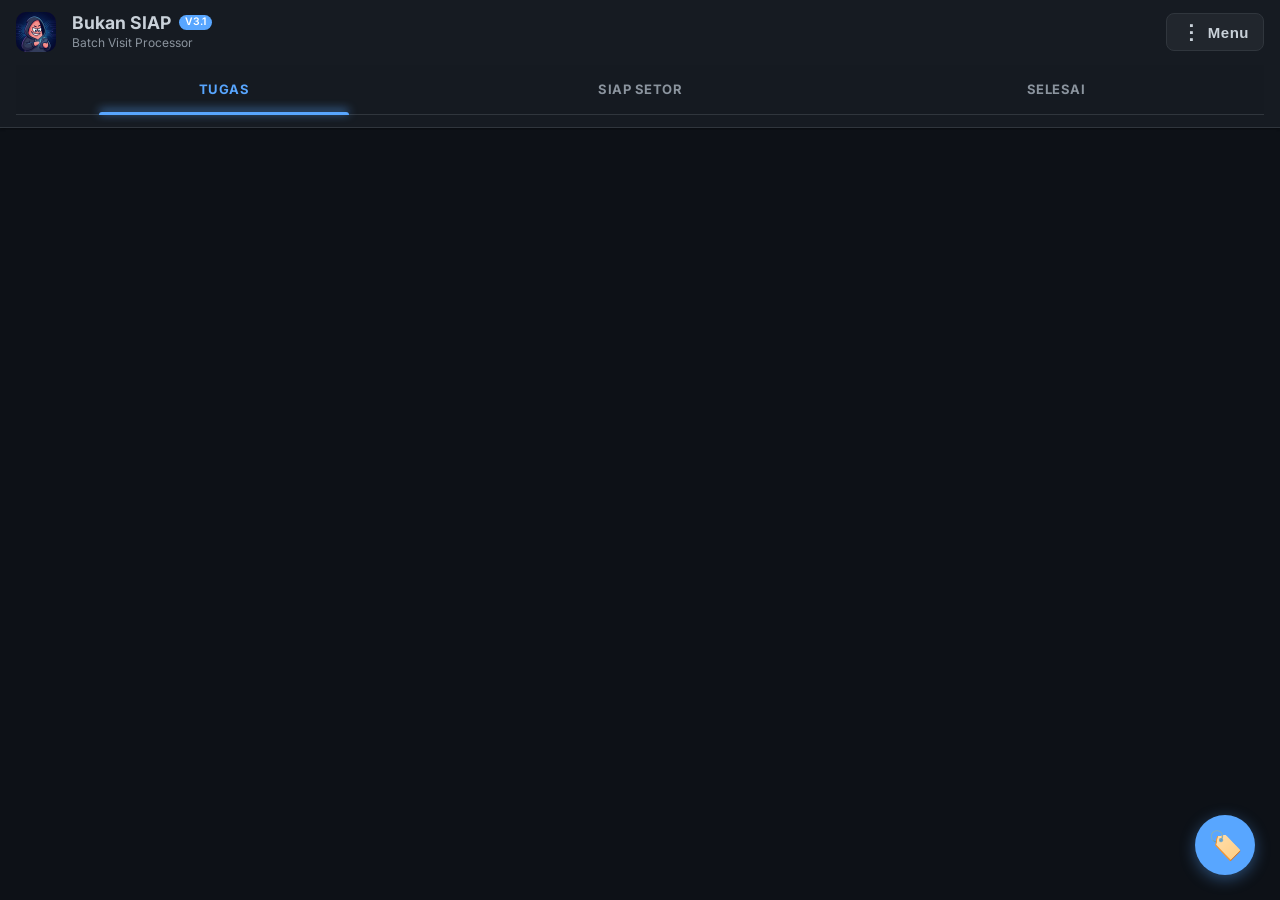
==== index.html @ 113cae0e "Add files via upload" ====
<!DOCTYPE html>
<html lang="en">
<head>
    <meta charset="UTF-8">
    <meta name="viewport" content="width=device-width, initial-scale=1.0">
    <meta name="color-scheme" content="dark">
    <title>Bukan SIAP V3.1</title>
    <link rel="stylesheet" href="style.css">
    <link rel="preconnect" href="https://fonts.googleapis.com">
    <link rel="preconnect" href="https://fonts.gstatic.com" crossorigin>
    <link href="https://fonts.googleapis.com/css2?family=Inter:wght@400;500;600;700&display=swap" rel="stylesheet">
    <!-- Leaflet JS (Maps) -->
    <link rel="stylesheet" href="https://unpkg.com/leaflet@1.9.4/dist/leaflet.css" integrity="sha256-p4NxAoJBhIIN+hmNHrzRCf9tD/miZyoHS5obTRR9BMY=" crossorigin=""/>
    <script src="https://unpkg.com/leaflet@1.9.4/dist/leaflet.js" integrity="sha256-20nQCchB9co0qIjJZRGuk2/Z9VM+kNiyxNV1lvTlZBo=" crossorigin=""></script>
    <!-- JsBarcode CDN -->
    <script src="https://cdn.jsdelivr.net/npm/jsbarcode@3.11.5/dist/JsBarcode.all.min.js"></script>

    <!-- PWA -->
    <link rel="manifest" href="manifest.json">
    <meta name="theme-color" content="#4a9eff">
    <meta name="mobile-web-app-capable" content="yes">
    <meta name="apple-mobile-web-app-status-bar-style" content="black-translucent">
    <link rel="apple-touch-icon" href="icons/icon-192.png">
</head>
<body>
    <script>
        // Register Service Worker with auto-update
        if ('serviceWorker' in navigator) {
            navigator.serviceWorker.register('./sw.js')
                .then(reg => {
                    console.log('[PWA] SW registered:', reg.scope);
                    // Check for updates every time page loads
                    reg.update();
                })
                .catch(err => console.log('[PWA] SW failed:', err));
        }
    </script>

    <!-- Global Loading Overlay -->
    <div id="global-loader" class="global-loader hidden">
        <div class="loader-content">
            <div class="loader-spinner"></div>
            <h3 id="loader-title">Proses Sync Data...</h3>
            <p id="loader-text">Tunggu bang lagi, lagi proses sync data produk yang main di toko ini.</p>
            
            <div class="progress-bar-container">
                <div id="loader-progress-bar" class="progress-bar-fill"></div>
            </div>
            <div id="loader-progress-text" class="progress-text">0%</div>
        </div>
    </div>

    <div class="app-container">
        <!-- Fixed Header -->
        <header class="app-header">
            <div class="header-top">
                <div class="header-left">
                    <img src="icons/logo.png" alt="Logo" class="app-logo">
                    <div class="header-text">
                        <h1 class="app-title">Bukan SIAP <span class="version-badge">V3.1</span></h1>
                        <p class="app-subtitle">Batch Visit Processor</p>
                    </div>
                </div>
                <div class="header-right">
                    <input type="file" id="file-input" accept=".json, text/plain" style="display: none;">
                    
                    <!-- Single Action Menu -->
                    <div class="action-menu-wrapper" id="action-menu-wrapper">
                        <button class="btn-action-menu" id="btn-action-menu" onclick="toggleActionMenu(event)" title="Menu Aksi">
                            <span class="btn-icon action-menu-icon">⋮</span>
                            <span class="mobile-hidden">Menu</span>
                        </button>
                        
                        <div class="action-menu-dropdown hidden" id="action-menu-dropdown">
                            <button class="action-menu-item" onclick="closeActionMenu(); document.getElementById('file-input').click()">
                                <span class="ami-icon">📂</span>
                                <div class="ami-text">
                                    <span class="ami-title">Pilih File</span>
                                    <span class="ami-sub">Load RKM lokal</span>
                                </div>
                            </button>
                            <button class="action-menu-item" onclick="closeActionMenu(); loadDailyRKM()">
                                <span class="ami-icon">☁️</span>
                                <div class="ami-text">
                                    <span class="ami-title">Download RKM</span>
                                    <span class="ami-sub" id="ami-account-hint">Tarik RKM dari DMS</span>
                                </div>
                            </button>
                            <button class="action-menu-item" onclick="closeActionMenu(); openExtraCallModal()">
                                <span class="ami-icon">➕</span>
                                <div class="ami-text">
                                    <span class="ami-title">Tambah Toko</span>
                                    <span class="ami-sub">Cari toko di luar RKM</span>
                                </div>
                            </button>
                            <div class="action-menu-divider"></div>
                            <button class="action-menu-item" onclick="closeActionMenu(); openEmailModal()">
                                <span class="ami-icon">👤</span>
                                <div class="ami-text">
                                    <span class="ami-title">Akun DMS</span>
                                    <span class="ami-sub" id="ami-email-display">Belum di-setup</span>
                                </div>
                            </button>
                        </div>
                    </div>
                </div>
            </div>
            <div id="daily-status" class="header-status hidden"></div>
            
            <!-- Live Search Bar -->
            <div class="search-bar-container" id="search-bar-container" style="display:none;">
                <div class="search-bar-inner">
                    <span class="search-icon">🔍</span>
                    <input 
                        type="text" 
                        id="live-store-search" 
                        class="search-input" 
                        placeholder="Cari kode atau nama toko..."
                        oninput="filterStores(this.value)"
                        autocomplete="off"
                        autocorrect="off"
                        autocapitalize="off"
                        spellcheck="false"
                    >
                    <button class="search-clear-btn" id="search-clear-btn" onclick="clearSearch()" title="Hapus Pencarian">✕</button>
                </div>
            </div>

            <!-- ===== TAB NAVIGATION ===== -->
            <nav class="tab-navigation">
                <div class="tab-item active" onclick="switchTab('tasks')">
                    Tugas <span id="badge-tasks" class="tab-badge"></span>
                </div>
                <div class="tab-item" onclick="switchTab('ready')">
                    Siap Setor <span id="badge-ready" class="tab-badge"></span>
                </div>
                <div class="tab-item" onclick="switchTab('history')">
                    Selesai <span id="badge-history" class="tab-badge"></span>
                </div>
            </nav>
        </header>

        <!-- Scrollable Main Content -->
        <main class="app-main custom-scrollbar">
            <div id="stores-container" class="stores-container hidden">
                <!-- Store cards will be dynamically generated here -->
            </div>
        </main>

        <!-- Fixed Footer -->
        <footer class="app-footer">
            <div class="footer-left">
                <div id="upload-progress" class="upload-status-footer hidden"></div>
            </div>
            <div class="footer-right">
                <!-- Server Verify Action (Moved to Footer) -->
                <div id="verify-action-container" class="verify-action-container hidden">
                    <button id="btn-sync-server" class="btn-verify-server btn-success btn-large" onclick="syncServerVerification()">
                        <span class="btn-icon">🔄</span> Cek Verifikasi Server
                    </button>
                </div>

                <button class="btn-success btn-large" id="btn-upload">
                    <span class="btn-icon">🚀</span> Upload Laporan
                </button>
            </div>
        </footer>
    </div>

    <!-- ===== EMAIL SETUP MODAL ===== -->
    <div id="email-modal" class="modal-overlay input-modal hidden">
        <div class="modal-container" style="max-width: 380px;">
            <div class="modal-header">
                <div>
                    <div class="modal-title">☁️ Akun Server DMS</div>
                    <div class="modal-store-name" id="email-modal-subtitle">Masukkan email akun DMS kamu</div>
                </div>
                <button class="modal-close-btn" onclick="document.getElementById('email-modal').classList.add('hidden')">✕</button>
            </div>
            <div style="padding: 20px;">
                <div class="form-group">
                    <label for="input-user-email" id="email-modal-label" style="font-size:13px; color: var(--text-secondary); margin-bottom: 8px; display:block;">Email Akun DMS:</label>
                    <input 
                        type="email"
                        id="input-user-email"
                        class="form-input"
                        placeholder="contoh: namauser@gmail.com"
                        style="width: 100%; margin-bottom: 12px;"
                    >
                    
                    <label for="input-mds-name" style="font-size:13px; color: var(--text-secondary); margin-bottom: 8px; display:block;">Nama Lengkap MDS (untuk Verifikasi):</label>
                    <input 
                        type="text"
                        id="input-mds-name"
                        class="form-input"
                        placeholder="Nama MDS yang terdaftar di SIAP"
                        style="width: 100%; text-transform: uppercase;"
                        onkeydown="if(event.key==='Enter') saveEmailAndDownload()"
                    >

                    <p style="font-size: 11px; color: var(--text-muted); margin-top: 10px;">🔒 Disimpan lokal, hanya dikirim ke server DMS Cimory.</p>
                </div>
                <div style="display:flex; gap:10px; margin-top: 16px;">
                    <button class="btn-secondary" onclick="document.getElementById('email-modal').classList.add('hidden')" style="flex:1;">Batal</button>
                    <button class="btn-action-server" onclick="saveEmailAndDownload()" style="flex:2;">☁️ Tarik Data RKM</button>
                </div>
            </div>
        </div>
    </div>

    <!-- ===== CHECKOUT CONFIRMATION MODAL ===== -->
    <div id="checkout-modal" class="modal-overlay hidden" onclick="handleModalOverlayClick(event)">
        <div class="modal-container">
            <div class="modal-header">
                <div>
                    <div class="modal-title">🔍 Konfirmasi Check-Out</div>
                    <div class="modal-store-name" id="modal-store-name"></div>
                </div>
                <button class="modal-close-btn" onclick="cancelCheckout()">✕</button>
            </div>
            <div id="checkout-modal-map" class="checkout-modal-map"></div>
            <div class="modal-body">
                <div class="modal-summary-row">
                    <div class="modal-summary-item">
                        <span class="modal-summary-label">📍 GPS</span>
                        <span class="modal-summary-value" id="modal-gps-val">—</span>
                    </div>
                    <div class="modal-summary-item">
                        <span class="modal-summary-label">🕐 Check In</span>
                        <span class="modal-summary-value checkin-color" id="modal-checkin-val">—</span>
                    </div>
                    <div class="modal-summary-item">
                        <span class="modal-summary-label">🕑 Check Out</span>
                        <span class="modal-summary-value checkout-color" id="modal-checkout-val">—</span>
                    </div>
                    <div class="modal-summary-item">
                        <span class="modal-summary-label">⏱ Durasi</span>
                        <span class="modal-summary-value" id="modal-duration-val">—</span>
                    </div>
                </div>
                <div class="modal-stock-section">
                    <div class="modal-stock-title" id="modal-stock-title">📦 Stok Kosong</div>
                    <div class="modal-stock-list" id="modal-stock-list"></div>
                </div>
            </div>
            <div class="modal-footer">
                <button class="modal-btn-cancel" onclick="cancelCheckout()">❌ Batal</button>
                <button class="modal-btn-confirm" onclick="confirmCheckout()">✅ Simpan</button>
            </div>
        </div>
    </div>

    <!-- Extra Call Modal (Search Store) -->
    <div id="extra-call-modal" class="modal-overlay hidden">
        <div class="modal-content extra-call-content">
            <div class="modal-header">
                <div>
                    <div class="modal-title">🔍 Tambah Toko (Extra Call)</div>
                    <div class="modal-store-name">Cari toko di database Cimory</div>
                </div>
                <button class="modal-close-btn" onclick="closeExtraCallModal()">✕</button>
            </div>
            <div class="extra-call-body">
                <div class="extra-call-search-box">
                    <input 
                        type="text" 
                        id="input-search-extracall" 
                        class="form-input" 
                        placeholder="Ketik Nama atau Kode Toko..."
                        onkeydown="if(event.key==='Enter') searchExtraCall()"
                    >
                    <button class="btn-primary btn-search-extracall" onclick="searchExtraCall()">CARI</button>
                </div>
                
                <div id="extracall-status" class="extracall-status hidden"></div>
                
                <div id="extracall-results" class="extracall-results custom-scrollbar">
                    <div class="extracall-empty-state">
                        <span style="font-size: 40px; display: block; margin-bottom: 10px;">🏘️</span>
                        Hasil pencarian bakal muncul di sini...
                    </div>
                </div>
            </div>
            <div class="modal-footer">
                <button class="btn-secondary" style="width: 100%;" onclick="closeExtraCallModal()">Tutup</button>
            </div>
        </div>
    </div>

    <!-- PRICETAG HELPER MODAL -->
    <div id="pricetag-helper-modal" class="modal-overlay hidden" style="z-index: 10000;">
        <div class="pricetag-container" style="background: var(--bg-primary); width: 100%; height: 100%; overflow-y: auto; position: relative;">
            <div class="header" style="position: sticky; top: 0; background: rgba(22, 27, 34, 0.9); backdrop-filter: blur(10px); z-index: 10; padding: 15px; border-bottom: 1px solid var(--border-default); display: flex; justify-content: space-between; align-items: center;">
                <div style="display: flex; align-items: center; gap: 10px;">
                    <span style="font-size: 24px;">🏷️</span>
                    <div>
                        <h2 style="margin: 0; font-size: 16px; color: var(--text-primary);">Pricetag Helper</h2>
                        <span style="font-size: 11px; color: var(--text-muted);">Cimory Barcode Gen</span>
                    </div>
                </div>
                <button onclick="document.getElementById('pricetag-helper-modal').classList.add('hidden')" style="background: none; border: none; color: var(--text-primary); font-size: 24px; cursor: pointer;">✕</button>
            </div>
            
            <div style="padding: 15px;">
                <div class="search-container">
                    <div class="search-input-wrapper" style="position: relative; margin-bottom: 15px;">
                        <span style="position: absolute; left: 15px; top: 50%; transform: translateY(-50%); font-size: 14px;">🔍</span>
                        <input type="text" id="search-input" placeholder="Cari produk..." class="form-input" style="width: 100%; padding-left: 40px; box-sizing: border-box;">
                    </div>
                    <div id="search-results" class="search-results">
                        <!-- Hasil pencarian akan muncul di sini -->
                    </div>
                </div>
                
                <div id="categories">
                    <div id="categories-grid" style="display: grid; grid-template-columns: repeat(auto-fill, minmax(90px, 1fr)); gap: 10px; margin-bottom: 20px;">
                        <!-- Categories will be loaded here -->
                    </div>
                </div>
            </div>

            <div class="selected-items-wrapper" style="position: sticky; bottom: 0; z-index: 20; background: rgba(22, 27, 34, 0.9); backdrop-filter: blur(10px); border-top: 1px solid var(--border-default); padding: 15px;">
                <h3 style="font-size: 14px; margin-bottom: 10px; color: var(--text-secondary); display: none;">Produk Terpilih</h3>
                <ul id="selected-items-list" style="list-style: none; padding: 0; margin: 0;">
                    <!-- Selected products will appear here -->
                </ul>
            </div>
        </div>
    </div>

    <!-- PRICETAG Product Selection Pop-up -->
    <div id="product-modal" class="modal-overlay hidden" style="z-index: 10001;">
        <div class="modal-container" style="max-width: 90%; width: 400px; max-height: 80vh; display: flex; flex-direction: column;">
            <div class="modal-header">
                <div>
                    <h2 style="font-size: 16px; margin: 0;">Pilih Produk</h2>
                </div>
                <button class="modal-close-btn close-product-btn">✕</button>
            </div>
            <div style="padding: 10px 15px; text-align: center;">
                <button id="select-all-products-btn" class="btn-secondary" style="width: 100%;">Pilih Semua Produk</button>
            </div>
            <div id="product-selection" style="flex: 1; overflow-y: auto; padding: 15px;">
                <div id="products-list" style="display: grid; grid-template-columns: repeat(auto-fill, minmax(120px, 1fr)); gap: 10px;">
                    <!-- Products will be loaded here -->
                </div>
            </div>
        </div>
    </div>

    <!-- PRICETAG Barcode Pop-up -->
    <div id="barcode-modal" class="modal-overlay hidden" style="z-index: 10002;">
        <div class="modal-container" style="max-width: 90%; width: 400px;">
            <div class="modal-header">
                <div>
                    <h2 style="font-size: 16px; margin: 0;">Scanner Barcode</h2>
                </div>
                <button class="modal-close-btn close-barcode-btn">✕</button>
            </div>
            <div class="barcode-container" style="padding: 20px; text-align: center;">
                <div class="barcode-header" style="margin-bottom: 20px;">
                    <img id="product-image" class="product-image" src="" alt="Product" style="width: 120px; height: 120px; object-fit: contain; border-radius: 8px; background: white; padding: 10px; margin-bottom: 10px;">
                    <h3 id="barcode-title" style="font-size: 14px; margin: 0; color: var(--text-primary);">Judul Produk</h3>
                </div>
                <div class="barcode-image-container" style="background: white; padding: 15px; border-radius: 8px; margin-bottom: 20px;">
                    <canvas id="barcode-image" style="max-width: 100%;"></canvas>
                </div>
                <div class="barcode-navigation" style="display: flex; justify-content: space-between; align-items: center; gap: 15px;">
                    <button id="prev-barcode" class="btn-secondary" style="padding: 10px 15px;">◀</button>
                    <div class="barcode-progress" style="flex: 1; text-align: center;">
                        <span id="barcode-counter" style="font-weight: bold; color: var(--accent-primary); display: block; margin-bottom: 4px;">1/1</span>
                        <div class="progress-bar" style="height: 4px; background: var(--bg-tertiary); border-radius: 4px; overflow: hidden; width: 100%;">
                            <div id="barcode-progress-fill" style="height: 100%; width: 0%; background: var(--accent-primary); transition: width 0.3s ease;"></div>
                        </div>
                    </div>
                    <button id="next-barcode" class="btn-secondary" style="padding: 10px 15px;">▶</button>
                </div>
            </div>
        </div>
    </div>

    <!-- FLOATING ACTION BUTTON (FAB) -->
    <button id="fab-pricetag" class="fab-btn" onclick="document.getElementById('pricetag-helper-modal').classList.remove('hidden')" title="Buka Alat Pricetag">
        🏷️
    </button>

    <!-- Scripts -->
    <script src="config.js"></script>
    <script src="store_master.js"></script>
    <script src="photo_utils.js"></script>
    <script src="pricetag.js"></script>
    <script src="app.js"></script>
    <!-- SKIP VISIT MODAL (TIDAK DIKUNJUNGI) -->
    <div id="skip-visit-modal" class="modal-overlay hidden">
        <div class="modal-card">
            <div class="modal-header">
                <h3>❌ Alasan Tidak Dikunjungi</h3>
                <button class="btn-close-modal" onclick="closeSkipModal()">&times;</button>
            </div>
            <div class="modal-body">
                <p style="font-size: 13px; color: #888; margin-bottom: 15px;">Kenapa toko ini nggak bisa dikunjungi hari ini bro?</p>
                
                <div class="form-group">
                    <label>Alasan Resmi:</label>
                    <select id="select-skip-alasan" class="extracall-input">
                        <!-- Options will be populated via JS -->
                    </select>
                </div>

                <div class="form-group" style="margin-top: 15px;">
                    <label>Keterangan Tambahan:</label>
                    <textarea id="input-skip-reason" class="extracall-input" style="height: 100px; padding: 10px; resize: none;" placeholder="Contoh: Toko tutup permanen / Males Kunjungan..."></textarea>
                </div>

                <div id="skip-status" class="extracall-status hidden"></div>
            </div>
            <div class="modal-footer">
                <button class="btn-cancel" onclick="closeSkipModal()">Batal</button>
                <button class="btn-submit" onclick="submitSkipVisit()" id="btn-save-skip">SIMPAN ALASAN</button>
            </div>
        </div>
    </div>
    <!-- CUSTOM PREMIUM DIALOG (REPLACES ALERT/CONFIRM) -->
    <div id="custom-dialog" class="modal-overlay hidden" style="z-index: 9999;">
        <div class="modal-card dialog-card">
            <div class="dialog-body">
                <div id="dialog-icon" class="dialog-icon">ℹ️</div>
                <h3 id="dialog-title">Konfirmasi</h3>
                <p id="dialog-message">Apakah lu yakin bro?</p>
            </div>
            <div class="modal-footer dialog-footer">
                <button id="dialog-btn-cancel" class="btn-cancel">Batal</button>
                <button id="dialog-btn-ok" class="btn-submit">Oke</button>
            </div>
        </div>
    </div>
    <!-- UPLOAD RESULT MODAL -->
    <div id="upload-modal" class="modal-overlay hidden" style="z-index: 9998;">
        <div class="modal-card dialog-card">
            <div class="dialog-body">
                <div id="upload-modal-icon" class="dialog-icon" style="width:56px;height:56px;"></div>
                <h3 id="upload-modal-title" style="margin: 12px 0 8px;">Upload Selesai</h3>
                <p id="upload-modal-message" style="color: var(--text-secondary); font-size: 14px;"></p>
            </div>
            <div class="modal-footer dialog-footer">
                <button class="btn-submit" onclick="closeUploadModal()" style="width:100%;">OK</button>
            </div>
        </div>
    </div>
</body>
</html>
---- style.css ----
/**
 * Cimory SIAP Web Tool V2 - Modern Styling
 */

/* ============================================
   DESIGN TOKENS
   ============================================ */
:root {
    color-scheme: dark; /* Force browser UI elements like scrollbars to dark */
    
    /* Colors - Dark Theme */
    --bg-primary: #0d1117;
    --bg-secondary: #161b22;
    --bg-tertiary: #21262d;
    
    --accent-primary: #58a6ff;
    --accent-success: #3fb950;
    --accent-warning: #d29922;
    --accent-danger: #f85149;
    
    --text-primary: #c9d1d9;
    --text-secondary: #8b949e;
    --text-muted: #484f58;
    
    --border-default: #30363d;
    --border-muted: #21262d;
    
    /* Shadows */
    --shadow-sm: 0 1px 3px rgba(0,0,0,0.12), 0 1px 2px rgba(0,0,0,0.24);
    --shadow-md: 0 3px 6px rgba(0,0,0,0.16), 0 3px 6px rgba(0,0,0,0.23);
    --shadow-lg: 0 10px 20px rgba(0,0,0,0.19), 0 6px 6px rgba(0,0,0,0.23);
    
    /* Spacing */
    --space-xs: 0.5rem;
    --space-sm: 0.75rem;
    --space-md: 1rem;
    --space-lg: 1.5rem;
    --space-xl: 2rem;
    
    /* Transitions */
    --transition-fast: 0.15s cubic-bezier(0.4, 0, 0.2, 1);
    --transition-base: 0.3s cubic-bezier(0.4, 0, 0.2, 1);
    --transition-slow: 0.5s cubic-bezier(0.4, 0, 0.2, 1);
}

/* ============================================
   RESET & BASE
   ============================================ */
/* ============================================
   RESET & BASE
   ============================================ */
* {
    margin: 0;
    padding: 0;
    box-sizing: border-box;
}

html, body {
    height: 100%;
    height: 100dvh;
    width: 100%;
    overflow: hidden; /* Force no scroll on body */
    margin: 0;
    padding: 0;
}

body {
    font-family: 'Inter', -apple-system, BlinkMacSystemFont, 'Segoe UI', sans-serif;
    background: var(--bg-primary);
    color: var(--text-primary);
    line-height: 1.6;
    font-size: 14px;
    -webkit-font-smoothing: antialiased;
    -moz-osx-font-smoothing: grayscale;
}

/* ============================================
   LAYOUT (APP SHELL)
   ============================================ */
.app-container {
    display: flex;
    flex-direction: column;
    height: 100%;
    height: 100dvh;
    max-width: 100%;
    width: 100%;
    margin: 0 auto;
    background: var(--bg-primary);
    overflow: hidden; /* Ensure container itself doesn't scroll */
    position: relative;
}

.app-main {
    flex: 1;
    min-height: 0; /* Important for flex child scrolling */
    overflow-y: auto; /* Scrollable area */
    padding: var(--space-md);
    scroll-behavior: smooth;
    -webkit-overflow-scrolling: touch;
    width: 100%;
    max-width: 800px; /* Limit content width for readability */
    margin: 0 auto;
}

/* Custom Scrollbar */
.custom-scrollbar::-webkit-scrollbar {
    width: 6px;
}
.custom-scrollbar::-webkit-scrollbar-track {
    background: var(--bg-secondary);
}
.custom-scrollbar::-webkit-scrollbar-thumb {
    background: var(--border-default);
    border-radius: 3px;
}
.custom-scrollbar::-webkit-scrollbar-thumb:hover {
    background: var(--text-secondary);
}

/* ============================================
   HEADER
   ============================================ */
.app-header {
    flex-shrink: 0;
    background: var(--bg-secondary);
    border-bottom: 1px solid var(--border-default);
    padding: var(--space-sm) var(--space-md);
    display: flex;
    flex-direction: column;
    gap: var(--space-xs);
    z-index: 50;
    box-shadow: var(--shadow-sm);
}

.header-top {
    display: flex;
    justify-content: space-between;
    align-items: center;
    width: 100%;
}

.header-left {
    display: flex;
    align-items: center;
    gap: var(--space-md);
}

.header-right {
    display: flex;
    align-items: center;
    gap: var(--space-sm);
}

.btn-icon-only {
    padding: 0.5rem;
}

.header-status {
    font-size: 0.75rem;
    padding: 6px 10px;
    border-radius: 6px;
    text-align: center;
    font-weight: 500;
    transition: all var(--transition-fast);
    background: var(--bg-tertiary);
    border: 1px solid var(--border-muted);
}
.header-status.hidden {
    display: none;
}
.header-status.success {
    background: rgba(63, 185, 80, 0.1);
    color: var(--accent-success);
    border-color: rgba(63, 185, 80, 0.3);
}
.header-status.error {
    background: rgba(248, 81, 73, 0.1);
    color: var(--accent-danger);
    border-color: rgba(248, 81, 73, 0.3);
}
.header-status.loading {
    background: rgba(88, 166, 255, 0.1);
    color: var(--accent-primary);
    border-color: rgba(88, 166, 255, 0.3);
}


.app-logo {
    width: 40px;
    height: 40px;
    border-radius: 10px;
    object-fit: cover;
}

.header-text {
    display: flex;
    flex-direction: column;
}

.app-title {
    font-size: 1.1rem;
    font-weight: 700;
    color: var(--text-primary);
    line-height: 1.2;
    display: flex;
    align-items: center;
    gap: var(--space-xs);
}

.version-badge {
    font-size: 0.65rem;
    padding: 1px 6px;
    border-radius: 12px;
    background: var(--accent-primary);
    color: white;
    font-weight: 600;
}

.app-subtitle {
    font-size: 0.75rem;
    color: var(--text-secondary);
}

/* ============================================
   FOOTER
   ============================================ */
.app-footer {
    flex-shrink: 0;
    background: var(--bg-secondary);
    border-top: 1px solid var(--border-default);
    padding: var(--space-md);
    display: flex;
    justify-content: space-between;
    align-items: center;
    z-index: 50;
    box-shadow: 0 -4px 12px rgba(0,0,0,0.2);
}

.footer-left {
    display: flex;
    flex-direction: column;
    gap: 4px;
}

.stores-count {
    display: flex;
    flex-wrap: wrap;
    gap: 6px;
    align-items: center;
}

.count-item {
    font-size: 11px;
    font-weight: 500;
    color: var(--text-secondary);
    background: var(--bg-tertiary);
    border: 1px solid var(--border-muted);
    border-radius: 20px;
    padding: 2px 8px;
    white-space: nowrap;
}

.count-item b {
    font-weight: 700;
    color: var(--text-primary);
}

.count-item.ready {
    border-color: rgba(63, 185, 80, 0.4);
    color: #3fb950;
}
.count-item.ready b { color: #3fb950; }

.count-item.uploaded {
    border-color: rgba(88, 166, 255, 0.4);
    color: var(--accent-primary);
}
.count-item.uploaded b { color: var(--accent-primary); }

.count-item.pending {
    border-color: rgba(210, 153, 34, 0.4);
    color: #d29922;
}
.count-item.pending b { color: #d29922; }

.upload-status-footer {
    font-size: 0.75rem;
    color: var(--accent-primary);
}


/* ============================================
   SECTIONS
   ============================================ */
.section-header {
    display: flex;
    align-items: center;
    gap: var(--space-sm);
    margin-bottom: var(--space-md);
}

.collapsible-header {
    justify-content: space-between;
    cursor: pointer;
    user-select: none;
    padding: var(--space-sm);
    margin: calc(var(--space-md) * -1);
    margin-bottom: var(--space-md);
    border-radius: 8px;
    transition: background var(--transition-fast);
}

.collapsible-header:hover {
    background: rgba(88, 166, 255, 0.05);
}

.section-header-left {
    display: flex;
    align-items: center;
    gap: var(--space-sm);
}

.section-icon {
    font-size: 20px;
}

.section-title {
    font-size: 18px;
    font-weight: 600;
    color: var(--text-primary);
}

.collapse-icon {
    font-size: 14px;
    color: var(--text-secondary);
    transition: transform var(--transition-base);
}

.collapse-icon.collapsed {
    transform: rotate(-90deg);
}

.upload-zone-container {
    transition: max-height var(--transition-base), opacity var(--transition-base);
    overflow: hidden;
}

.upload-zone-container.collapsed {
    max-height: 0 !important;
    opacity: 0;
}

.stores-count {
    margin-left: auto;
    font-size: 13px;
    color: var(--text-secondary);
    padding: 0.25rem 0.75rem;
    background: var(--bg-tertiary);
    border-radius: 12px;
}

/* ============================================
   UPLOAD SECTION
   ============================================ */
.upload-section {
    background: var(--bg-secondary);
    border: 1px solid var(--border-default);
    border-radius: 12px;
    padding: var(--space-lg);
    box-shadow: var(--shadow-sm);
}

.card-section {
    background: var(--bg-secondary);
    border: 1px solid var(--border-muted);
    border-radius: 8px;
    padding: var(--space-md);
    margin-bottom: var(--space-md);
    transition: all 0.2s ease;
}

.card-section.section-incomplete {
    border: 1px solid var(--status-error);
    box-shadow: 0 0 0 1px rgba(239, 68, 68, 0.1);
    background: rgba(239, 68, 68, 0.1); /* Keep it dark red by default */
}

.section-warning-icon {
    color: var(--status-error);
    font-size: 16px;
    margin-left: 8px;
    animation: pulse 2s infinite;
}

@keyframes pulse {
    0% { opacity: 1; }
    50% { opacity: 0.5; }
    100% { opacity: 1; }
}

.upload-tabs {
    display: flex;
    gap: var(--space-md);
    margin-bottom: var(--space-lg);
    border-bottom: 1px solid var(--border-default);
}

.upload-tab {
    padding: var(--space-sm) var(--space-md);
    color: var(--text-secondary);
    cursor: pointer;
    font-weight: 500;
    transition: all var(--transition-base);
    border-bottom: 2px solid transparent;
    margin-bottom: -1px;
}

.upload-tab.active {
    color: var(--accent-primary);
    border-bottom-color: var(--accent-primary);
}

.upload-tab:hover:not(.active) {
    color: var(--text-primary);
}

.tab-content {
    display: none;
    animation: fadeIn var(--transition-base);
}

.tab-content.active {
    display: block;
}

@keyframes fadeIn {
    from { opacity: 0; transform: translateY(5px); }
    to { opacity: 1; transform: translateY(0); }
}

.server-form {
    max-width: 400px;
    margin: 0 auto;
    display: flex;
    flex-direction: column;
    gap: var(--space-md);
}

.form-group {
    display: flex;
    flex-direction: column;
    gap: var(--space-xs);
}

.form-group label {
    font-size: 14px;
    font-weight: 500;
    color: var(--text-primary);
}

.form-input {
    padding: var(--space-sm) var(--space-md);
    background: var(--bg-tertiary);
    border: 1px solid var(--border-default);
    border-radius: 6px;
    color: var(--text-primary);
    font-family: inherit;
    font-size: 14px;
    transition: all var(--transition-fast);
}

.form-input:focus {
    outline: none;
    border-color: var(--accent-primary);
    box-shadow: 0 0 0 2px rgba(88, 166, 255, 0.2);
}

.form-check {
    display: flex;
    align-items: center;
    gap: var(--space-sm);
}

.form-check input {
    width: 16px;
    height: 16px;
    cursor: pointer;
}

.form-check label {
    font-size: 13px;
    color: var(--text-secondary);
    cursor: pointer;
    user-select: none;
}

.btn-download {
    display: flex;
    align-items: center;
    justify-content: center;
    gap: var(--space-sm);
    margin-top: var(--space-sm);
}

.upload-zone {
    border: 2px dashed var(--border-default);
    border-radius: 8px;
    padding: var(--space-xl);
    text-align: center;
    cursor: pointer;
    transition: all var(--transition-base);
}

.upload-zone:hover {
    border-color: var(--accent-primary);
    background: rgba(88, 166, 255, 0.05);
}

.upload-zone.dragover {
    border-color: var(--accent-success);
    background: rgba(63, 185, 80, 0.05);
}

.upload-content {
    display: flex;
    flex-direction: column;
    align-items: center;
    gap: var(--space-md);
}

.upload-icon {
    font-size: 48px;
    opacity: 0.5;
}

.upload-text {
    color: var(--text-secondary);
    font-size: 14px;
}

.btn-upload {
    padding: 0.5rem 1.5rem;
    background: var(--bg-tertiary);
    color: var(--text-primary);
    border: 1px solid var(--border-default);
    border-radius: 6px;
    font-size: 14px;
    font-weight: 500;
    cursor: pointer;
    transition: all var(--transition-base);
}

.btn-upload:hover {
    background: var(--accent-primary);
    border-color: var(--accent-primary);
    color: white;
}

.upload-status {
    margin-top: var(--space-md);
    padding: var(--space-sm) var(--space-md);
    border-radius: 6px;
    font-size: 13px;
    display: none;
}

.upload-status.success {
    display: block;
    background: rgba(63, 185, 80, 0.1);
    color: var(--accent-success);
    border: 1px solid rgba(63, 185, 80, 0.3);
}

.upload-status.error {
    display: block;
    background: rgba(248, 81, 73, 0.1);
    color: var(--accent-danger);
    border: 1px solid rgba(248, 81, 73, 0.3);
}

/* ============================================
   STORE CARDS
   ============================================ */
.stores-container {
    display: flex;
    flex-direction: column;
    gap: 12px;
}

.stores-group-header,
.ready-header,
.completed-header {
    display: none !important; /* Removed in favor of Tabs UI */
}

/* ============================================
   TAB NAVIGATION
   ============================================ */
.tab-navigation {
    display: flex;
    background: rgba(22, 27, 34, 0.8);
    backdrop-filter: blur(10px);
    border-bottom: 1px solid var(--border-default);
    position: sticky;
    top: 60px; /* Below header */
    z-index: 100;
    margin-top: 5px;
}

.tab-item {
    flex: 1;
    text-align: center;
    padding: 14px 5px;
    font-size: 13px;
    font-weight: 700;
    color: var(--text-secondary);
    cursor: pointer;
    transition: all var(--transition-fast);
    position: relative;
    display: flex;
    align-items: center;
    justify-content: center;
    gap: 6px;
    text-transform: uppercase;
    letter-spacing: 0.5px;
}

.tab-item:hover {
    color: var(--text-primary);
    background: rgba(255, 255, 255, 0.03);
}

.tab-item.active {
    color: var(--accent-primary);
}

.tab-item.active::after {
    content: '';
    position: absolute;
    bottom: -1px;
    left: 20%;
    right: 20%;
    height: 3px;
    background: var(--accent-primary);
    border-radius: 3px 3px 0 0;
    box-shadow: 0 -2px 10px var(--accent-primary);
}

.tab-badge {
    background: var(--accent-primary);
    color: #fff;
    font-size: 10px;
    padding: 2px 6px;
    border-radius: 10px;
    min-width: 18px;
    height: 18px;
    display: none; /* Shown only when populated */
    align-items: center;
    justify-content: center;
    font-weight: 800;
}

.tab-badge.visible {
    display: flex;
}

/* Tab-specific Footer control */
.footer-hidden {
    display: none !important;
}

.store-card {
    background: var(--bg-secondary);
    border: 1px solid var(--border-default);
    border-radius: 16px;
    overflow: hidden;
    box-shadow: var(--shadow-sm);
    transition: all var(--transition-base);
    display: flex;
    flex-direction: column;
    position: relative;
    scroll-margin-top: 130px; 
    border: 1px solid rgba(255, 255, 255, 0.1);
    backdrop-filter: blur(8px);
}

.store-badges-container {
    position: absolute;
    top: 10px;
    right: 10px;
    display: flex;
    flex-direction: column;
    gap: 6px;
    align-items: flex-end;
    z-index: 5;
}

/* Expanded card spans full width */
.store-card.expanded {
    border-color: var(--accent-primary);
}

.store-card:hover {
    transform: translateY(-4px);
    box-shadow: 0 12px 24px rgba(0,0,0,0.3);
    border-color: var(--accent-primary);
}

.store-card.expanded:hover {
    transform: none; /* Don't lift expanded cards */
}

/* Status Accents (Calm but visible) */
.store-card[data-status="checked-in"] { border-color: rgba(210, 153, 34, 0.4); }
.store-card[data-status="skipped"] { border-color: rgba(248, 81, 73, 0.4); }
.store-card[data-status="complete"] { border-color: rgba(63, 185, 80, 0.4); }

/* Clean Server Verified Effect: Blue Neon Glow */
.store-card.server-verified-glow {
    border-color: #58a6ff !important;
    box-shadow: 0 0 15px rgba(88, 166, 255, 0.3), var(--shadow-md);
    animation: glowPulse 3s infinite;
}

@keyframes glowPulse {
    0% { box-shadow: 0 0 5px rgba(88, 166, 255, 0.2), var(--shadow-sm); }
    50% { box-shadow: 0 0 18px rgba(88, 166, 255, 0.5), var(--shadow-md); }
    100% { box-shadow: 0 0 5px rgba(88, 166, 255, 0.2), var(--shadow-sm); }
}

.store-header {
    display: flex;
    flex-direction: row; 
    align-items: center;
    justify-content: flex-start;
    padding: 16px 20px;
    cursor: pointer;
    user-select: none;
    transition: all var(--transition-fast);
    gap: 12px;
    position: relative;
    text-align: left;
    min-height: auto;
}

.store-header:hover {
    background: rgba(88, 166, 255, 0.03);
}

/* Expanded style */
.store-card.expanded .store-header {
    padding: 16px 20px;
}

.store-icon-wrapper {
    position: relative;
    display: inline-block;
}

.store-icon {
    width: 52px;
    height: 52px;
    border-radius: 14px;
    object-fit: cover;
    flex-shrink: 0;
    transition: transform var(--transition-base);
    box-shadow: 0 4px 12px rgba(0,0,0,0.3);
    border: 1px solid rgba(255,255,255,0.1);
}

.store-card.expanded .store-icon {
    width: 40px;
    height: 40px;
    box-shadow: none;
}

.store-details {
    display: flex;
    flex-direction: column;
    gap: 4px;
    flex: 1;
    min-width: 0;
    align-items: flex-start;
}

.store-card.expanded .store-details {
    align-items: flex-start;
    gap: 2px;
}

.store-name {
    font-size: 12px;
    font-weight: 700;
    color: var(--text-primary);
    word-wrap: break-word;
    overflow-wrap: break-word;
    word-break: break-word;
    line-height: 1.3;
    max-width: 100%;
    margin-top: 4px;
}

.store-card.expanded .store-name {
    font-size: 15px;
    white-space: normal;
}

.store-header-bottom {
    display: flex;
    flex-direction: row;
    align-items: center;
    gap: 8px;
    flex-wrap: wrap; /* in case screen is very small */
}

.store-card.expanded .store-header-bottom {
    flex-direction: row;
    align-items: center;
    gap: 12px;
}

.store-code {
    font-size: 10px;
    font-weight: 800;
    color: var(--text-secondary);
    letter-spacing: 0.5px;
    background: rgba(255, 255, 255, 0.05);
    padding: 1px 6px;
    border-radius: 4px;
}

/* Unified Status Badge: Minimalist corner dot/icon */
.completeness-badge {
    position: absolute;
    top: 12px;
    right: 12px;
    width: 24px;
    height: 24px;
    border-radius: 50%;
    font-size: 11px;
    display: flex;
    align-items: center;
    justify-content: center;
    background: var(--bg-secondary);
    border: 1px solid currentColor;
    font-weight: 700;
    box-shadow: 0 2px 4px rgba(0,0,0,0.3);
    z-index: 2;
}

.completeness-badge .badge-text {
    display: none;
}

/* Server Verified Badge Premium Styling */
.server-verified {
    background: linear-gradient(135deg, #1e40af 0%, #3b82f6 100%) !important;
    color: #fff !important;
    border: 1px solid rgba(255, 255, 255, 0.3) !important;
    box-shadow: 0 4px 12px rgba(30, 64, 175, 0.4);
    animation: badgePulse 3s infinite;
}

@keyframes badgePulse {
    0% { box-shadow: 0 4px 12px rgba(30, 64, 175, 0.4); }
    50% { box-shadow: 0 4px 20px rgba(30, 64, 175, 0.7); }
    100% { box-shadow: 0 4px 12px rgba(30, 64, 175, 0.4); }
}

.btn-reupload {
    background: rgba(255, 255, 255, 0.05);
    border: 1px solid var(--border-default);
    color: var(--text-secondary);
    padding: 4px 10px;
    border-radius: 6px;
    font-size: 10px;
    font-weight: 600;
    cursor: pointer;
    transition: all 0.2s;
    margin-left: auto;
}

.btn-reupload:hover {
    background: var(--bg-tertiary);
    color: var(--text-primary);
    border-color: var(--accent-primary);
}
.status-badge.ready {
    background: rgba(139, 148, 158, 0.15);
    color: var(--text-secondary);
}

.status-badge.checked-in {
    background: rgba(210, 153, 34, 0.15);
    color: var(--accent-warning);
}

.status-badge.checked-out {
    background: rgba(63, 185, 80, 0.15);
    color: var(--accent-success);
}

/* Completeness Badge */
.completeness-badge {
    padding: 0.25rem 0.75rem;
    border-radius: 12px;
    font-size: 11px;
    font-weight: 600;
    text-transform: uppercase;
    letter-spacing: 0.5px;
}

.completeness-complete {
    background: rgba(63, 185, 80, 0.15);
    color: var(--accent-success);
}

.completeness-incomplete {
    background: rgba(248, 81, 73, 0.15);
    color: var(--accent-danger);
}

.completeness-warning {
    background: rgba(210, 153, 34, 0.15);
    color: var(--accent-warning);
}

.status-ready {
    background: rgba(139, 148, 158, 0.15);
    color: var(--text-secondary);
}

/* Validation Section */
.validation-section {
    border-left: 3px solid var(--accent-primary);
    background: rgba(88, 166, 255, 0.05);
}

.validation-checklist {
    display: flex;
    flex-direction: column;
    gap: var(--space-xs);
    margin-bottom: var(--space-sm);
}

.validation-item {
    display: flex;
    align-items: center;
    gap: var(--space-xs);
    font-size: 13px;
    padding: 0.25rem;
}

.validation-item.complete {
    color: var(--accent-success);
}

.validation-item.incomplete {
    color: var(--accent-danger);
}

.validation-item.warning {
    color: var(--accent-warning);
}

.validation-issues,
.validation-warnings {
    margin-top: var(--space-sm);
    padding: var(--space-sm);
    border-radius: 6px;
    font-size: 12px;
}

.validation-issues {
    background: rgba(248, 81, 73, 0.1);
    border: 1px solid rgba(248, 81, 73, 0.3);
    color: var(--accent-danger);
}

.validation-warnings {
    background: rgba(210, 153, 34, 0.1);
    border: 1px solid rgba(210, 153, 34, 0.3);
    color: var(--accent-warning);
}

.validation-issues ul,
.validation-warnings ul {
    margin: var(--space-xs) 0 0 var(--space-md);
    padding: 0;
}

.validation-issues li,
.validation-warnings li {
    margin: 0.25rem 0;
}

/* Locked State for Completed Stores */
.store-card.store-locked {
    opacity: 0.7;
    background: rgba(30, 30, 30, 0.5);
    cursor: default;
}

.store-card.store-locked:hover {
    background: rgba(30, 30, 30, 0.5);
}

/* Removal of the busy padlock content */
.store-card.store-locked .store-header::after {
    display: none;
}

/* Reset opacity when expanded to make it readable */
.store-card.store-locked.expanded {
    opacity: 1;
    background: var(--bg-secondary);
    border: 1px solid var(--border-muted);
}

.store-card.store-locked.expanded .store-header {
    background: rgba(30, 30, 30, 0.5); /* Keep header slightly dimmed */
}

.store-body {
    max-height: 0;
    overflow: hidden;
    transition: max-height var(--transition-slow);
}

.store-card.expanded .store-body {
    max-height: 2000px;
}

.store-content {
    padding: 0 var(--space-sm) var(--space-md);
    display: flex;
    flex-direction: column;
    gap: var(--space-md);
}

/* ============================================
   CARD SECTIONS
   ============================================ */
.card-section {
    border: 1px solid var(--border-muted);
    border-radius: 8px;
    padding: var(--space-sm);
    background: var(--bg-tertiary);
    overflow: hidden;
}

.card-section-title {
    font-size: 14px;
    font-weight: 600;
    color: var(--text-primary);
    margin-bottom: var(--space-sm);
    display: flex;
    align-items: center;
    gap: var(--space-xs);
}

/* Accordion section title (clickable) */
.section-accordion-title {
    display: flex;
    align-items: center;
    justify-content: space-between;
    cursor: pointer;
    user-select: none;
    padding: var(--space-xs) 0;
    margin-bottom: 0;
    transition: color var(--transition-fast);
    font-size: 13px;
    font-weight: 600;
    color: var(--text-primary);
    gap: var(--space-xs);
}

.section-accordion-title:hover {
    color: var(--accent-primary);
}

.section-chevron {
    font-size: 14px;
    color: var(--text-secondary);
    transition: transform var(--transition-base);
    display: inline-block;
}

.section-chevron.collapsed {
    transform: rotate(-90deg);
}

.section-ok-icon {
    font-size: 12px;
}

/* Collapsible body */
.section-accordion-body {
    overflow: hidden;
    max-height: 1000px;
    transition: max-height 0.35s cubic-bezier(0.4, 0, 0.2, 1),
                opacity     0.25s ease,
                margin-top  0.25s ease;
    opacity: 1;
    margin-top: var(--space-sm);
}

.section-accordion-body.collapsed {
    max-height: 0;
    opacity: 0;
    margin-top: 0;
}


/* GPS Section */
.gps-combined-row {
    margin-bottom: var(--space-sm);
}

.gps-input-group {
    display: flex;
    align-items: stretch;
    border: 1px solid var(--border-default);
    border-radius: 6px;
    overflow: hidden;
    transition: border-color var(--transition-fast);
}

.gps-input-group:focus-within {
    border-color: var(--accent-primary);
    box-shadow: 0 0 0 2px rgba(88, 166, 255, 0.15);
}

.gps-combined-input {
    flex: 1;
    padding: var(--space-sm) var(--space-md);
    background: var(--bg-tertiary);
    border: none;
    outline: none;
    color: var(--text-primary);
    font-family: 'JetBrains Mono', 'Fira Code', monospace;
    font-size: 13px;
    min-width: 0;
}

.gps-combined-input:disabled {
    opacity: 0.6;
    cursor: not-allowed;
}

.gps-inline-btn {
    padding: 0 var(--space-md);
    background: var(--bg-secondary);
    border: none;
    border-left: 1px solid var(--border-default);
    color: var(--text-secondary);
    font-size: 12px;
    font-weight: 600;
    cursor: pointer;
    white-space: nowrap;
    transition: all var(--transition-fast);
    letter-spacing: 0.3px;
}

.gps-inline-btn:hover:not(:disabled) {
    background: rgba(88, 166, 255, 0.12);
    color: var(--accent-primary);
}

.gps-inline-btn:disabled {
    opacity: 0.4;
    cursor: not-allowed;
}

.gps-controls {
    display: flex;
    gap: var(--space-sm);
    margin-bottom: var(--space-sm);
}



/* Timeline Section - Simplified */
.timeline-simple {
    display: flex;
    flex-direction: column;
    gap: var(--space-sm);
}

.timeline-simple-row {
    display: flex;
    align-items: center;
    gap: var(--space-sm);
    flex-wrap: wrap; /* Allow wrapping on small screens */
}

.timeline-time-block {
    display: flex;
    align-items: center;
    gap: var(--space-xs);
    background: var(--bg-tertiary);
    border: 1px solid var(--border-default);
    border-radius: 8px;
    padding: 6px var(--space-sm);
    flex: 1;
    min-width: 0; /* prevent flex overflow */
    overflow: hidden;
}

.timeline-simple-label {
    font-size: 12px;
    font-weight: 600;
    color: var(--text-secondary);
    white-space: nowrap;
    min-width: 64px;
    text-transform: uppercase;
    letter-spacing: 0.4px;
}

.time-input-simple {
    flex: 1;
    background: transparent;
    border: none;
    outline: none;
    color: var(--text-primary);
    font-family: 'JetBrains Mono', monospace;
    font-size: 15px;
    font-weight: 600;
    padding: 0;
    min-width: 0;
    cursor: pointer;
    text-align: center;
}

.time-input-separator {
    color: var(--text-secondary);
    font-weight: 700;
    margin: 0 2px;
    opacity: 0.7;
}

.time-input-hh, .time-input-mm {
    width: 24px;
    flex: none !important;
    transition: all var(--transition-fast);
}

.time-input-hh:focus, .time-input-mm:focus, .manual-stock-input:focus {
    color: var(--accent-primary);
    transform: scale(1.1);
    outline: none;
}

.timeline-time-block:focus-within {
    border-color: var(--accent-primary);
    background: rgba(88, 166, 255, 0.05);
    box-shadow: 0 0 0 1px var(--accent-primary);
}

.time-input-simple:disabled {
    opacity: 0.5;
    cursor: not-allowed;
}

/* make the native time picker icon visible on dark bg */
.time-input-simple::-webkit-calendar-picker-indicator {
    filter: invert(0.6);
    cursor: pointer;
}

.btn-checkin {
    flex-shrink: 0;
    padding: 8px 10px;
    background: rgba(63, 185, 80, 0.15);
    border: 1px solid rgba(63, 185, 80, 0.4);
    border-radius: 8px;
    color: #3fb950;
    font-size: 12px;
    font-weight: 700;
    cursor: pointer;
    transition: all var(--transition-fast);
    letter-spacing: 0.3px;
    white-space: nowrap;
    width: 72px;
    overflow: hidden;
    text-overflow: ellipsis;
}

.btn-checkin:hover:not(:disabled) {
    background: rgba(63, 185, 80, 0.3);
    border-color: #3fb950;
}

.btn-checkin:disabled {
    opacity: 0.4;
    cursor: not-allowed;
}

.btn-checkout {
    flex-shrink: 0;
    padding: 8px 10px;
    background: rgba(248, 81, 73, 0.15);
    border: 1px solid rgba(248, 81, 73, 0.4);
    border-radius: 8px;
    color: #f85149;
    font-size: 12px;
    font-weight: 700;
    cursor: pointer;
    transition: all var(--transition-fast);
    letter-spacing: 0.3px;
    white-space: nowrap;
    width: 72px;
    overflow: hidden;
    text-overflow: ellipsis;
}

.btn-checkout:hover:not(:disabled) {
    background: rgba(248, 81, 73, 0.3);
    border-color: #f85149;
}

.btn-checkout:disabled {
    opacity: 0.4;
    cursor: not-allowed;
}


/* Photo block embedded in timeline */
.timeline-photo-block {
    background: var(--bg-secondary);
    border: 1px solid var(--border-muted);
    border-radius: 8px;
    padding: var(--space-sm);
    transition: border-color var(--transition-fast);
}

.timeline-photo-block.photo-complete {
    border-color: rgba(63, 185, 80, 0.3);
}

.timeline-photo-title {
    font-size: 12px;
    font-weight: 600;
    color: var(--text-secondary);
    margin-bottom: var(--space-sm);
    display: flex;
    align-items: center;
    gap: var(--space-xs);
}

.timeline-photo-grid {
    display: grid;
    grid-template-columns: 1fr 1fr 1fr;
    gap: 10px;
}

.timeline-photo-item {
    display: flex;
    flex-direction: column;
    gap: 8px;
    min-width: 0;
}

.timeline-photo-label {
    font-size: 11px;
    color: var(--text-muted);
    text-align: center;
    font-weight: 600;
    text-transform: uppercase;
    letter-spacing: 0.5px;
}

/* Standard Photo UI Container (Combined thumbnails and add button) */
.photo-gallery-container {
    display: flex;
    flex-wrap: nowrap;
    overflow-x: auto;
    overflow-y: hidden;
    gap: 8px;
    width: 100%;
    padding-bottom: 6px; /* Space for scrollbar */
    -webkit-overflow-scrolling: touch;
    scroll-snap-type: x mandatory;
}

/* Custom minimal scrollbar for gallery */
.photo-gallery-container::-webkit-scrollbar {
    height: 4px;
}
.photo-gallery-container::-webkit-scrollbar-thumb {
    background: rgba(88, 166, 255, 0.3);
    border-radius: 4px;
}

/* Force standard sizes for items inside */
.photo-gallery-container > * {
    flex: 0 0 auto;
    width: 70px !important;
    height: 70px !important;
    scroll-snap-align: start;
}

.custom-file-btn {
    display: flex;
    flex-direction: column;
    align-items: center;
    justify-content: center;
    aspect-ratio: 1 / 1;
    width: 100%;
    background: var(--bg-tertiary);
    border: 1px dashed var(--border-default);
    border-radius: 6px;
    color: var(--text-muted);
    font-size: 9px;
    font-weight: 600;
    cursor: pointer;
    transition: all var(--transition-fast);
    text-align: center;
    gap: 2px;
    padding: 4px;
}

.custom-file-btn:hover {
    border-color: var(--accent-primary);
    color: var(--accent-primary);
    background: rgba(88, 166, 255, 0.08);
    transform: translateY(-2px);
}

.custom-file-btn span:first-child {
    font-size: 1.2rem !important;
}

/* Photo Items & Thumbnails */
.photo-thumbnail-wrapper {
    position: relative;
    width: 100%;
    aspect-ratio: 1 / 1;
}

.photo-thumbnail {
    width: 100%;
    height: 100%;
    object-fit: cover;
    border-radius: 6px;
    border: 1px solid var(--border-default);
    transition: all var(--transition-base);
    cursor: pointer;
}

.photo-thumbnail:hover {
    border-color: var(--accent-primary);
    box-shadow: 0 4px 12px rgba(0,0,0,0.5);
    z-index: 5;
}

.photo-delete-btn {
    position: absolute;
    top: -4px;
    right: -4px;
    width: 18px;
    height: 18px;
    background: var(--accent-danger);
    color: white;
    border: 2px solid var(--bg-secondary);
    border-radius: 50%;
    font-size: 12px;
    line-height: 1;
    display: flex;
    align-items: center;
    justify-content: center;
    cursor: pointer;
    box-shadow: var(--shadow-sm);
    z-index: 10;
    transition: transform 0.1s ease;
}

.photo-delete-btn:hover {
    transform: scale(1.2) rotate(90deg);
}

/* ============================================
   CHECKOUT CONFIRMATION MODAL
   ============================================ */
.modal-overlay {
    position: fixed;
    inset: 0;
    background: rgba(0, 0, 0, 0.75);
    backdrop-filter: blur(4px);
    z-index: 9000;
    display: flex;
    align-items: flex-end;  /* slide up from bottom on mobile */
    justify-content: center;
    padding: var(--space-md);
    animation: modalFadeIn 0.2s ease;
}

.modal-overlay.hidden {
    display: none;
}

/* Modifier untuk Modal yang punya Input (biar gak ketimpa keyboard HP) */
.modal-overlay.input-modal {
    align-items: flex-start;
    padding-top: 15vh;
}

@keyframes modalFadeIn {
    from { opacity: 0; }
    to   { opacity: 1; }
}

.modal-container {
    background: var(--bg-secondary);
    border: 1px solid var(--border-default);
    border-radius: 16px 16px 0 0;
    width: 100%;
    max-width: 480px;
    max-height: 90vh;
    overflow-y: auto;
    animation: modalSlideUp 0.3s cubic-bezier(0.34, 1.56, 0.64, 1);
    box-shadow: 0 -8px 40px rgba(0,0,0,0.5);
}

@keyframes modalSlideUp {
    from { transform: translateY(60px); opacity: 0; }
    to   { transform: translateY(0);    opacity: 1; }
}

.modal-header {
    display: flex;
    align-items: flex-start;
    justify-content: space-between;
    padding: var(--space-md);
    border-bottom: 1px solid var(--border-muted);
}

.modal-title {
    font-size: 15px;
    font-weight: 700;
    color: var(--text-primary);
}

.modal-store-name {
    font-size: 12px;
    color: var(--text-secondary);
    margin-top: 2px;
}

.modal-close-btn {
    background: none;
    border: none;
    color: var(--text-muted);
    font-size: 18px;
    cursor: pointer;
    padding: 2px 6px;
    border-radius: 4px;
    transition: color var(--transition-fast);
    line-height: 1;
}

.modal-close-btn:hover { color: var(--text-primary); }

/* Mini Map */
.checkout-modal-map {
    width: 100%;
    height: 180px;
    background: var(--bg-tertiary);
}

/* Body */
.modal-body {
    padding: var(--space-md);
    display: flex;
    flex-direction: column;
    gap: var(--space-md);
}

/* Summary grid */
.modal-summary-row {
    display: grid;
    grid-template-columns: 1fr 1fr;
    gap: var(--space-sm);
}

.modal-summary-item {
    background: var(--bg-tertiary);
    border: 1px solid var(--border-muted);
    border-radius: 8px;
    padding: var(--space-sm);
    display: flex;
    flex-direction: column;
    gap: 3px;
}

.modal-summary-label {
    font-size: 11px;
    color: var(--text-muted);
    font-weight: 500;
}

.modal-summary-value {
    font-size: 15px;
    font-weight: 700;
    color: var(--text-primary);
    font-family: 'JetBrains Mono', monospace;
}

.modal-summary-value.checkin-color  { color: #3fb950; }
.modal-summary-value.checkout-color { color: #f85149; }

/* Stock section */
.modal-stock-section {
    background: var(--bg-tertiary);
    border: 1px solid var(--border-muted);
    border-radius: 8px;
    padding: var(--space-sm);
}

.modal-stock-title {
    font-size: 12px;
    font-weight: 600;
    color: var(--text-secondary);
    margin-bottom: var(--space-xs);
}

.modal-stock-list {
    display: flex;
    flex-direction: column;
    gap: 4px;
    max-height: 130px;
    overflow-y: auto;
}

.modal-stock-item {
    display: flex;
    align-items: center;
    gap: var(--space-xs);
    padding: 4px var(--space-xs);
    border-radius: 4px;
    background: rgba(248, 81, 73, 0.06);
    font-size: 12px;
}

.modal-item-code {
    font-family: monospace;
    color: var(--text-muted);
    min-width: 60px;
    font-size: 11px;
}

.modal-item-name {
    flex: 1;
    color: var(--text-secondary);
    overflow: hidden;
    text-overflow: ellipsis;
    white-space: nowrap;
}

.modal-item-qty.zero {
    color: #f85149;
    font-weight: 700;
    font-size: 11px;
}

/* Footer buttons */
.modal-footer {
    display: flex;
    gap: var(--space-sm);
    padding: var(--space-md);
    border-top: 1px solid var(--border-muted);
}

.modal-btn-cancel {
    flex: 1;
    padding: 12px;
    background: var(--bg-tertiary);
    border: 1px solid var(--border-default);
    border-radius: 10px;
    color: var(--text-secondary);
    font-size: 14px;
    font-weight: 600;
    cursor: pointer;
    transition: all var(--transition-fast);
}

.modal-btn-cancel:hover {
    border-color: #f85149;
    color: #f85149;
}

.modal-btn-confirm {
    flex: 2;
    padding: 12px;
    background: linear-gradient(135deg, rgba(63,185,80,0.2), rgba(63,185,80,0.1));
    border: 1px solid rgba(63, 185, 80, 0.5);
    border-radius: 10px;
    color: #3fb950;
    font-size: 14px;
    font-weight: 700;
    cursor: pointer;
    transition: all var(--transition-fast);
}

.modal-btn-confirm:hover {
    background: rgba(63, 185, 80, 0.25);
    border-color: #3fb950;
    box-shadow: 0 0 12px rgba(63, 185, 80, 0.2);
}

/* Stock Section */
.stock-list {
    max-height: 300px;
    overflow-y: auto;
    display: flex;
    flex-direction: column;
    gap: var(--space-xs);
}

.stock-item {
    display: flex;
    align-items: center;
    justify-content: space-between;
    padding: var(--space-sm);
    background: var(--bg-secondary);
    border-radius: 4px;
    font-size: 13px;
}

.stock-name {
    color: var(--text-primary);
    flex: 1;
}

.stock-qty {
    color: var(--accent-success);
    font-family: 'JetBrains Mono', monospace;
    font-weight: 600;
}

/* ============================================
   BUTTONS
   ============================================ */
.btn-primary,
.btn-secondary,
.btn-success,
.btn-danger {
    padding: 0.5rem 1rem;
    border: none;
    border-radius: 6px;
    font-size: 14px;
    font-weight: 500;
    cursor: pointer;
    transition: all var(--transition-base);
    display: inline-flex;
    align-items: center;
    gap: var(--space-xs);
}

.btn-primary {
    background: var(--accent-primary);
    color: white;
}

.btn-primary:hover {
    background: #1f6feb;
    box-shadow: var(--shadow-md);
}

.btn-secondary {
    background: var(--bg-tertiary);
    color: var(--text-primary);
    border: 1px solid var(--border-default);
}

.btn-secondary:hover {
    background: var(--border-default);
}

.btn-success {
    background: var(--accent-success);
    color: white;
}

.btn-success:hover {
    background: #2ea043;
}

.btn-danger {
    background: var(--accent-danger);
    color: white;
}

.btn-danger:hover {
    background: #da3633;
}

.btn-large {
    padding: 0.75rem 1.5rem;
    font-size: 16px;
}

.btn-icon {
    font-size: 16px;
}

button:disabled {
    opacity: 0.5;
    cursor: not-allowed;
}

/* ============================================
   INPUTS
   ============================================ */
input[type="number"],
input[type="time"],
input[type="file"],
select {
    padding: 0.5rem 0.75rem;
    background: var(--bg-tertiary);
    border: 1px solid var(--border-default);
    border-radius: 6px;
    color: var(--text-primary);
    font-size: 14px;
    font-family: inherit;
    transition: all var(--transition-fast);
}

input[type="number"]:focus,
input[type="time"]:focus,
select:focus {
    outline: none;
    border-color: var(--accent-primary);
    box-shadow: 0 0 0 3px rgba(88, 166, 255, 0.1);
}
/* Collapsible Validation Section */
.validation-header {
    display: flex;
    justify-content: space-between;
    align-items: center;
    cursor: pointer;
    padding: var(--space-sm) 0;
}

.validation-summary {
    font-size: 14px;
    font-weight: 500;
}

.validation-summary.text-error { color: var(--status-error); }
.validation-summary.text-success { color: var(--status-success); }
.validation-summary.text-warning { color: var(--status-warning); }

.validation-toggle-icon {
    font-size: 12px;
    transition: transform 0.2s;
}

/* Rotate icon when expanded */
.validation-section.expanded .validation-toggle-icon {
    transform: rotate(180deg);
}

.validation-content {
    display: none;
    margin-top: var(--space-sm);
    padding-top: var(--space-sm);
    border-top: 1px solid var(--border-muted);
}

/* SHOW content when expanded */
.validation-section.expanded .validation-content {
    display: block;
}

/* ============================================
   OUTPUT SECTION
   ============================================ */
.output-section {
    background: var(--bg-secondary);
    border: 1px solid var(--border-default);
    border-radius: 12px;
    padding: var(--space-lg);
    box-shadow: var(--shadow-sm);
}

.output-controls {
    margin-bottom: var(--space-md);
}

.centered-controls {
    display: flex;
    justify-content: center;
    align-items: center;
    flex-direction: column;
    gap: var(--space-sm);
}

.btn-full-width {
    width: 100%;
    justify-content: center;
    padding: 1rem;
    font-size: 1.1rem;
}

.output-area {
    display: flex;
    flex-direction: column;
    gap: var(--space-sm);
}

.output-textarea {
    width: 100%;
    min-height: 400px;
    padding: var(--space-md);
    background: var(--bg-tertiary);
    border: 1px solid var(--border-default);
    border-radius: 8px;
    color: var(--text-primary);
    font-family: 'JetBrains Mono', monospace;
    font-size: 12px;
    line-height: 1.5;
    resize: vertical;
}

.output-textarea:focus {
    outline: none;
    border-color: var(--accent-primary);
}

/* ============================================
   UTILITIES
   ============================================ */
.hidden {
    display: none !important;
}

/* Scrollbar Styling */
::-webkit-scrollbar {
    width: 8px;
    height: 8px;
}

::-webkit-scrollbar-track {
    background: var(--bg-tertiary);
}

::-webkit-scrollbar-thumb {
    background: var(--border-default);
    border-radius: 4px;
}

::-webkit-scrollbar-thumb:hover {
    background: var(--text-muted);
}

@media (max-width: 768px) {
    .timeline-simple-row {
        flex-direction: column;
        align-items: stretch;
        gap: 12px;
        padding-bottom: 8px;
        border-bottom: 1px solid rgba(255, 255, 255, 0.03);
    }

    .timeline-time-block {
        width: 100%;
        justify-content: flex-start;
        padding: 4px 0;
    }

    .btn-checkin, .btn-checkout, .btn-skip-visit {
        width: 100%;
        height: 44px; /* Finger friendly size */
        margin: 0;
        justify-content: center;
    }

    /* Kalo ada tombol SKIP, buat mereka dampingan ato tumpuk? 
       Tumpuk aja biar lega (Full Width) */
    .timeline-simple-row .btn-skip-visit {
        margin-top: -4px;
    }

    /* Stock Input Adjustments */
    .manual-stock-input {
        width: 70px !important;
        height: 38px !important;
        font-size: 15px !important;
        padding: 4px !important;
    }

    .stock-input-wrapper {
        gap: 8px !important;
    }
    .app-container {
        padding: var(--space-md) var(--space-sm);
    }
    
    .mobile-hidden {
        display: none;
    }
    
    .header-left {
        gap: var(--space-sm);
    }
    
    .app-title {
        font-size: 1rem;
    }
    
    .app-subtitle {
        font-size: 0.65rem;
    }
    
    /* GPS Section - Stack buttons vertically on mobile */
    .gps-inputs {
        grid-template-columns: 1fr;
    }
    
    .gps-controls {
        flex-direction: column;
    }
    
    .gps-controls button {
        width: 100%;
        min-height: 44px; /* Better touch target */
    }
    
    /* Re-Upload Button: Minimalist Floating Style */
    .btn-reupload {
        background: rgba(45, 51, 59, 0.8);
        border: 1px solid var(--border-default);
        color: var(--text-secondary);
        padding: 4px 10px;
        border-radius: 20px;
        font-size: 10px;
        font-weight: 600;
        cursor: pointer;
        transition: all 0.2s ease;
        display: flex;
        align-items: center;
        gap: 4px;
        margin-top: 8px;
    }

    .btn-reupload:hover {
        background: var(--bg-tertiary);
        border-color: var(--accent-primary);
        color: var(--accent-primary);
        transform: translateY(-1px);
    }
    
    /* Timeline Section - Better spacing on mobile */
    .timeline-row {
        flex-direction: column;
        align-items: stretch;
        gap: var(--space-sm);
    }
    
    .timeline-label {
        min-width: auto;
    }
    
    .time-controls {
        flex-wrap: wrap;
        gap: var(--space-xs);
    }
    
    .timeline-row button {
        width: 100%;
        min-height: 44px; /* Better touch target */
        margin-top: var(--space-xs);
    }
    
    /* Photo Section - Vertical layout on mobile */
    .photo-upload-item {
        flex-direction: column;
        align-items: stretch;
        gap: var(--space-xs);
    }
    
    .photo-label {
        font-weight: 500;
    }
    
    .photo-status {
        text-align: right;
        font-size: 11px;
    }
    
    /* Store Header - Allow names to wrap correctly */
    .store-name {
        max-width: 100%;
        overflow: visible;
        text-overflow: clip;
        white-space: normal;
    }
    
    /* Button improvements */
    .btn-primary,
    .btn-secondary,
    .btn-success,
    .btn-danger {
        min-height: 44px;
        justify-content: center;
    }
    
    .btn-large {
        width: 100%;
        min-height: 48px;
    }

    /* Footer styling for mobile to prevent text wrapping */
    .app-footer {
        flex-direction: column;
        gap: var(--space-md);
        align-items: stretch;
    }

    .footer-left {
        align-items: flex-start; 
    }

    .stores-count {
        justify-content: flex-start;
    }
    
    /* Upload section */
    .upload-zone {
        padding: var(--space-lg);
    }
    
    /* Output section */
    .output-textarea {
        min-height: 300px;
        font-size: 11px;
    }
}

/* ============================================
   UPLOAD PROGRESS
   ============================================ */
.upload-status {
    margin-top: var(--space-md);
    display: flex;
    flex-direction: column;
    gap: var(--space-sm);
    animation: fadeIn var(--transition-base);
}

.upload-item {
    background: var(--bg-secondary);
    border: 1px solid var(--border-muted);
    border-radius: 8px;
    padding: var(--space-sm);
}

.upload-item.success {
    border-color: var(--accent-success);
}

.upload-item.error {
    border-color: var(--accent-danger);
}

.upload-label {
    font-weight: 600;
    margin-bottom: var(--space-xs);
    font-size: 0.9rem;
}

/* Progress Bar Styling */
.upload-status-footer {
    width: 100%;
    margin-top: 10px;
    background: var(--bg-tertiary);
    border-radius: 8px;
    padding: 10px;
    border: 1px solid var(--border-default);
    display: none; /* Hidden by default */
}

.upload-status-footer.visible {
    display: block;
}

.upload-item {
    width: 100%;
    display: flex;
    flex-direction: column;
    gap: 6px;
}

.upload-label {
    font-size: 11px;
    font-weight: 700;
    color: var(--text-primary);
    display: flex;
    justify-content: space-between;
}

.upload-bar-container {
    width: 100%;
    height: 6px;
    background: var(--bg-primary);
    border-radius: 3px;
    overflow: hidden;
}

.upload-bar {
    height: 100%;
    background: var(--accent-success);
    width: 0%;
    transition: width 0.3s ease;
}

.upload-status-text {
    font-size: 10px;
    color: var(--text-secondary);
    text-align: right;
}

.upload-status-text {
    font-size: 0.8rem;
    color: var(--text-secondary);
}

/* ============================================
   MAP VISUALIZATION
   ============================================ */
.store-map {
    height: 300px;
    width: 100%;
    margin-top: var(--space-md);
    border-radius: 8px;
    border: 1px solid var(--border-muted);
    z-index: 1;
}
/* Fix Leaflet z-index issues */
.leaflet-pane { z-index: 1 !important; }
.leaflet-top, .leaflet-bottom { z-index: 2 !important; }

/* Map Tooltip Labels */
.map-label-store {
    background: rgba(59, 130, 246, 0.9);
    color: #fff;
    border: none;
    font-weight: 600;
    font-size: 0.75rem;
    padding: 4px 8px;
    border-radius: 4px;
}
.map-label-store::before { border-right-color: rgba(59, 130, 246, 0.9); }

.map-label-spoof {
    background: rgba(239, 68, 68, 0.9);
    color: #fff;
    border: none;
    font-weight: 600;
    font-size: 0.75rem;
    padding: 4px 8px;
    border-radius: 4px;
}
.map-label-spoof::before { border-left-color: rgba(239, 68, 68, 0.9); }

/* ============================================
   UPLOAD RESULT MODAL
   ============================================ */
.upload-modal-content {
    background: var(--bg-secondary);
    padding: var(--space-xl);
    border-radius: 20px;
    border: 1px solid var(--border-default);
    width: 90%;
    max-width: 320px;
    display: flex;
    flex-direction: column;
    align-items: center;
    box-shadow: 0 20px 40px rgba(0, 0, 0, 0.5);
    animation: bounceIn 0.5s cubic-bezier(0.175, 0.885, 0.32, 1.275) forwards;
    text-align: center;
}

.upload-modal-icon {
    width: 80px;
    height: 80px;
    margin-bottom: var(--space-md);
    animation: scaleIn 0.5s cubic-bezier(0.175, 0.885, 0.32, 1.275) forwards;
}

.upload-modal-title {
    font-size: 20px;
    font-weight: 800;
    margin-bottom: 8px;
    color: var(--text-primary);
}

.upload-modal-msg {
    font-size: 14px;
    color: var(--text-secondary);
    line-height: 1.5;
}

@keyframes bounceIn {
    0% { opacity: 0; transform: scale(0.8) translateY(20px); }
    100% { opacity: 1; transform: scale(1) translateY(0); }
}

@keyframes scaleIn {
    0% { opacity: 0; transform: scale(0); }
    80% { transform: scale(1.1); }
    100% { opacity: 1; transform: scale(1); }
}

/* ============================================
   GLOBAL LOADER (Blocking Overlay)
   ============================================ */
.global-loader {
    position: fixed;
    top: 0; left: 0; right: 0; bottom: 0;
    background: rgba(13, 17, 23, 0.85); /* Semi-transparent dark bg */
    backdrop-filter: blur(8px);
    -webkit-backdrop-filter: blur(8px);
    z-index: 9999;
    display: flex;
    justify-content: center;
    align-items: center;
    transition: opacity var(--transition-base), visibility var(--transition-base);
}

.global-loader.hidden {
    opacity: 0;
    visibility: hidden;
    pointer-events: none;
}

.loader-content {
    background: var(--bg-secondary);
    border: 1px solid var(--border-default);
    padding: var(--space-xl);
    border-radius: 16px;
    box-shadow: var(--shadow-lg);
    text-align: center;
    max-width: 80%;
    display: flex;
    flex-direction: column;
    align-items: center;
    gap: var(--space-md);
    transform: translateY(0);
    animation: slideUpFade 0.3s ease-out;
}

.loader-spinner {
    width: 48px;
    height: 48px;
    border: 4px solid var(--border-muted);
    border-top-color: var(--accent-primary);
    border-radius: 50%;
    animation: spin 1s linear infinite;
}

#loader-title {
    font-size: 1.2rem;
    font-weight: 700;
    color: var(--text-primary);
    margin-bottom: -4px;
}

#loader-text {
    font-size: 0.9rem;
    color: var(--text-secondary);
}

@keyframes spin {
    to { transform: rotate(360deg); }
}

@keyframes slideUpFade {
    from { opacity: 0; transform: translateY(20px); }
    to { opacity: 1; transform: translateY(0); }
}

.progress-bar-container {
    width: 100%;
    height: 8px;
    background: var(--bg-tertiary);
    border-radius: 4px;
    overflow: hidden;
    margin-top: 8px;
    border: 1px solid var(--border-muted);
}

.progress-bar-fill {
    height: 100%;
    width: 0%;
    background: var(--accent-primary);
    border-radius: 4px;
    transition: width 0.3s ease-out;
}

.progress-text {
    font-size: 13px;
    font-weight: 700;
    color: var(--accent-primary);
    margin-top: -4px;
}

/* Header Buttons Modernization */
.btn-action-local, .btn-action-server {
    display: inline-flex;
    align-items: center;
    gap: 6px;
    padding: 8px 14px;
    border-radius: 8px;
    font-size: 13px;
    font-weight: 700;
    cursor: pointer;
    transition: all var(--transition-base);
    border: none;
    box-shadow: 0 4px 6px rgba(0,0,0,0.1), inset 0 1px 1px rgba(255,255,255,0.1);
    text-transform: uppercase;
    letter-spacing: 0.5px;
}

.btn-action-local {
    background: linear-gradient(135deg, var(--bg-tertiary), #2d333b);
    color: var(--text-primary);
    border: 1px solid var(--border-default);
}

.btn-action-local:hover {
    background: linear-gradient(135deg, #2d333b, #3d444d);
    border-color: var(--text-secondary);
    box-shadow: 0 6px 12px rgba(0,0,0,0.15);
}

.btn-action-server {
    background: linear-gradient(135deg, #1f6feb, #0d419d);
    color: white;
    border: 1px solid #0d419d;
}

.btn-action-server:hover {
    background: linear-gradient(135deg, #388bfd, #1f6feb);
    box-shadow: 0 0 15px rgba(31, 111, 235, 0.4);
    transform: translateY(-1px);
}

.btn-action-server:disabled {
    opacity: 0.7;
    pointer-events: none;
    background: linear-gradient(135deg, #484f58, #30363d);
    border-color: #30363d;
}

/* ============================================
   LIVE SEARCH BAR
   ============================================ */
.search-bar-container {
    padding: 6px 0 4px;
    width: 100%;
    border-top: 1px solid var(--border-muted);
}

.search-bar-inner {
    display: flex;
    align-items: center;
    gap: 8px;
    background: var(--bg-tertiary);
    border: 1px solid var(--border-default);
    border-radius: 10px;
    padding: 7px 12px;
    transition: border-color var(--transition-fast), box-shadow var(--transition-fast);
}

.search-bar-inner:focus-within {
    border-color: var(--accent-primary);
    box-shadow: 0 0 0 3px rgba(88, 166, 255, 0.15);
}

.search-icon {
    font-size: 14px;
    flex-shrink: 0;
    opacity: 0.6;
}

.search-input {
    flex: 1;
    background: transparent;
    border: none;
    outline: none;
    color: var(--text-primary);
    font-size: 13px;
    font-family: inherit;
    min-width: 0;
}

.search-input::placeholder {
    color: var(--text-muted);
}

.search-clear-btn {
    display: none;
    align-items: center;
    justify-content: center;
    width: 18px;
    height: 18px;
    background: var(--border-default);
    border: none;
    border-radius: 50%;
    color: var(--text-secondary);
    font-size: 10px;
    cursor: pointer;
    flex-shrink: 0;
    transition: background var(--transition-fast);
    padding: 0;
}

.search-clear-btn:hover {
    background: var(--accent-danger);
    color: white;
}

/* Stores Count — posisi baru di bawah search bar */
.stores-count-inline {
    display: flex;
    flex-wrap: wrap;
    gap: 6px;
    margin-top: 6px;
    padding: 0 2px;
}

.stores-count-inline.hidden {
    display: none;
}

/* Account button */
.btn-account {
    display: inline-flex;
    align-items: center;
    justify-content: center;
    width: 34px;
    height: 34px;
    border-radius: 50%;
    background: var(--bg-tertiary);
    border: 1px solid var(--border-default);
    cursor: pointer;
    font-size: 16px;
    transition: all var(--transition-fast);
    flex-shrink: 0;
}

.btn-account:hover {
    border-color: var(--accent-primary);
    background: rgba(88,166,255,0.1);
    transform: scale(1.05);
}

/* ============================================
   ACTION MENU (Speed Dial)
   ============================================ */
.action-menu-wrapper {
    position: relative;
}

.btn-action-menu {
    display: inline-flex;
    align-items: center;
    gap: 6px;
    padding: 8px 14px;
    border-radius: 8px;
    font-size: 15px;
    font-weight: 700;
    cursor: pointer;
    border: 1px solid var(--border-default);
    background: var(--bg-tertiary);
    color: var(--text-primary);
    transition: all var(--transition-fast);
    letter-spacing: 0.5px;
}

.btn-action-menu:hover {
    border-color: var(--accent-primary);
    background: rgba(88,166,255,0.1);
}

.action-menu-icon {
    font-size: 20px;
    line-height: 1;
    transform: rotate(0deg);
    transition: transform var(--transition-fast);
}

.btn-action-menu.open .action-menu-icon {
    transform: rotate(90deg);
}

.action-menu-dropdown {
    position: absolute;
    top: calc(100% + 8px);
    right: 0;
    min-width: 210px;
    background: var(--bg-secondary);
    border: 1px solid var(--border-default);
    border-radius: 12px;
    box-shadow: 0 8px 24px rgba(0,0,0,0.35);
    z-index: 1000;
    overflow: hidden;
    animation: dropdownIn 0.18s cubic-bezier(0.4, 0, 0.2, 1);
    transform-origin: top right;
}

.action-menu-dropdown.hidden {
    display: none;
}

@keyframes dropdownIn {
    from { opacity: 0; transform: scale(0.92) translateY(-6px); }
    to   { opacity: 1; transform: scale(1) translateY(0); }
}

.action-menu-item {
    display: flex;
    align-items: center;
    gap: 12px;
    width: 100%;
    padding: 12px 16px;
    background: transparent;
    border: none;
    cursor: pointer;
    color: var(--text-primary);
    transition: background var(--transition-fast);
    text-align: left;
}

.action-menu-item:hover {
    background: rgba(88,166,255,0.08);
}

.ami-icon {
    font-size: 20px;
    width: 28px;
    text-align: center;
    flex-shrink: 0;
}

.ami-text {
    display: flex;
    flex-direction: column;
    gap: 2px;
}

.ami-title {
    font-size: 13px;
    font-weight: 600;
    color: var(--text-primary);
}

.ami-sub {
    font-size: 11px;
    color: var(--text-muted);
}

.action-menu-divider {
    height: 1px;
    background: var(--border-muted);
    margin: 2px 0;
}

/* ============================================
   EXTRA CALL MODAL & RESULTS
   ============================================ */
.extra-call-content {
    max-width: 500px !important;
}

.extra-call-body {
    padding: 20px;
}

.extra-call-search-box {
    display: flex;
    gap: 10px;
    margin-bottom: 20px;
}

.btn-search-extracall {
    min-width: 80px;
    border-radius: 12px !important;
}

.extracall-status {
    padding: 10px;
    border-radius: 12px;
    font-size: 13px;
    margin-bottom: 15px;
    text-align: center;
}

.extracall-status.loading {
    background: rgba(255, 193, 7, 0.1);
    color: #ffc107;
    border: 1px dashed rgba(255, 193, 7, 0.3);
}

.extracall-results {
    max-height: 350px;
    overflow-y: auto;
    display: flex;
    flex-direction: column;
    gap: 8px;
    padding-right: 5px;
}

.extracall-item {
    background: rgba(255, 255, 255, 0.03);
    border: 1px solid rgba(255, 255, 255, 0.08);
    border-radius: 14px;
    padding: 12px 16px;
    display: flex;
    justify-content: space-between;
    align-items: center;
    transition: all 0.2s ease;
}

.extracall-item:hover {
    background: rgba(255, 255, 255, 0.06);
    border-color: rgba(255, 255, 255, 0.15);
    transform: translateX(4px);
}

.eci-info {
    display: flex;
    flex-direction: column;
    gap: 2px;
}

.eci-code {
    font-size: 11px;
    font-weight: 700;
    color: var(--accent-color);
    letter-spacing: 0.5px;
}

.eci-name {
    font-size: 14px;
    font-weight: 600;
    color: var(--text-primary);
}

.eci-address {
    font-size: 11px;
    color: var(--text-muted);
    max-width: 250px;
    white-space: nowrap;
    overflow: hidden;
    text-overflow: ellipsis;
}

.btn-add-eci {
    background: var(--accent-success);
    color: white;
    border: none;
    padding: 8px 14px;
    border-radius: 10px;
    font-size: 12px;
    font-weight: 700;
    cursor: pointer;
    transition: all 0.2s ease;
    display: flex;
    align-items: center;
    gap: 5px;
}

.btn-add-eci:hover {
    background: #27ae60;
    transform: scale(1.05);
}

.extracall-empty-state {
    padding: 40px 20px;
    text-align: center;
    color: var(--text-muted);
    font-size: 14px;
    border: 2px dashed rgba(255, 255, 255, 0.05);
    border-radius: 20px;
}

/* Modal animation overrides */


/* SKIP VISIT STYLES */
.status-tag.skipped {
    background: rgba(149, 165, 166, 0.15);
    color: #bdc3c7;
    border: 1px dashed rgba(189, 195, 199, 0.3);
}

.store-card.skipped {
    opacity: 0.8;
    filter: grayscale(0.2);
}

.btn-skip-visit {
    background: rgba(231, 76, 60, 0.1);
    color: #e74c3c;
    border: 1px solid rgba(231, 76, 60, 0.3);
    padding: 8px 12px;
    border-radius: 12px;
    font-size: 11px;
    font-weight: 600;
    cursor: pointer;
    transition: all 0.3s ease;
    display: flex;
    align-items: center;
    gap: 5px;
}

.btn-skip-visit:hover {
    background: #e74c3c;
    color: white;
    transform: translateY(-2px);
    box-shadow: 0 4px 15px rgba(231, 76, 60, 0.3);
}

.btn-cancel {
    background: rgba(255, 255, 255, 0.05);
    color: #fff;
    border: none;
    padding: 12px 20px;
    border-radius: 15px;
    font-weight: 600;
    cursor: pointer;
    transition: all 0.3s ease;
}

.btn-cancel:hover {
    background: rgba(255, 255, 255, 0.1);
}

.form-group label {
    display: block;
    margin-bottom: 8px;
    font-size: 13px;
    color: #aaa;
}

.skip-reason-text {
    font-size: 11px;
    color: #e67e22;
    font-style: italic;
    margin-top: 5px;
    display: block;
}

/* CUSTOM DIALOG STYLES */
.dialog-card {
    max-width: 380px !important;
    padding: 0 !important;
    overflow: hidden;
    background: rgba(22, 27, 34, 0.95) !important;
    backdrop-filter: blur(20px);
    border: 1px solid rgba(255, 255, 255, 0.1) !important;
    box-shadow: 0 25px 50px -12px rgba(0, 0, 0, 0.5) !important;
    animation: dialogPop 0.3s cubic-bezier(0.34, 1.56, 0.64, 1);
}

@keyframes dialogPop {
    from { transform: scale(0.9) translateY(20px); opacity: 0; }
    to { transform: scale(1) translateY(0); opacity: 1; }
}

.dialog-body {
    padding: 30px 24px 20px;
    text-align: center;
}

.dialog-icon {
    font-size: 40px;
    margin-bottom: 15px;
}

.dialog-card h3 {
    margin-bottom: 12px;
    font-size: 1.2rem;
    color: #fff;
    font-weight: 700;
}

.dialog-card p {
    color: #8b949e;
    font-size: 14px;
    line-height: 1.5;
}

.dialog-footer {
    display: flex;
    gap: 12px;
    padding: 20px 24px 24px !important;
    background: transparent !important;
    border: none !important;
}

.dialog-footer button {
    flex: 1;
    padding: 12px !important;
    font-size: 14px !important;
    height: 46px !important;
    border-radius: 12px !important;
}

/* Specific icon variants */
.dialog-icon-info { content: "ℹ️"; }
.dialog-icon-success { content: "✅"; }
.dialog-icon-warning { content: "⚠️"; }
.dialog-icon-danger { content: "⛔"; }

/* EMPTY STATE STYLE (Tab is Empty) */
.empty-state {
    grid-column: 1 / -1;
    display: flex;
    flex-direction: column;
    align-items: center;
    justify-content: center;
    padding: 60px 20px;
    text-align: center;
    color: var(--text-secondary);
    background: rgba(255, 255, 255, 0.02);
    border-radius: 20px;
    border: 1px dashed rgba(255, 255, 255, 0.1);
    margin: 20px 0;
}

.empty-icon {
    font-size: 54px;
    margin-bottom: 20px;
    opacity: 0.4;
    filter: grayscale(0.5);
}

/* ============================================
   PRICETAG HELPER UI (GLASSMORPHISM)
   ============================================ */

/* Kategori Card */
.category-card {
    background: var(--bg-secondary);
    border: 1px solid var(--border-default);
    border-radius: 16px;
    padding: 12px;
    display: flex;
    flex-direction: column;
    align-items: center;
    text-align: center;
    cursor: pointer;
    transition: all var(--transition-base);
    min-width: 0; /* Prevent grid blowout */
}

.category-card:hover {
    background: var(--bg-tertiary);
    border-color: var(--accent-primary);
    transform: translateY(-2px);
}

.category-card img {
    border-radius: 12px;
    object-fit: contain;
    background: rgba(255, 255, 255, 0.05);
    padding: 5px;
}

.category-card h3 {
    margin: 8px 0 0;
    font-size: 11px;
    color: var(--text-primary);
    font-weight: 600;
    word-break: break-word;
    width: 100%;
}

/* Product Card */
.product-item {
    background: var(--bg-secondary);
    border: 1px solid var(--border-default);
    border-radius: 16px;
    padding: 12px;
    display: flex;
    flex-direction: column;
    align-items: center;
    text-align: center;
    position: relative;
    cursor: pointer;
    transition: all var(--transition-base);
    min-width: 0; /* Prevent grid blowout */
}

.product-item:hover {
    border-color: var(--accent-primary);
}

.product-item.selected {
    background: rgba(88, 166, 255, 0.15);
    border-color: var(--accent-primary);
}

.product-checkbox {
    position: absolute;
    top: 8px;
    right: 8px;
    width: 20px;
    height: 20px;
    cursor: pointer;
    z-index: 10;
    accent-color: var(--accent-primary);
}

.product-item img {
    border-radius: 12px;
    object-fit: contain;
    background: rgba(255, 255, 255, 0.05); /* Sedikit highlight buat gambar ber-bg transparan */
    padding: 5px;
}

.product-item h4 {
    margin: 8px 0 4px;
    font-size: 11px;
    color: var(--text-primary);
    font-weight: 600;
    word-break: break-word;
    width: 100%;
}

.product-item p {
    margin: 0;
    font-size: 10px;
    color: var(--text-muted);
    word-break: break-all;
    width: 100%;
}

/* Search Result Items */
.search-result-item {
    background: var(--bg-secondary);
    border: 1px solid var(--border-default);
    border-radius: 12px;
    padding: 10px;
    margin-bottom: 8px;
    display: flex;
    align-items: center;
    gap: 12px;
    cursor: pointer;
    transition: all var(--transition-base);
}

.search-result-item:hover {
    background: var(--bg-tertiary);
    border-color: var(--accent-primary);
}

.search-result-item img {
    width: 50px;
    height: 50px;
    border-radius: 8px;
    object-fit: contain;
    background: rgba(255, 255, 255, 0.05);
    padding: 4px;
}

.search-result-info h4 {
    margin: 0 0 4px;
    font-size: 13px;
    color: var(--text-primary);
}

.search-result-info p {
    margin: 0;
    font-size: 11px;
    color: var(--text-muted);
}

.search-result-category {
    font-size: 10px;
    color: var(--accent-primary);
    margin-top: 4px;
}

/* Selected Items Strip Actions */
.selected-category-item {
    display: flex;
    justify-content: space-between;
    align-items: center;
    background: var(--bg-tertiary);
    border: 1px solid var(--border-default);
    border-radius: 12px;
    padding: 10px 15px;
    margin-bottom: 0;
}

.selected-category-item span {
    font-size: 12px;
    font-weight: 600;
    color: var(--text-primary);
}

.action-buttons {
    display: flex;
    gap: 8px;
}

.action-buttons button {
    background: var(--bg-secondary);
    border: 1px solid var(--border-muted);
    border-radius: 6px;
    color: var(--text-primary);
    padding: 5px 10px;
    font-size: 11px;
    cursor: pointer;
    transition: all 0.2s;
}

.action-buttons button:hover {
    background: var(--bg-tertiary);
    border-color: var(--accent-primary);
}

.clear-all-btn {
    color: #ff6b6b !important;
}

/* Scrollbar styling for search results */
.search-results {
    max-height: 250px;
    overflow-y: auto;
}
.search-results.active {
    display: block;
}
.search-results::-webkit-scrollbar {
    width: 4px;
}
.search-results::-webkit-scrollbar-thumb {
    background: rgba(255, 255, 255, 0.2);
    border-radius: 4px;
}

/* ============================================
   FLOATING ACTION BUTTON (FAB)
   ============================================ */
.fab-btn {
    position: fixed;
    bottom: 25px;
    right: 25px;
    width: 60px;
    height: 60px;
    border-radius: 50%;
    background: var(--accent-primary);
    color: white;
    font-size: 28px;
    border: none;
    box-shadow: 0 4px 15px rgba(88, 166, 255, 0.4);
    cursor: pointer;
    display: flex;
    align-items: center;
    justify-content: center;
    z-index: 8000;
    transition: all 0.3s cubic-bezier(0.175, 0.885, 0.32, 1.275);
}

.fab-btn:hover {
    transform: scale(1.1) translateY(-2px);
    box-shadow: 0 6px 20px rgba(88, 166, 255, 0.6);
}

/* ============================================
   SERVER VERIFICATION UI
   ============================================ */
.verify-action-container {
    /* Udah pindah ke footer, bersihkan style lama */
    display: contents; /* Transparan, cukup terusin layout dari parent footer */
}

.btn-verify-server {
    width: 100%;
    /* Same as btn-success */
    background: var(--accent-success);
    color: white;
    border: none;
    border-radius: 6px; /* Seragam dengan border-radius btns lain */
    font-weight: 500;
    font-size: 14px;
    cursor: pointer;
    display: flex;
    align-items: center;
    justify-content: center;
    gap: var(--space-xs);
    padding: 0.5rem 1rem;
    transition: all var(--transition-base);
}

.btn-verify-server:hover {
    background: #2ea043; /* Persis hover btn-success */
}

.btn-verify-server:active {
    transform: scale(0.98);
}

.btn-verify-server:disabled {
    opacity: 0.6;
    cursor: not-allowed;
    background: var(--bg-tertiary);
}

.spin {
    animation: fa-spin 1.5s infinite linear;
}

@keyframes fa-spin {
    from { transform: rotate(0deg); }
    to { transform: rotate(360deg); }
}

.app-footer {
    padding: var(--space-md);
    background: var(--bg-secondary);
    border-top: 1px solid var(--border-default);
    display: flex;
    justify-content: space-between;
    align-items: center;
    gap: var(--space-md);
    z-index: 100;
    transition: all 0.3s ease;
}

@media (max-width: 480px) {
    .app-footer {
        padding: var(--space-sm);
        flex-direction: column;
    }
}

/* ============================================
   HISTORY TABLE STYLES (v3.1)
   ============================================ */
.history-table-wrapper {
    grid-column: 1 / -1; /* Paksa span full width di dalem grid container */
    width: 100%;
    margin-top: var(--space-sm);
    background: var(--bg-secondary);
    border-radius: 12px;
    border: 1px solid var(--border-default);
    overflow-x: auto;
    -webkit-overflow-scrolling: touch;
    box-shadow: var(--shadow-sm);
}

/* Custom Scrollbar buat Table biar tetep aesthetic */
.history-table-wrapper::-webkit-scrollbar {
    height: 4px;
}
.history-table-wrapper::-webkit-scrollbar-thumb {
    background: var(--border-default);
    border-radius: 4px;
}
.history-table-wrapper::-webkit-scrollbar-track {
    background: transparent;
}

.history-table {
    width: 100%;
    min-width: 340px; /* Jaga biar gak terlalu berdempetan banget di layar ultranarrow */
    border-collapse: collapse;
    font-size: 13px;
    color: var(--text-primary);
    table-layout: auto;
}

.history-table th {
    background: var(--bg-tertiary);
    padding: 12px 8px;
    font-weight: 700;
    text-transform: uppercase;
    font-size: 10px;
    letter-spacing: 0.5px;
    color: var(--text-secondary);
    border-bottom: 1px solid var(--border-default);
}

.history-table td {
    padding: 12px 8px;
    border-bottom: 1px solid var(--border-muted);
    vertical-align: middle;
}

/* Distribusi Kolom */
.history-table th:nth-child(1), 
.history-table td:nth-child(1) {
    text-align: left;
    width: auto; /* Biar dinamis */
    min-width: 120px;
}

.history-table th:nth-child(2), 
.history-table td:nth-child(2),
.history-table th:nth-child(3), 
.history-table td:nth-child(3),
.history-table th:nth-child(4), 
.history-table td:nth-child(4) {
    text-align: center;
    width: 1%; /* Paksa seminimal mungkin sisanya buat nama */
    white-space: nowrap;
}

.ht-name {
    font-weight: 700;
    color: var(--text-primary);
    line-height: 1.2;
    font-size: 12px;
    word-break: break-word; /* Biar gak luber kalo nama kepanjangan */
}

.ht-code {
    font-size: 10px;
    color: var(--accent-primary);
    font-weight: 800;
    opacity: 0.8;
}

.ht-badge {
    padding: 4px 8px;
    border-radius: 6px;
    font-size: 10px;
    font-weight: 800;
    white-space: nowrap;
    display: inline-block;
}

.ht-badge.synced { background: rgba(63, 185, 80, 0.15); color: var(--accent-success); }
.ht-badge.skipped { background: rgba(248, 81, 73, 0.15); color: var(--accent-danger); }
.ht-badge.verified { background: linear-gradient(135deg, #1e40af, #2563eb); color: white; border: 1px solid rgba(255,255,255,0.2); }
.ht-badge.pending { background: rgba(139, 148, 158, 0.1); color: var(--text-muted); border: 1px solid var(--border-muted); }

.ht-btn-edit {
    background: var(--bg-tertiary);
    border: 1px solid var(--border-default);
    color: var(--text-primary);
    width: 32px;
    height: 32px;
    border-radius: 8px;
    cursor: pointer;
    display: flex;
    align-items: center;
    justify-content: center;
    transition: all 0.2s;
}

.ht-btn-edit:hover {
    background: var(--accent-primary);
    color: white;
    border-color: var(--accent-primary);
}
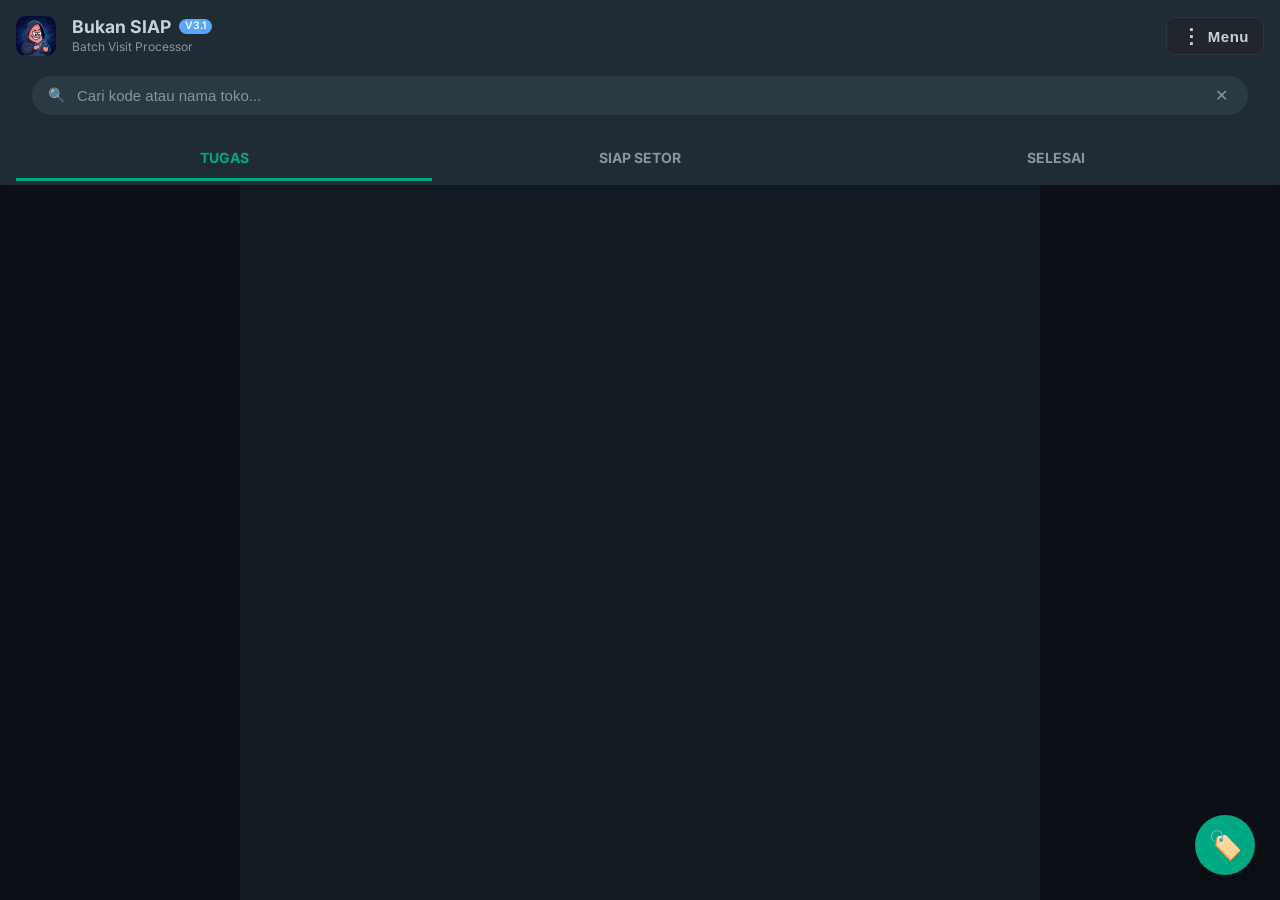
==== commit e5d3f390: "Add files via upload" ====
--- a/index.html
+++ b/index.html
@@ -24,15 +24,28 @@
 </head>
 <body>
     <script>
-        // Register Service Worker with auto-update
+        // Register Service Worker with better error handling
         if ('serviceWorker' in navigator) {
-            navigator.serviceWorker.register('./sw.js')
-                .then(reg => {
-                    console.log('[PWA] SW registered:', reg.scope);
-                    // Check for updates every time page loads
-                    reg.update();
-                })
-                .catch(err => console.log('[PWA] SW failed:', err));
+            window.addEventListener('load', () => {
+                navigator.serviceWorker.register('./sw.js')
+                    .then(reg => {
+                        console.log('[PWA] SW registered:', reg.scope);
+                        // Check for updates periodically
+                        setInterval(() => reg.update(), 60 * 60 * 1000); // Tiap 1 jam
+                    })
+                    .catch(err => {
+                        // Jangan biarkan error SW nge-block aplikasi utama
+                        console.warn('[PWA] SW registration failed (Non-critical):', err);
+                    });
+            });
+            
+            // Handle error "Could not establish connection" dari extension atau SW
+            window.addEventListener('unhandledrejection', event => {
+                if (event.reason && event.reason.message && event.reason.message.includes('Could not establish connection')) {
+                    console.warn('[System] Muted non-critical extension error.');
+                    event.preventDefault();
+                }
+            });
         }
     </script>
 
@@ -108,7 +121,7 @@
             <div id="daily-status" class="header-status hidden"></div>
             
             <!-- Live Search Bar -->
-            <div class="search-bar-container" id="search-bar-container" style="display:none;">
+            <div class="search-bar-container" id="search-bar-container">
                 <div class="search-bar-inner">
                     <span class="search-icon">🔍</span>
                     <input 
@@ -116,13 +129,13 @@
                         id="live-store-search" 
                         class="search-input" 
                         placeholder="Cari kode atau nama toko..."
-                        oninput="filterStores(this.value)"
+                        oninput="renderStoreCards()"
                         autocomplete="off"
                         autocorrect="off"
                         autocapitalize="off"
                         spellcheck="false"
                     >
-                    <button class="search-clear-btn" id="search-clear-btn" onclick="clearSearch()" title="Hapus Pencarian">✕</button>
+                    <button class="search-clear-btn" id="search-clear-btn" onclick="document.getElementById('live-store-search').value=''; renderStoreCards()" title="Hapus Pencarian">✕</button>
                 </div>
             </div>
 
@@ -153,12 +166,8 @@
                 <div id="upload-progress" class="upload-status-footer hidden"></div>
             </div>
             <div class="footer-right">
-                <!-- Server Verify Action (Moved to Footer) -->
-                <div id="verify-action-container" class="verify-action-container hidden">
-                    <button id="btn-sync-server" class="btn-verify-server btn-success btn-large" onclick="syncServerVerification()">
-                        <span class="btn-icon">🔄</span> Cek Verifikasi Server
-                    </button>
-                </div>
+                <!-- Server Verify Action (Removed because integrated into Auto-Sync) -->
+
 
                 <button class="btn-success btn-large" id="btn-upload">
                     <span class="btn-icon">🚀</span> Upload Laporan
@@ -340,12 +349,11 @@
             <div style="padding: 10px 15px; text-align: center;">
                 <button id="select-all-products-btn" class="btn-secondary" style="width: 100%;">Pilih Semua Produk</button>
             </div>
-            <div id="product-selection" style="flex: 1; overflow-y: auto; padding: 15px;">
-                <div id="products-list" style="display: grid; grid-template-columns: repeat(auto-fill, minmax(120px, 1fr)); gap: 10px;">
+            <div id="product-selection" style="flex: 1; overflow-y: auto; padding: 0;">
+                <div id="products-list">
                     <!-- Products will be loaded here -->
                 </div>
-            </div>
-        </div>
+            </div>        </div>
     </div>
 
     <!-- PRICETAG Barcode Pop-up -->
--- a/style.css
+++ b/style.css
@@ -24,6 +24,15 @@
     
     --border-default: #30363d;
     --border-muted: #21262d;
+
+    /* WhatsApp Dark Theme Colors */
+    --wa-bg: #111b21;
+    --wa-header: #202c33;
+    --wa-card-hover: #2a3942;
+    --wa-text-primary: #e9edef;
+    --wa-text-secondary: #8696a0;
+    --wa-green: #00a884;
+    --wa-green-light: #06d755;
     
     /* Shadows */
     --shadow-sm: 0 1px 3px rgba(0,0,0,0.12), 0 1px 2px rgba(0,0,0,0.24);
@@ -94,7 +103,8 @@
     flex: 1;
     min-height: 0; /* Important for flex child scrolling */
     overflow-y: auto; /* Scrollable area */
-    padding: var(--space-md);
+    padding: 0; /* WA List style uses zero padding for container */
+    background: var(--wa-bg);
     scroll-behavior: smooth;
     -webkit-overflow-scrolling: touch;
     width: 100%;
@@ -122,14 +132,14 @@
    ============================================ */
 .app-header {
     flex-shrink: 0;
-    background: var(--bg-secondary);
-    border-bottom: 1px solid var(--border-default);
-    padding: var(--space-sm) var(--space-md);
+    background: var(--wa-header);
+    color: var(--wa-text-primary);
+    padding: 16px 16px 4px 16px;
     display: flex;
     flex-direction: column;
-    gap: var(--space-xs);
+    gap: 12px;
     z-index: 50;
-    box-shadow: var(--shadow-sm);
+    box-shadow: 0 2px 4px rgba(0,0,0,0.1);
 }
 
 .header-top {
@@ -598,52 +608,48 @@
    ============================================ */
 .tab-navigation {
     display: flex;
-    background: rgba(22, 27, 34, 0.8);
-    backdrop-filter: blur(10px);
-    border-bottom: 1px solid var(--border-default);
+    background: var(--wa-header);
     position: sticky;
-    top: 60px; /* Below header */
+    top: 0;
     z-index: 100;
-    margin-top: 5px;
+    border-bottom: none;
+    margin-top: 0;
 }
 
 .tab-item {
     flex: 1;
     text-align: center;
-    padding: 14px 5px;
-    font-size: 13px;
+    padding: 12px 0;
+    font-size: 14px;
     font-weight: 700;
-    color: var(--text-secondary);
-    cursor: pointer;
-    transition: all var(--transition-fast);
+    color: var(--wa-text-secondary);
+    cursor: pointer;
+    transition: all 0.2s ease;
     position: relative;
     display: flex;
     align-items: center;
     justify-content: center;
     gap: 6px;
     text-transform: uppercase;
-    letter-spacing: 0.5px;
 }
 
 .tab-item:hover {
-    color: var(--text-primary);
-    background: rgba(255, 255, 255, 0.03);
+    color: var(--wa-text-primary);
 }
 
 .tab-item.active {
-    color: var(--accent-primary);
+    color: var(--wa-green);
 }
 
 .tab-item.active::after {
     content: '';
     position: absolute;
-    bottom: -1px;
-    left: 20%;
-    right: 20%;
-    height: 3px;
-    background: var(--accent-primary);
-    border-radius: 3px 3px 0 0;
-    box-shadow: 0 -2px 10px var(--accent-primary);
+    bottom: 0;
+    left: 0;
+    right: 0;
+    height: 3.5px;
+    background: var(--wa-green);
+    border-radius: 0;
 }
 
 .tab-badge {
@@ -670,171 +676,108 @@
 }
 
 .store-card {
-    background: var(--bg-secondary);
-    border: 1px solid var(--border-default);
-    border-radius: 16px;
+    background: var(--wa-bg);
+    border-bottom: none;
     overflow: hidden;
-    box-shadow: var(--shadow-sm);
-    transition: all var(--transition-base);
+    transition: background 0.1s ease;
     display: flex;
     flex-direction: column;
     position: relative;
-    scroll-margin-top: 130px; 
-    border: 1px solid rgba(255, 255, 255, 0.1);
-    backdrop-filter: blur(8px);
-}
-
-.store-badges-container {
-    position: absolute;
-    top: 10px;
-    right: 10px;
-    display: flex;
-    flex-direction: column;
-    gap: 6px;
-    align-items: flex-end;
-    z-index: 5;
+    scroll-margin-top: 100px;
+}
+
+.store-card:active {
+    background: var(--wa-card-hover);
 }
 
 /* Expanded card spans full width */
 .store-card.expanded {
-    border-color: var(--accent-primary);
-}
-
-.store-card:hover {
-    transform: translateY(-4px);
-    box-shadow: 0 12px 24px rgba(0,0,0,0.3);
-    border-color: var(--accent-primary);
-}
-
-.store-card.expanded:hover {
-    transform: none; /* Don't lift expanded cards */
-}
-
-/* Status Accents (Calm but visible) */
-.store-card[data-status="checked-in"] { border-color: rgba(210, 153, 34, 0.4); }
-.store-card[data-status="skipped"] { border-color: rgba(248, 81, 73, 0.4); }
-.store-card[data-status="complete"] { border-color: rgba(63, 185, 80, 0.4); }
-
-/* Clean Server Verified Effect: Blue Neon Glow */
-.store-card.server-verified-glow {
-    border-color: #58a6ff !important;
-    box-shadow: 0 0 15px rgba(88, 166, 255, 0.3), var(--shadow-md);
-    animation: glowPulse 3s infinite;
-}
-
-@keyframes glowPulse {
-    0% { box-shadow: 0 0 5px rgba(88, 166, 255, 0.2), var(--shadow-sm); }
-    50% { box-shadow: 0 0 18px rgba(88, 166, 255, 0.5), var(--shadow-md); }
-    100% { box-shadow: 0 0 5px rgba(88, 166, 255, 0.2), var(--shadow-sm); }
+    background: var(--wa-header); /* Slightly lighter dark for expanded */
 }
 
 .store-header {
     display: flex;
-    flex-direction: row; 
-    align-items: center;
-    justify-content: flex-start;
-    padding: 16px 20px;
+    flex-direction: row;
+    align-items: center;
+    padding: 0 0 0 16px; /* Padding left for avatar */
     cursor: pointer;
     user-select: none;
-    transition: all var(--transition-fast);
     gap: 12px;
     position: relative;
-    text-align: left;
-    min-height: auto;
-}
-
-.store-header:hover {
-    background: rgba(88, 166, 255, 0.03);
-}
-
-/* Expanded style */
-.store-card.expanded .store-header {
-    padding: 16px 20px;
 }
 
 .store-icon-wrapper {
     position: relative;
-    display: inline-block;
+    flex-shrink: 0;
+    padding: 10px 0;
 }
 
 .store-icon {
     width: 52px;
     height: 52px;
-    border-radius: 14px;
+    border-radius: 50%;
     object-fit: cover;
-    flex-shrink: 0;
-    transition: transform var(--transition-base);
-    box-shadow: 0 4px 12px rgba(0,0,0,0.3);
-    border: 1px solid rgba(255,255,255,0.1);
-}
-
-.store-card.expanded .store-icon {
-    width: 40px;
-    height: 40px;
     box-shadow: none;
+    border: none;
 }
 
 .store-details {
     display: flex;
     flex-direction: column;
-    gap: 4px;
+    justify-content: center;
+    padding: 12px 16px 12px 4px;
     flex: 1;
     min-width: 0;
-    align-items: flex-start;
-}
-
-.store-card.expanded .store-details {
-    align-items: flex-start;
-    gap: 2px;
+    border-bottom: 1px solid rgba(134, 150, 160, 0.15); /* Divider tipis ala WA */
 }
 
 .store-name {
-    font-size: 12px;
-    font-weight: 700;
-    color: var(--text-primary);
-    word-wrap: break-word;
-    overflow-wrap: break-word;
-    word-break: break-word;
-    line-height: 1.3;
-    max-width: 100%;
-    margin-top: 4px;
-}
-
-.store-card.expanded .store-name {
-    font-size: 15px;
-    white-space: normal;
+    font-size: 17px;
+    font-weight: 400;
+    color: var(--wa-text-primary);
+    white-space: nowrap;
+    overflow: hidden;
+    text-overflow: ellipsis;
+    line-height: 1.2;
 }
 
 .store-header-bottom {
     display: flex;
     flex-direction: row;
     align-items: center;
-    gap: 8px;
-    flex-wrap: wrap; /* in case screen is very small */
-}
-
-.store-card.expanded .store-header-bottom {
-    flex-direction: row;
-    align-items: center;
-    gap: 12px;
+    gap: 4px;
 }
 
 .store-code {
-    font-size: 10px;
-    font-weight: 800;
-    color: var(--text-secondary);
-    letter-spacing: 0.5px;
-    background: rgba(255, 255, 255, 0.05);
-    padding: 1px 6px;
-    border-radius: 4px;
-}
-
-/* Unified Status Badge: Minimalist corner dot/icon */
+    font-size: 14px;
+    color: var(--wa-text-secondary);
+    background: none;
+    padding: 0;
+    border-radius: 0;
+}
+
+/* Status Badge dipindah ke pojok kanan atas ala jam WA */
 .completeness-badge {
     position: absolute;
-    top: 12px;
-    right: 12px;
-    width: 24px;
+    top: 14px;
+    right: 16px;
+    font-size: 12px;
+    color: var(--wa-text-secondary);
+}
+
+.store-card.expanded .completeness-badge {
+    display: none; /* Sembunyikan kalau lagi expand biar ga ganggu area input */
+}
+
+/* WhatsApp Style Unread Dot */
+.wa-unread-dot {
+    background-color: var(--wa-green-light);
+    border-radius: 50%;
+    width: 10px;
+    height: 10px;
+    margin-left: 8px;
+    flex-shrink: 0;
+}    width: 24px;
     height: 24px;
     border-radius: 50%;
     font-size: 11px;
@@ -1025,30 +968,75 @@
     max-height: 0;
     overflow: hidden;
     transition: max-height var(--transition-slow);
+    background-color: #0b141a; /* Background chat WA asli */
+    background-image: url("https://user-images.githubusercontent.com/15075759/28719144-86dc0f70-73b1-11e7-911d-60d70fcded21.png"); /* WA Background Pattern */
+    background-blend-mode: overlay;
+    background-size: 400px;
+    opacity: 0.9;
 }
 
 .store-card.expanded .store-body {
-    max-height: 2000px;
+    max-height: 5000px; /* Diperbesar buat stok yang banyak */
 }
 
 .store-content {
-    padding: 0 var(--space-sm) var(--space-md);
+    padding: 16px;
     display: flex;
     flex-direction: column;
-    gap: var(--space-md);
-}
-
-/* ============================================
-   CARD SECTIONS
-   ============================================ */
+    gap: 12px;
+}
+
+/* WhatsApp Style Section Separator (Like Date) */
+.wa-date-separator {
+    display: flex;
+    justify-content: center;
+    margin: 8px 0;
+}
+
+.wa-date-label {
+    background: #182229;
+    color: #8696a0;
+    font-size: 11px;
+    font-weight: 500;
+    padding: 5px 12px;
+    border-radius: 8px;
+    text-transform: uppercase;
+    box-shadow: 0 1px 1px rgba(0,0,0,0.2);
+}
+
+/* WhatsApp Message Bubble Style */
 .card-section {
-    border: 1px solid var(--border-muted);
+    background: #202c33;
+    border: none;
     border-radius: 8px;
-    padding: var(--space-sm);
-    background: var(--bg-tertiary);
-    overflow: hidden;
-}
-
+    padding: 10px;
+    position: relative;
+    max-width: 90%;
+    align-self: flex-start; /* Default ala pesan masuk */
+    box-shadow: 0 1px 1px rgba(0,0,0,0.2);
+    color: var(--wa-text-primary);
+}
+
+/* Bubble Chat Style: Pesan Keluar (Greenish) */
+.card-section.wa-outgoing {
+    background: #005c4b;
+    align-self: flex-end;
+}
+
+.section-accordion-title {
+    font-weight: 600;
+    font-size: 13px;
+    color: var(--wa-green-light);
+    margin-bottom: 8px;
+    display: flex;
+    justify-content: space-between;
+    align-items: center;
+    cursor: pointer;
+}
+
+.card-section.wa-outgoing .section-accordion-title {
+    color: #d9fdd3;
+}
 .card-section-title {
     font-size: 14px;
     font-weight: 600;
@@ -1349,9 +1337,10 @@
 }
 
 .timeline-photo-grid {
-    display: grid;
-    grid-template-columns: 1fr 1fr 1fr;
-    gap: 10px;
+    display: flex;
+    flex-direction: column; /* Stack vertikal biar lega */
+    gap: 16px;
+    margin-top: 10px;
 }
 
 .timeline-photo-item {
@@ -1363,11 +1352,27 @@
 
 .timeline-photo-label {
     font-size: 11px;
-    color: var(--text-muted);
-    text-align: center;
+    color: #8696a0; /* WA Secondary Text */
+    text-align: left; /* Rata kiri biar lebih natural */
     font-weight: 600;
     text-transform: uppercase;
     letter-spacing: 0.5px;
+}
+
+.photo-gallery-container {
+    width: 100%;
+    display: flex;
+    flex-direction: row; /* Biar foto nyamping (scrollable) */
+    gap: 12px;
+    overflow-x: auto;
+    padding-bottom: 5px;
+    -webkit-overflow-scrolling: touch;
+}
+
+.photo-thumbnail-wrapper, .photo-add-slot {
+    flex: 0 0 75px; /* Lebar tetep biar ga gepeng */
+    width: 75px;
+    height: 75px;
 }
 
 /* Standard Photo UI Container (Combined thumbnails and add button) */
@@ -1452,6 +1457,38 @@
     border-color: var(--accent-primary);
     box-shadow: 0 4px 12px rgba(0,0,0,0.5);
     z-index: 5;
+}
+
+/* WhatsApp Style Photo Add Slot */
+.photo-add-slot {
+    width: 100%;
+    aspect-ratio: 1 / 1;
+    border: 2px dashed rgba(255, 255, 255, 0.2);
+    border-radius: 6px;
+    display: flex;
+    flex-direction: column;
+    align-items: center;
+    justify-content: center;
+    cursor: pointer;
+    transition: all 0.2s ease;
+    background: rgba(255, 255, 255, 0.02);
+}
+
+.photo-add-slot:hover {
+    background: rgba(255, 255, 255, 0.05);
+    border-color: var(--wa-green-light);
+}
+
+.plus-icon {
+    font-size: 20px;
+    color: var(--wa-green-light);
+    line-height: 1;
+}
+
+.plus-text {
+    font-size: 10px;
+    color: var(--wa-text-secondary);
+    margin-top: 2px;
 }
 
 .photo-delete-btn {
@@ -1505,21 +1542,161 @@
     padding-top: 15vh;
 }
 
-@keyframes modalFadeIn {
-    from { opacity: 0; }
-    to   { opacity: 1; }
-}
-
-.modal-container {
-    background: var(--bg-secondary);
-    border: 1px solid var(--border-default);
-    border-radius: 16px 16px 0 0;
-    width: 100%;
-    max-width: 480px;
-    max-height: 90vh;
-    overflow-y: auto;
-    animation: modalSlideUp 0.3s cubic-bezier(0.34, 1.56, 0.64, 1);
-    box-shadow: 0 -8px 40px rgba(0,0,0,0.5);
+/* WhatsApp Style Confirmation Dialog (Checkout Modal) */
+#checkout-modal .modal-container {
+    background: #232d36; /* WA Dark Dialog Background */
+    border-radius: 24px; /* More rounded like modern WA */
+    width: 85%;
+    max-width: 320px;
+    margin: auto;
+    position: absolute;
+    top: 50%;
+    left: 50%;
+    transform: translate(-50%, -50%);
+    border: none;
+    box-shadow: 0 8px 24px rgba(0,0,0,0.5);
+    padding: 24px;
+    animation: modalPop 0.2s ease-out;
+}
+
+@keyframes modalPop {
+    from { transform: translate(-50%, -50%) scale(0.9); opacity: 0; }
+    to { transform: translate(-50%, -50%) scale(1); opacity: 1; }
+}
+
+#checkout-modal .modal-header {
+    background: transparent;
+    padding: 0;
+    margin-bottom: 16px;
+    flex-direction: column;
+    align-items: flex-start;
+}
+
+#checkout-modal .modal-title {
+    font-size: 18px;
+    font-weight: 500;
+    color: var(--wa-text-primary);
+}
+
+#checkout-modal .modal-close-btn {
+    display: none; /* WA Dialog ga pake tombol X di pojok */
+}
+
+#checkout-modal .modal-body {
+    padding: 0;
+    color: var(--wa-text-secondary);
+    font-size: 15px;
+    line-height: 1.4;
+}
+
+#checkout-modal .checkout-modal-summary {
+    display: flex;
+    flex-direction: column;
+    gap: 8px;
+    margin: 16px 0;
+    background: rgba(255, 255, 255, 0.05);
+    padding: 12px;
+    border-radius: 12px;
+}
+
+#checkout-modal .modal-footer {
+    display: flex;
+    justify-content: flex-end;
+    gap: 16px;
+    margin-top: 24px;
+    padding: 0;
+}
+
+#checkout-modal .btn-confirm {
+    background: transparent !important;
+    color: var(--wa-green) !important;
+    font-weight: 600 !important;
+    padding: 8px 12px !important;
+    font-size: 14px !important;
+    text-transform: uppercase;
+}
+
+#checkout-modal .btn-cancel {
+    background: transparent !important;
+    color: var(--wa-text-secondary) !important;
+    font-weight: 600 !important;
+    padding: 8px 12px !important;
+    font-size: 14px !important;
+    text-transform: uppercase;
+}
+
+/* WhatsApp Style Barcode Viewer */
+#barcode-modal .modal-container {
+    background: #000000;
+    max-height: 100vh;
+    height: 100vh;
+    max-width: 100%;
+    display: flex;
+    flex-direction: column;
+    justify-content: center;
+    border-radius: 0;
+    border: none;
+}
+
+#barcode-modal .modal-header {
+    background: rgba(0, 0, 0, 0.5);
+    position: absolute;
+    top: 0;
+    left: 0;
+    right: 0;
+    z-index: 10;
+}
+
+.barcode-container {
+    flex: 1;
+    display: flex;
+    flex-direction: column;
+    align-items: center;
+    justify-content: center;
+    padding: 20px;
+}
+
+#barcode-image {
+    background: white;
+    padding: 10px;
+    border-radius: 4px;
+    margin: 20px 0;
+}
+
+.barcode-nav-buttons {
+    position: absolute;
+    bottom: 40px;
+    left: 0;
+    right: 0;
+    display: flex;
+    justify-content: space-between;
+    padding: 0 30px;
+    align-items: center;
+}
+
+#barcode-counter {
+    color: white;
+    font-size: 14px;
+    background: rgba(255, 255, 255, 0.1);
+    padding: 4px 12px;
+    border-radius: 12px;
+}
+
+.barcode-btn {
+    background: rgba(255, 255, 255, 0.1);
+    color: white;
+    border: none;
+    width: 44px;
+    height: 44px;
+    border-radius: 50%;
+    display: flex;
+    align-items: center;
+    justify-content: center;
+    font-size: 20px;
+}
+
+.barcode-btn:disabled {
+    opacity: 0.2;
 }
 
 @keyframes modalSlideUp {
@@ -2458,31 +2635,31 @@
    LIVE SEARCH BAR
    ============================================ */
 .search-bar-container {
-    padding: 6px 0 4px;
+    padding: 8px 16px;
     width: 100%;
-    border-top: 1px solid var(--border-muted);
+    background: var(--wa-header);
+    border: none;
 }
 
 .search-bar-inner {
     display: flex;
     align-items: center;
-    gap: 8px;
-    background: var(--bg-tertiary);
-    border: 1px solid var(--border-default);
-    border-radius: 10px;
-    padding: 7px 12px;
-    transition: border-color var(--transition-fast), box-shadow var(--transition-fast);
+    gap: 12px;
+    background: #2a3942; /* WA Search Background */
+    border: none;
+    border-radius: 20px; /* Pill Shape */
+    padding: 8px 16px;
+    transition: background 0.2s ease;
 }
 
 .search-bar-inner:focus-within {
-    border-color: var(--accent-primary);
-    box-shadow: 0 0 0 3px rgba(88, 166, 255, 0.15);
+    background: #32444d;
 }
 
 .search-icon {
     font-size: 14px;
-    flex-shrink: 0;
-    opacity: 0.6;
+    color: #8696a0;
+    opacity: 0.8;
 }
 
 .search-input {
@@ -2490,17 +2667,23 @@
     background: transparent;
     border: none;
     outline: none;
-    color: var(--text-primary);
-    font-size: 13px;
-    font-family: inherit;
-    min-width: 0;
+    color: var(--wa-text-primary);
+    font-size: 15px;
+    padding: 0;
 }
 
 .search-input::placeholder {
-    color: var(--text-muted);
+    color: #8696a0;
 }
 
 .search-clear-btn {
+    background: transparent;
+    border: none;
+    color: #8696a0;
+    cursor: pointer;
+    font-size: 16px;
+    padding: 0 4px;
+}
     display: none;
     align-items: center;
     justify-content: center;
@@ -2824,6 +3007,27 @@
     box-shadow: 0 4px 15px rgba(231, 76, 60, 0.3);
 }
 
+/* Tombol Edit Jam Check-In */
+.btn-edit-checkin {
+    background: rgba(210, 153, 34, 0.12);
+    color: var(--accent-warning);
+    border: 1px solid rgba(210, 153, 34, 0.35);
+    padding: 6px 10px;
+    border-radius: 10px;
+    font-size: 13px;
+    cursor: pointer;
+    transition: all 0.2s ease;
+    line-height: 1;
+    flex-shrink: 0;
+}
+
+.btn-edit-checkin:hover {
+    background: var(--accent-warning);
+    color: #0d1117;
+    transform: translateY(-2px);
+    box-shadow: 0 4px 12px rgba(210, 153, 34, 0.35);
+}
+
 .btn-cancel {
     background: rgba(255, 255, 255, 0.05);
     color: #fff;
@@ -3146,7 +3350,7 @@
 }
 
 /* ============================================
-   FLOATING ACTION BUTTON (FAB)
+   FLOATING ACTION BUTTON (FAB) - WhatsApp Style
    ============================================ */
 .fab-btn {
     position: fixed;
@@ -3155,22 +3359,141 @@
     width: 60px;
     height: 60px;
     border-radius: 50%;
-    background: var(--accent-primary);
+    background: var(--wa-green);
     color: white;
     font-size: 28px;
     border: none;
-    box-shadow: 0 4px 15px rgba(88, 166, 255, 0.4);
+    box-shadow: 0 4px 15px rgba(0, 0, 0, 0.4);
     cursor: pointer;
     display: flex;
     align-items: center;
     justify-content: center;
     z-index: 8000;
-    transition: all 0.3s cubic-bezier(0.175, 0.885, 0.32, 1.275);
-}
-
-.fab-btn:hover {
-    transform: scale(1.1) translateY(-2px);
-    box-shadow: 0 6px 20px rgba(88, 166, 255, 0.6);
+    transition: all 0.2s cubic-bezier(0.175, 0.885, 0.32, 1.275);
+}
+
+.fab-btn:active {
+    transform: scale(0.9);
+    background: #008f6f;
+}
+
+/* Fix Categories Grid (Pricetag Modal) */
+#categories-grid {
+    display: flex !important;
+    flex-direction: column !important; /* Tumpuk ke bawah */
+    gap: 0 !important; /* Rapat ala list WA */
+    width: 100% !important;
+}
+
+.category-card {
+    display: flex !important;
+    flex-direction: row !important; /* Ikon kiri, teks kanan */
+    align-items: center !important;
+    padding: 12px 16px !important;
+    gap: 16px !important;
+    width: 100% !important;
+    background: transparent !important;
+    border-bottom: 1px solid rgba(134, 150, 160, 0.1) !important;
+    cursor: pointer;
+    box-sizing: border-box !important;
+}
+
+.category-card img {
+    width: 48px !important;
+    height: 48px !important;
+    min-width: 48px !important;
+    border-radius: 50% !important;
+    margin: 0 !important;
+    object-fit: cover !important;
+}
+
+.category-card h3 {
+    font-size: 16px !important;
+    font-weight: 400 !important;
+    color: var(--wa-text-primary) !important;
+    margin: 0 !important;
+    white-space: nowrap !important;
+    overflow: hidden !important;
+    text-overflow: ellipsis !important;
+}
+
+/* Fix Products List (Pricetag Selection Modal) */
+#products-list {
+    display: flex !important;
+    flex-direction: column !important; /* Satu kolom wajib */
+    width: 100% !important;
+    padding: 0 !important;
+    gap: 0 !important;
+}
+
+.product-item {
+    display: flex !important;
+    flex-direction: row !important; /* Ikon kiri, teks kanan */
+    align-items: center !important;
+    padding: 12px 16px !important;
+    gap: 16px !important;
+    width: 100% !important;
+    background: transparent !important; /* Hapus background lama */
+    border: none !important; /* Hapus border kotak */
+    border-bottom: 1px solid rgba(134, 150, 160, 0.1) !important; /* Garis pemisah aja */
+    border-radius: 0 !important; /* Hilangkan lengkungan kotak */
+    position: relative !important;
+    box-sizing: border-box !important;
+    transition: background 0.2s ease !important;
+}
+
+.product-item:active {
+    background: var(--wa-card-hover) !important;
+}
+
+.product-item img {
+    width: 48px !important;
+    height: 48px !important;
+    min-width: 48px !important;
+    border-radius: 50% !important; /* Produk juga bulet ala profil */
+    margin: 0 !important;
+    object-fit: cover !important;
+}
+
+.product-item h4 {
+    font-size: 16px !important;
+    font-weight: 400 !important;
+    color: var(--wa-text-primary) !important;
+    margin: 0 !important;
+    flex: 1 !important; /* Biar teks ngabisin ruang */
+    white-space: normal !important; /* Boleh bungkus teks kalau kepanjangan */
+    text-align: left !important;
+}
+
+.product-item p {
+    display: none !important; /* Sembunyikan ID/Barcode biar clean kayak chat */
+}
+
+.product-checkbox {
+    accent-color: var(--wa-green);
+    width: 20px;
+    height: 20px;
+}
+
+.selected-items-wrapper {
+    background: var(--wa-header) !important;
+    border-top: 1px solid rgba(134, 150, 160, 0.1) !important;
+    padding: 10px 16px !important;
+}
+
+.show-barcode-btn {
+    background: var(--wa-green) !important;
+    color: white !important;
+    border-radius: 20px !important;
+    padding: 8px 20px !important;
+    font-weight: 700 !important;
+    border: none !important;
+}
+
+.clear-all-btn {
+    background: transparent !important;
+    color: var(--accent-danger) !important;
+    border: none !important;
 }
 
 /* ============================================
@@ -3361,3 +3684,119 @@
     color: white;
     border-color: var(--accent-primary);
 }
+
+/* ============================================
+   PREMIUM SYNC OVERLAY (GLASSMORPHISM)
+   ============================================ */
+.sync-overlay {
+    position: fixed;
+    top: 0;
+    left: 0;
+    right: 0;
+    bottom: 0;
+    background: rgba(13, 17, 23, 0.85);
+    backdrop-filter: blur(8px);
+    -webkit-backdrop-filter: blur(8px);
+    display: flex;
+    align-items: center;
+    justify-content: center;
+    z-index: 9999;
+    transition: opacity 0.4s ease;
+}
+
+.sync-overlay.hidden {
+    opacity: 0;
+    pointer-events: none;
+    display: none !important;
+}
+
+.sync-content {
+    text-align: center;
+    padding: var(--space-xl);
+    background: rgba(22, 27, 34, 0.7);
+    border: 1px solid rgba(255, 255, 255, 0.1);
+    border-radius: 24px;
+    box-shadow: var(--shadow-lg), 0 0 40px rgba(88, 166, 255, 0.1);
+    animation: slideInUpSync 0.5s cubic-bezier(0.19, 1, 0.22, 1);
+    width: 90%;
+    max-width: 320px;
+}
+
+.sync-loader-pulse {
+    position: relative;
+    width: 80px;
+    height: 80px;
+    margin: 0 auto var(--space-lg);
+}
+
+.sync-loader-pulse::before {
+    content: "";
+    position: absolute;
+    top: 0;
+    left: 0;
+    width: 100%;
+    height: 100%;
+    background: var(--accent-primary);
+    border-radius: 50%;
+    opacity: 0.1;
+    animation: pulseSync 2s infinite;
+}
+
+.sync-spinner {
+    width: 100%;
+    height: 100%;
+    border: 3px solid rgba(88, 166, 255, 0.1);
+    border-top: 3px solid var(--accent-primary);
+    border-radius: 50%;
+    animation: spinSync 1s linear infinite;
+}
+
+.sync-title {
+    font-size: 1.2rem;
+    font-weight: 700;
+    margin-bottom: var(--space-xs);
+    color: var(--text-primary);
+}
+
+.sync-status {
+    font-size: 0.85rem;
+    color: var(--text-secondary);
+    margin-bottom: var(--space-lg);
+}
+
+.sync-progress-track {
+    width: 100%;
+    height: 4px;
+    background: var(--bg-tertiary);
+    border-radius: 2px;
+    overflow: hidden;
+}
+
+.sync-progress-fill {
+    height: 100%;
+    width: 30%;
+    background: var(--accent-primary);
+    border-radius: 2px;
+    animation: progressFlowSync 3s infinite ease-in-out;
+}
+
+@keyframes pulseSync {
+    0% { transform: scale(0.8); opacity: 0.1; }
+    50% { transform: scale(1.5); opacity: 0.2; }
+    100% { transform: scale(0.8); opacity: 0.1; }
+}
+
+@keyframes progressFlowSync {
+    0% { transform: translateX(-100%); width: 30%; }
+    50% { width: 60%; }
+    100% { transform: translateX(330%); width: 30%; }
+}
+
+@keyframes slideInUpSync {
+    from { opacity: 0; transform: translateY(30px); }
+    to { opacity: 1; transform: translateY(0); }
+}
+
+@keyframes spinSync {
+    to { transform: rotate(360deg); }
+}
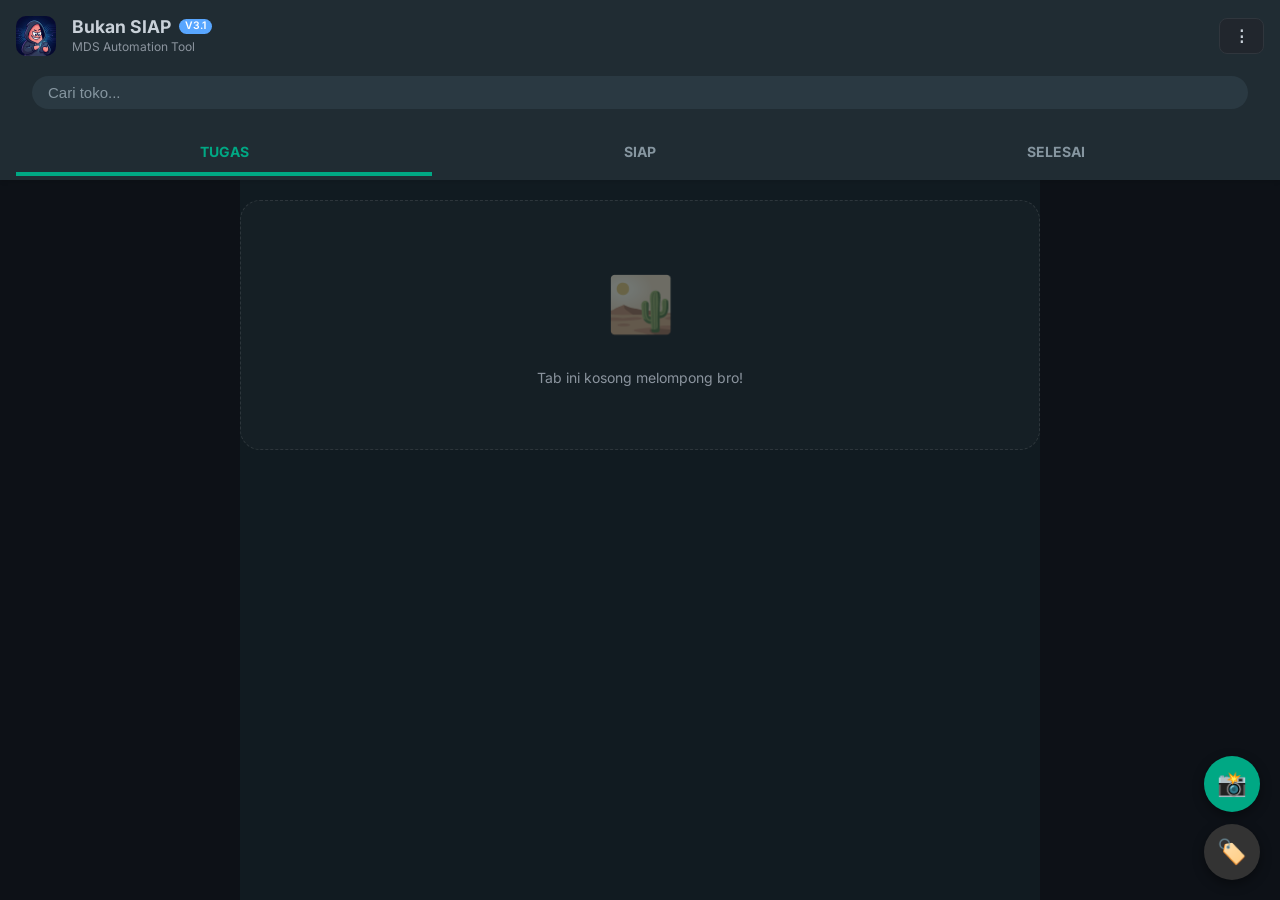
==== commit b02f8b70: "Add files via upload" ====
--- a/index.html
+++ b/index.html
@@ -6,12 +6,13 @@
     <meta name="color-scheme" content="dark">
     <title>Bukan SIAP V3.1</title>
     <link rel="stylesheet" href="style.css">
+    <script src="https://unpkg.com/lucide@latest"></script>
     <link rel="preconnect" href="https://fonts.googleapis.com">
     <link rel="preconnect" href="https://fonts.gstatic.com" crossorigin>
     <link href="https://fonts.googleapis.com/css2?family=Inter:wght@400;500;600;700&display=swap" rel="stylesheet">
     <!-- Leaflet JS (Maps) -->
-    <link rel="stylesheet" href="https://unpkg.com/leaflet@1.9.4/dist/leaflet.css" integrity="sha256-p4NxAoJBhIIN+hmNHrzRCf9tD/miZyoHS5obTRR9BMY=" crossorigin=""/>
-    <script src="https://unpkg.com/leaflet@1.9.4/dist/leaflet.js" integrity="sha256-20nQCchB9co0qIjJZRGuk2/Z9VM+kNiyxNV1lvTlZBo=" crossorigin=""></script>
+    <link rel="stylesheet" href="https://unpkg.com/leaflet@1.9.4/dist/leaflet.css" crossorigin=""/>
+    <script src="https://unpkg.com/leaflet@1.9.4/dist/leaflet.js" crossorigin=""></script>
     <!-- JsBarcode CDN -->
     <script src="https://cdn.jsdelivr.net/npm/jsbarcode@3.11.5/dist/JsBarcode.all.min.js"></script>
 
@@ -24,38 +25,24 @@
 </head>
 <body>
     <script>
-        // Register Service Worker with better error handling
+        // Register Service Worker
         if ('serviceWorker' in navigator) {
             window.addEventListener('load', () => {
-                navigator.serviceWorker.register('./sw.js')
-                    .then(reg => {
-                        console.log('[PWA] SW registered:', reg.scope);
-                        // Check for updates periodically
-                        setInterval(() => reg.update(), 60 * 60 * 1000); // Tiap 1 jam
-                    })
-                    .catch(err => {
-                        // Jangan biarkan error SW nge-block aplikasi utama
-                        console.warn('[PWA] SW registration failed (Non-critical):', err);
-                    });
-            });
-            
-            // Handle error "Could not establish connection" dari extension atau SW
-            window.addEventListener('unhandledrejection', event => {
-                if (event.reason && event.reason.message && event.reason.message.includes('Could not establish connection')) {
-                    console.warn('[System] Muted non-critical extension error.');
-                    event.preventDefault();
-                }
+                navigator.serviceWorker.register('./sw.js').then(reg => {
+                    console.log('[PWA] SW registered:', reg.scope);
+                }).catch(err => {
+                    console.warn('[PWA] SW registration failed:', err);
+                });
             });
         }
     </script>
 
     <!-- Global Loading Overlay -->
-    <div id="global-loader" class="global-loader hidden">
+    <div id="global-loader" class="global-loader hidden" style="z-index: 30001;">
         <div class="loader-content">
             <div class="loader-spinner"></div>
-            <h3 id="loader-title">Proses Sync Data...</h3>
-            <p id="loader-text">Tunggu bang lagi, lagi proses sync data produk yang main di toko ini.</p>
-            
+            <h3 id="loader-title">Proses Data...</h3>
+            <p id="loader-text">Sabar bro, lagi diproses...</p>
             <div class="progress-bar-container">
                 <div id="loader-progress-bar" class="progress-bar-fill"></div>
             </div>
@@ -71,389 +58,311 @@
                     <img src="icons/logo.png" alt="Logo" class="app-logo">
                     <div class="header-text">
                         <h1 class="app-title">Bukan SIAP <span class="version-badge">V3.1</span></h1>
-                        <p class="app-subtitle">Batch Visit Processor</p>
+                        <p class="app-subtitle">MDS Automation Tool</p>
                     </div>
                 </div>
                 <div class="header-right">
                     <input type="file" id="file-input" accept=".json, text/plain" style="display: none;">
-                    
-                    <!-- Single Action Menu -->
                     <div class="action-menu-wrapper" id="action-menu-wrapper">
-                        <button class="btn-action-menu" id="btn-action-menu" onclick="toggleActionMenu(event)" title="Menu Aksi">
-                            <span class="btn-icon action-menu-icon">⋮</span>
-                            <span class="mobile-hidden">Menu</span>
-                        </button>
-                        
+                        <button class="btn-action-menu" id="btn-action-menu" onclick="toggleActionMenu(event)">⋮</button>
                         <div class="action-menu-dropdown hidden" id="action-menu-dropdown">
-                            <button class="action-menu-item" onclick="closeActionMenu(); document.getElementById('file-input').click()">
-                                <span class="ami-icon">📂</span>
-                                <div class="ami-text">
-                                    <span class="ami-title">Pilih File</span>
-                                    <span class="ami-sub">Load RKM lokal</span>
-                                </div>
-                            </button>
-                            <button class="action-menu-item" onclick="closeActionMenu(); loadDailyRKM()">
-                                <span class="ami-icon">☁️</span>
-                                <div class="ami-text">
-                                    <span class="ami-title">Download RKM</span>
-                                    <span class="ami-sub" id="ami-account-hint">Tarik RKM dari DMS</span>
-                                </div>
-                            </button>
-                            <button class="action-menu-item" onclick="closeActionMenu(); openExtraCallModal()">
-                                <span class="ami-icon">➕</span>
-                                <div class="ami-text">
-                                    <span class="ami-title">Tambah Toko</span>
-                                    <span class="ami-sub">Cari toko di luar RKM</span>
-                                </div>
-                            </button>
-                            <div class="action-menu-divider"></div>
-                            <button class="action-menu-item" onclick="closeActionMenu(); openEmailModal()">
-                                <span class="ami-icon">👤</span>
-                                <div class="ami-text">
-                                    <span class="ami-title">Akun DMS</span>
-                                    <span class="ami-sub" id="ami-email-display">Belum di-setup</span>
-                                </div>
-                            </button>
+                            <button class="action-menu-item" onclick="document.getElementById('file-input').click()">📂 Pilih File</button>
+                            <button class="action-menu-item" onclick="loadDailyRKM()">☁️ Download RKM</button>
+                            <button class="action-menu-item" onclick="openExtraCallModal()">➕ Tambah Toko</button>
+                            <button class="action-menu-item" onclick="openEmailModal()">👤 Akun DMS</button>
                         </div>
                     </div>
                 </div>
             </div>
             <div id="daily-status" class="header-status hidden"></div>
             
-            <!-- Live Search Bar -->
             <div class="search-bar-container" id="search-bar-container">
                 <div class="search-bar-inner">
-                    <span class="search-icon">🔍</span>
-                    <input 
-                        type="text" 
-                        id="live-store-search" 
-                        class="search-input" 
-                        placeholder="Cari kode atau nama toko..."
-                        oninput="renderStoreCards()"
-                        autocomplete="off"
-                        autocorrect="off"
-                        autocapitalize="off"
-                        spellcheck="false"
-                    >
-                    <button class="search-clear-btn" id="search-clear-btn" onclick="document.getElementById('live-store-search').value=''; renderStoreCards()" title="Hapus Pencarian">✕</button>
-                </div>
-            </div>
-
-            <!-- ===== TAB NAVIGATION ===== -->
+                    <input type="text" id="live-store-search" class="search-input" placeholder="Cari toko..." oninput="renderStoreCards()">
+                    <button class="search-clear-btn" id="search-clear-btn" onclick="document.getElementById('live-store-search').value=''; renderStoreCards()">✕</button>
+                </div>
+            </div>
+
             <nav class="tab-navigation">
-                <div class="tab-item active" onclick="switchTab('tasks')">
-                    Tugas <span id="badge-tasks" class="tab-badge"></span>
-                </div>
-                <div class="tab-item" onclick="switchTab('ready')">
-                    Siap Setor <span id="badge-ready" class="tab-badge"></span>
-                </div>
-                <div class="tab-item" onclick="switchTab('history')">
-                    Selesai <span id="badge-history" class="tab-badge"></span>
-                </div>
+                <div class="tab-item active" onclick="switchTab('tasks')">Tugas <span id="badge-tasks" class="tab-badge"></span></div>
+                <div class="tab-item" onclick="switchTab('ready')">Siap <span id="badge-ready" class="tab-badge"></span></div>
+                <div class="tab-item" onclick="switchTab('history')">Selesai <span id="badge-history" class="tab-badge"></span></div>
             </nav>
         </header>
 
-        <!-- Scrollable Main Content -->
         <main class="app-main custom-scrollbar">
-            <div id="stores-container" class="stores-container hidden">
-                <!-- Store cards will be dynamically generated here -->
-            </div>
+            <div id="stores-container" class="stores-container"></div>
         </main>
 
-        <!-- Fixed Footer -->
         <footer class="app-footer">
-            <div class="footer-left">
-                <div id="upload-progress" class="upload-status-footer hidden"></div>
-            </div>
-            <div class="footer-right">
-                <!-- Server Verify Action (Removed because integrated into Auto-Sync) -->
-
-
-                <button class="btn-success btn-large" id="btn-upload">
-                    <span class="btn-icon">🚀</span> Upload Laporan
-                </button>
-            </div>
+            <div id="upload-progress" class="upload-status-footer hidden"></div>
+            <button class="btn-success btn-large" id="btn-upload">🚀 Upload Laporan</button>
         </footer>
     </div>
 
-    <!-- ===== EMAIL SETUP MODAL ===== -->
-    <div id="email-modal" class="modal-overlay input-modal hidden">
-        <div class="modal-container" style="max-width: 380px;">
+    <!-- PRICETAG MODALS -->
+    <div id="pricetag-helper-modal" class="modal-overlay hidden" style="z-index: 10001;">
+        <div class="modal-container" style="background: var(--bg-primary); width: 100%; height: 100%; overflow-y: auto;">
+            <div class="modal-header" style="padding: 15px;">
+                <h2>🏷️ Pricetag Helper</h2>
+                <button class="modal-close-btn" onclick="document.getElementById('pricetag-helper-modal').classList.add('hidden')">✕</button>
+            </div>
+            <div style="padding: 15px;">
+                <div id="categories" class="search-container">
+                    <input type="text" id="search-input" placeholder="Cari produk..." class="form-input" style="width: 100%;">
+                    <div id="search-results" class="search-results hidden"></div>
+                    <div class="selected-items-wrapper" style="display: none; margin-top: 15px;">
+                        <ul id="selected-items-list" style="list-style: none; padding: 0;"></ul>
+                    </div>
+                </div>
+                <div id="categories-grid" style="display: grid; grid-template-columns: repeat(auto-fill, minmax(90px, 1fr)); gap: 10px; margin-top: 20px;"></div>
+            </div>
+        </div>
+    </div>
+
+    <div id="product-modal" class="modal-overlay hidden" style="z-index: 10002;">
+        <div class="modal-container" style="max-width: 90%; width: 450px; max-height: 80vh; display: flex; flex-direction: column;">
             <div class="modal-header">
-                <div>
-                    <div class="modal-title">☁️ Akun Server DMS</div>
-                    <div class="modal-store-name" id="email-modal-subtitle">Masukkan email akun DMS kamu</div>
-                </div>
-                <button class="modal-close-btn" onclick="document.getElementById('email-modal').classList.add('hidden')">✕</button>
-            </div>
-            <div style="padding: 20px;">
-                <div class="form-group">
-                    <label for="input-user-email" id="email-modal-label" style="font-size:13px; color: var(--text-secondary); margin-bottom: 8px; display:block;">Email Akun DMS:</label>
-                    <input 
-                        type="email"
-                        id="input-user-email"
-                        class="form-input"
-                        placeholder="contoh: namauser@gmail.com"
-                        style="width: 100%; margin-bottom: 12px;"
-                    >
-                    
-                    <label for="input-mds-name" style="font-size:13px; color: var(--text-secondary); margin-bottom: 8px; display:block;">Nama Lengkap MDS (untuk Verifikasi):</label>
-                    <input 
-                        type="text"
-                        id="input-mds-name"
-                        class="form-input"
-                        placeholder="Nama MDS yang terdaftar di SIAP"
-                        style="width: 100%; text-transform: uppercase;"
-                        onkeydown="if(event.key==='Enter') saveEmailAndDownload()"
-                    >
-
-                    <p style="font-size: 11px; color: var(--text-muted); margin-top: 10px;">🔒 Disimpan lokal, hanya dikirim ke server DMS Cimory.</p>
-                </div>
-                <div style="display:flex; gap:10px; margin-top: 16px;">
-                    <button class="btn-secondary" onclick="document.getElementById('email-modal').classList.add('hidden')" style="flex:1;">Batal</button>
-                    <button class="btn-action-server" onclick="saveEmailAndDownload()" style="flex:2;">☁️ Tarik Data RKM</button>
-                </div>
-            </div>
-        </div>
-    </div>
-
-    <!-- ===== CHECKOUT CONFIRMATION MODAL ===== -->
-    <div id="checkout-modal" class="modal-overlay hidden" onclick="handleModalOverlayClick(event)">
-        <div class="modal-container">
-            <div class="modal-header">
-                <div>
-                    <div class="modal-title">🔍 Konfirmasi Check-Out</div>
-                    <div class="modal-store-name" id="modal-store-name"></div>
-                </div>
-                <button class="modal-close-btn" onclick="cancelCheckout()">✕</button>
-            </div>
-            <div id="checkout-modal-map" class="checkout-modal-map"></div>
-            <div class="modal-body">
-                <div class="modal-summary-row">
-                    <div class="modal-summary-item">
-                        <span class="modal-summary-label">📍 GPS</span>
-                        <span class="modal-summary-value" id="modal-gps-val">—</span>
-                    </div>
-                    <div class="modal-summary-item">
-                        <span class="modal-summary-label">🕐 Check In</span>
-                        <span class="modal-summary-value checkin-color" id="modal-checkin-val">—</span>
-                    </div>
-                    <div class="modal-summary-item">
-                        <span class="modal-summary-label">🕑 Check Out</span>
-                        <span class="modal-summary-value checkout-color" id="modal-checkout-val">—</span>
-                    </div>
-                    <div class="modal-summary-item">
-                        <span class="modal-summary-label">⏱ Durasi</span>
-                        <span class="modal-summary-value" id="modal-duration-val">—</span>
-                    </div>
-                </div>
-                <div class="modal-stock-section">
-                    <div class="modal-stock-title" id="modal-stock-title">📦 Stok Kosong</div>
-                    <div class="modal-stock-list" id="modal-stock-list"></div>
-                </div>
-            </div>
-            <div class="modal-footer">
-                <button class="modal-btn-cancel" onclick="cancelCheckout()">❌ Batal</button>
-                <button class="modal-btn-confirm" onclick="confirmCheckout()">✅ Simpan</button>
-            </div>
-        </div>
-    </div>
-
-    <!-- Extra Call Modal (Search Store) -->
-    <div id="extra-call-modal" class="modal-overlay hidden">
-        <div class="modal-content extra-call-content">
-            <div class="modal-header">
-                <div>
-                    <div class="modal-title">🔍 Tambah Toko (Extra Call)</div>
-                    <div class="modal-store-name">Cari toko di database Cimory</div>
-                </div>
-                <button class="modal-close-btn" onclick="closeExtraCallModal()">✕</button>
-            </div>
-            <div class="extra-call-body">
-                <div class="extra-call-search-box">
-                    <input 
-                        type="text" 
-                        id="input-search-extracall" 
-                        class="form-input" 
-                        placeholder="Ketik Nama atau Kode Toko..."
-                        onkeydown="if(event.key==='Enter') searchExtraCall()"
-                    >
-                    <button class="btn-primary btn-search-extracall" onclick="searchExtraCall()">CARI</button>
-                </div>
-                
-                <div id="extracall-status" class="extracall-status hidden"></div>
-                
-                <div id="extracall-results" class="extracall-results custom-scrollbar">
-                    <div class="extracall-empty-state">
-                        <span style="font-size: 40px; display: block; margin-bottom: 10px;">🏘️</span>
-                        Hasil pencarian bakal muncul di sini...
-                    </div>
-                </div>
-            </div>
-            <div class="modal-footer">
-                <button class="btn-secondary" style="width: 100%;" onclick="closeExtraCallModal()">Tutup</button>
-            </div>
-        </div>
-    </div>
-
-    <!-- PRICETAG HELPER MODAL -->
-    <div id="pricetag-helper-modal" class="modal-overlay hidden" style="z-index: 10000;">
-        <div class="pricetag-container" style="background: var(--bg-primary); width: 100%; height: 100%; overflow-y: auto; position: relative;">
-            <div class="header" style="position: sticky; top: 0; background: rgba(22, 27, 34, 0.9); backdrop-filter: blur(10px); z-index: 10; padding: 15px; border-bottom: 1px solid var(--border-default); display: flex; justify-content: space-between; align-items: center;">
-                <div style="display: flex; align-items: center; gap: 10px;">
-                    <span style="font-size: 24px;">🏷️</span>
-                    <div>
-                        <h2 style="margin: 0; font-size: 16px; color: var(--text-primary);">Pricetag Helper</h2>
-                        <span style="font-size: 11px; color: var(--text-muted);">Cimory Barcode Gen</span>
-                    </div>
-                </div>
-                <button onclick="document.getElementById('pricetag-helper-modal').classList.add('hidden')" style="background: none; border: none; color: var(--text-primary); font-size: 24px; cursor: pointer;">✕</button>
-            </div>
-            
-            <div style="padding: 15px;">
-                <div class="search-container">
-                    <div class="search-input-wrapper" style="position: relative; margin-bottom: 15px;">
-                        <span style="position: absolute; left: 15px; top: 50%; transform: translateY(-50%); font-size: 14px;">🔍</span>
-                        <input type="text" id="search-input" placeholder="Cari produk..." class="form-input" style="width: 100%; padding-left: 40px; box-sizing: border-box;">
-                    </div>
-                    <div id="search-results" class="search-results">
-                        <!-- Hasil pencarian akan muncul di sini -->
-                    </div>
-                </div>
-                
-                <div id="categories">
-                    <div id="categories-grid" style="display: grid; grid-template-columns: repeat(auto-fill, minmax(90px, 1fr)); gap: 10px; margin-bottom: 20px;">
-                        <!-- Categories will be loaded here -->
-                    </div>
-                </div>
-            </div>
-
-            <div class="selected-items-wrapper" style="position: sticky; bottom: 0; z-index: 20; background: rgba(22, 27, 34, 0.9); backdrop-filter: blur(10px); border-top: 1px solid var(--border-default); padding: 15px;">
-                <h3 style="font-size: 14px; margin-bottom: 10px; color: var(--text-secondary); display: none;">Produk Terpilih</h3>
-                <ul id="selected-items-list" style="list-style: none; padding: 0; margin: 0;">
-                    <!-- Selected products will appear here -->
-                </ul>
-            </div>
-        </div>
-    </div>
-
-    <!-- PRICETAG Product Selection Pop-up -->
-    <div id="product-modal" class="modal-overlay hidden" style="z-index: 10001;">
-        <div class="modal-container" style="max-width: 90%; width: 400px; max-height: 80vh; display: flex; flex-direction: column;">
-            <div class="modal-header">
-                <div>
-                    <h2 style="font-size: 16px; margin: 0;">Pilih Produk</h2>
-                </div>
+                <h2>Pilih Produk</h2>
                 <button class="modal-close-btn close-product-btn">✕</button>
             </div>
-            <div style="padding: 10px 15px; text-align: center;">
-                <button id="select-all-products-btn" class="btn-secondary" style="width: 100%;">Pilih Semua Produk</button>
-            </div>
-            <div id="product-selection" style="flex: 1; overflow-y: auto; padding: 0;">
-                <div id="products-list">
-                    <!-- Products will be loaded here -->
-                </div>
-            </div>        </div>
-    </div>
-
-    <!-- PRICETAG Barcode Pop-up -->
-    <div id="barcode-modal" class="modal-overlay hidden" style="z-index: 10002;">
+            <div style="padding: 10px;">
+                <button id="select-all-products-btn" class="btn-secondary" style="width: 100%;">Pilih Semua</button>
+            </div>
+            <div id="products-list" style="flex: 1; overflow-y: auto;"></div>
+        </div>
+    </div>
+
+    <div id="barcode-modal" class="modal-overlay hidden" style="z-index: 10003;">
         <div class="modal-container" style="max-width: 90%; width: 400px;">
             <div class="modal-header">
-                <div>
-                    <h2 style="font-size: 16px; margin: 0;">Scanner Barcode</h2>
-                </div>
+                <h2>Scanner Barcode</h2>
                 <button class="modal-close-btn close-barcode-btn">✕</button>
             </div>
             <div class="barcode-container" style="padding: 20px; text-align: center;">
-                <div class="barcode-header" style="margin-bottom: 20px;">
-                    <img id="product-image" class="product-image" src="" alt="Product" style="width: 120px; height: 120px; object-fit: contain; border-radius: 8px; background: white; padding: 10px; margin-bottom: 10px;">
-                    <h3 id="barcode-title" style="font-size: 14px; margin: 0; color: var(--text-primary);">Judul Produk</h3>
-                </div>
-                <div class="barcode-image-container" style="background: white; padding: 15px; border-radius: 8px; margin-bottom: 20px;">
-                    <canvas id="barcode-image" style="max-width: 100%;"></canvas>
-                </div>
-                <div class="barcode-navigation" style="display: flex; justify-content: space-between; align-items: center; gap: 15px;">
-                    <button id="prev-barcode" class="btn-secondary" style="padding: 10px 15px;">◀</button>
-                    <div class="barcode-progress" style="flex: 1; text-align: center;">
-                        <span id="barcode-counter" style="font-weight: bold; color: var(--accent-primary); display: block; margin-bottom: 4px;">1/1</span>
-                        <div class="progress-bar" style="height: 4px; background: var(--bg-tertiary); border-radius: 4px; overflow: hidden; width: 100%;">
-                            <div id="barcode-progress-fill" style="height: 100%; width: 0%; background: var(--accent-primary); transition: width 0.3s ease;"></div>
-                        </div>
-                    </div>
-                    <button id="next-barcode" class="btn-secondary" style="padding: 10px 15px;">▶</button>
-                </div>
-            </div>
-        </div>
-    </div>
-
-    <!-- FLOATING ACTION BUTTON (FAB) -->
-    <button id="fab-pricetag" class="fab-btn" onclick="document.getElementById('pricetag-helper-modal').classList.remove('hidden')" title="Buka Alat Pricetag">
-        🏷️
-    </button>
-
-    <!-- Scripts -->
+                <img id="product-image" src="" style="width: 150px; height: 150px; object-fit: contain; margin-bottom: 15px; background: white; border-radius: 8px; padding: 10px;">
+                <h3 id="barcode-title" style="margin-bottom: 15px;"></h3>
+                <canvas id="barcode-image" style="max-width: 100%; background: white; padding: 10px; border-radius: 8px;"></canvas>
+                <div class="barcode-navigation" style="display: flex; justify-content: space-between; align-items: center; margin-top: 20px; gap: 10px;">
+                    <button id="prev-barcode" class="btn-secondary">◀</button>
+                    <div style="flex: 1;">
+                        <span id="barcode-counter" style="display: block; margin-bottom: 5px;"></span>
+                        <div class="progress-bar" style="height: 4px; background: #333; border-radius: 2px;"><div id="barcode-progress-fill" style="height: 100%; background: var(--accent-primary); width: 0%;"></div></div>
+                    </div>
+                    <button id="next-barcode" class="btn-secondary">▶</button>
+                </div>
+            </div>
+        </div>
+    </div>
+
+    <!-- WATERMARK MODALS -->
+    <div id="watermark-modal" class="modal-overlay hidden" style="z-index: 20010;">
+        <div class="modal-card" style="max-width: 90%; width: 450px;">
+            <div class="modal-header">
+                <div style="display: flex; align-items: center; gap: 10px;">
+                    <h3>📸 Watermark Generator</h3>
+                    <button class="btn-icon" onclick="openWmSettings()" style="background:transparent; border:none; font-size: 18px; cursor:pointer;">⚙️</button>
+                </div>
+                <button class="btn-close-modal" onclick="closeWatermarkModal()">&times;</button>
+            </div>
+            <div class="modal-body custom-scrollbar" style="max-height: 70vh; overflow-y: auto; padding: 15px;">
+                <div class="form-group">
+                    <label>Pilih Toko dari RKM:</label>
+                    <div class="wm-store-picker-container">
+                        <div id="wm-store-current-selected" class="extracall-input" style="display: flex; justify-content: space-between; align-items: center; cursor: pointer;" onclick="toggleWmStoreSearch()">
+                            <span id="wm-selected-store-name">-- Pilih Toko --</span>
+                            <span>▼</span>
+                        </div>
+                        <div id="wm-store-search-box" class="wm-store-search-box hidden">
+                            <input type="text" id="wm-store-search-input" class="extracall-input" placeholder="Cari nama atau kode toko..." oninput="filterWmStoreList()" style="width: 100%; margin-bottom: 5px;">
+                            <div id="wm-store-list" class="wm-store-list custom-scrollbar">
+                                <!-- List toko bakal di-render di sini -->
+                            </div>
+                        </div>
+                        <input type="hidden" id="wm-store-select" value="">
+                    </div>
+                </div>
+                <div style="display: flex; gap: 10px; margin-top: 10px;">
+                    <div class="form-group" style="flex: 1;">
+                        <label>Jam Mulai (HH:mm):</label>
+                        <div style="display: flex; align-items: center; gap: 5px;">
+                            <input type="number" id="wm-start-hh" class="extracall-input" placeholder="HH" min="0" max="23" style="width: 60px; text-align: center;" oninput="if(this.value.length >= 2) document.getElementById('wm-start-mm').focus()" onfocus="this.select()">
+                            <span style="font-weight: bold;">:</span>
+                            <input type="number" id="wm-start-mm" class="extracall-input" placeholder="mm" min="0" max="59" style="width: 60px; text-align: center;" onfocus="this.select()">
+                        </div>
+                        <div id="wm-prev-out-info" style="font-size: 10px; color: #888; margin-top: 4px; font-style: italic;"></div>
+                    </div>
+                    <div class="form-group" style="flex: 0 0 120px;">
+                        <label>Durasi (Menit):</label>
+                        <div style="display: flex; align-items: center; gap: 5px;">
+                            <button class="btn-step" onclick="adjustWmDuration(-5)" style="width: 30px; height: 30px; font-size: 14px;">-</button>
+                            <input type="number" id="wm-duration" class="extracall-input" value="30" min="1" style="width: 50px; text-align: center; padding: 5px;" onfocus="this.select()">
+                            <button class="btn-step" onclick="adjustWmDuration(5)" style="width: 30px; height: 30px; font-size: 14px;">+</button>
+                        </div>
+                    </div>
+                </div>
+
+                <div class="wm-upload-area" style="margin-top: 20px; border: 2px dashed #444; border-radius: 12px; padding: 0; text-align: center; overflow: hidden; display: flex; flex-direction: column;">
+                    <input type="file" id="wm-file-input" accept="image/*" multiple onchange="handleWmFiles(this.files)" style="display:none;">
+                    <label for="wm-file-input" style="cursor: pointer; display: block; padding: 15px; border-bottom: 1px solid #333;">
+                        <div style="font-size: 18px; margin-bottom: 4px;">➕ Ambil Foto Polos</div>
+                        <div style="font-size: 10px; color: #888;">Pilih dari galeri HP</div>
+                    </label>
+                    <button onclick="importPhotosFromStore()" style="background: transparent; border: none; padding: 15px; cursor: pointer; color: #00a884; font-weight: bold; font-size: 13px;">📥 Impor dari Laporan</button>
+                </div>
+                <div id="wm-preview-list" style="margin-top: 15px; display: grid; grid-template-columns: repeat(3, 1fr); gap: 10px;"></div>
+            </div>
+            <div class="modal-footer" style="padding: 15px; display: flex; gap: 10px;">
+                <button id="btn-wm-export" class="btn-secondary" onclick="window.exportWmToStore()" style="flex: 1; background: #444; color: white; border: none; padding: 10px; border-radius: 8px; cursor: pointer;" disabled>📤 EXPORT</button>
+                <button id="btn-wm-generate" class="btn-submit" onclick="generateWatermarkedPhotos()" style="flex: 1;" disabled>🚀 Download</button>
+            </div>
+        </div>
+    </div>
+
+    <div id="wm-settings-modal" class="modal-overlay hidden" style="z-index: 20011;">
+        <div class="modal-card" style="max-width: 90%; width: 400px;">
+            <div class="modal-header">
+                <h3>⚙️ Settings</h3>
+                <button class="btn-close-modal" onclick="document.getElementById('wm-settings-modal').classList.add('hidden')">✕</button>
+            </div>
+            <div class="modal-body">
+                <div id="wm-live-preview-container" onclick="document.getElementById('wm-test-input').click()" style="background: #000; min-height: 200px; display: flex; align-items: center; justify-content: center; border-radius: 8px; cursor: pointer; margin-bottom: 15px; border: 1px solid #333;">
+                    <input type="file" id="wm-test-input" style="display:none;" onchange="handleWmTestFile(this.files[0])">
+                    <canvas id="wm-preview-canvas" style="max-width: 100%; max-height: 200px;"></canvas>
+                    <div id="wm-preview-placeholder" style="position: absolute; color: #888; font-size: 11px;">Tap buat tes foto</div>
+                </div>
+                <div class="wm-settings-group" style="display: flex; flex-direction: column; gap: 15px;">
+                    <!-- Nama Petugas -->
+                    <div>
+                        <div style="font-size: 11px; margin-bottom: 8px;">👤 Nama MDS</div>
+                        <input type="text" id="wm-user-name" class="extracall-input" style="width: 100%;" placeholder="Isi Nama Lu Bro..." oninput="updateWmLivePreview()">
+                    </div>
+
+                    <!-- Mode Selector -->
+                    <div>
+                        <div style="font-size: 11px; margin-bottom: 8px;">🎭 Mode Tampilan</div>
+                        <select id="wm-mode-select" class="extracall-input" style="width: 100%;" onchange="updateWmLivePreview()">
+                            <option value="1">Mode 1 (Tgl, GPS, Nama)</option>
+                            <option value="2">Mode 2 (Nama, Tgl)</option>
+                        </select>
+                    </div>
+
+                    <!-- Ukuran -->
+                    <div>
+                        <div style="display: flex; justify-content: space-between; font-size: 11px; margin-bottom: 8px;">
+                            <span>📐 Ukuran Teks</span>
+                            <span id="val-wm-size" style="color: var(--accent-primary); font-weight: bold;">2.3%</span>
+                        </div>
+                        <div style="display: flex; align-items: center; gap: 10px;">
+                            <button class="btn-step" onclick="adjustWmSetting('input-wm-size', -1)">-</button>
+                            <input type="range" id="input-wm-size" min="10" max="50" value="23" style="flex: 1;" oninput="updateWmLivePreview()">
+                            <button class="btn-step" onclick="adjustWmSetting('input-wm-size', 1)">+</button>
+                        </div>
+                    </div>
+                    
+                    <!-- Posisi X -->
+                    <div>
+                        <div style="display: flex; justify-content: space-between; font-size: 11px; margin-bottom: 8px;">
+                            <span>↔️ Posisi Kanan (X)</span>
+                            <span id="val-wm-px" style="color: var(--accent-primary); font-weight: bold;">2%</span>
+                        </div>
+                        <div style="display: flex; align-items: center; gap: 10px;">
+                            <button class="btn-step" onclick="adjustWmSetting('input-wm-px', -1)">-</button>
+                            <input type="range" id="input-wm-px" min="0" max="20" value="2" style="flex: 1;" oninput="updateWmLivePreview()">
+                            <button class="btn-step" onclick="adjustWmSetting('input-wm-px', 1)">+</button>
+                        </div>
+                    </div>
+
+                    <!-- Posisi Y -->
+                    <div>
+                        <div style="display: flex; justify-content: space-between; font-size: 11px; margin-bottom: 8px;">
+                            <span>↕️ Posisi Bawah (Y)</span>
+                            <span id="val-wm-py" style="color: var(--accent-primary); font-weight: bold;">2%</span>
+                        </div>
+                        <div style="display: flex; align-items: center; gap: 10px;">
+                            <button class="btn-step" onclick="adjustWmSetting('input-wm-py', -1)">-</button>
+                            <input type="range" id="input-wm-py" min="0" max="20" value="2" style="flex: 1;" oninput="updateWmLivePreview()">
+                            <button class="btn-step" onclick="adjustWmSetting('input-wm-py', 1)">+</button>
+                        </div>
+                    </div>
+                </div>
+            </div>
+            <div class="modal-footer">
+                <button class="btn-submit" style="width:100%;" onclick="document.getElementById('wm-settings-modal').classList.add('hidden')">SIMPAN</button>
+            </div>
+        </div>
+    </div>
+
+    <!-- FIXED FAB GROUP -->
+    <div class="fab-group" style="position: fixed !important; right: 20px !important; bottom: 20px !important; display: flex !important; flex-direction: column !important; gap: 12px !important; z-index: 15000 !important;">
+        <button id="fab-watermark-btn" class="fab-btn" onclick="openWatermarkModal()" style="background: #00a884 !important; width: 56px !important; height: 56px !important; border-radius: 50% !important; border: none !important; color: white !important; display: flex !important; align-items: center !important; justify-content: center !important; cursor: pointer !important; box-shadow: 0 4px 12px rgba(0,0,0,0.4) !important;">
+            <i data-lucide="camera" style="width: 24px; height: 24px;"></i>
+            <span class="wm-emoji-fallback" style="position: absolute;">📸</span>
+        </button>
+        <button id="fab-pricetag" class="fab-btn" onclick="document.getElementById('pricetag-helper-modal').classList.remove('hidden')" style="background: #333 !important; width: 56px !important; height: 56px !important; border-radius: 50% !important; border: none !important; color: white !important; display: flex !important; align-items: center !important; justify-content: center !important; cursor: pointer !important; box-shadow: 0 4px 12px rgba(0,0,0,0.4) !important;">
+            <i data-lucide="tag" style="width: 24px; height: 24px;"></i>
+            <span class="wm-emoji-fallback" style="position: absolute;">🏷️</span>
+        </button>
+    </div>
+
+    <!-- MISC MODALS -->
+    <div id="email-modal" class="modal-overlay hidden" style="z-index: 20000;">
+        <div class="modal-card" style="max-width: 380px; padding: 20px;">
+            <h3>☁️ Akun DMS</h3>
+            <input type="email" id="input-user-email" class="form-input" style="width: 100%; margin: 10px 0;" placeholder="email@gmail.com">
+            <input type="text" id="input-mds-name" class="form-input" style="width: 100%; margin-bottom: 15px;" placeholder="NAMA LENGKAP">
+            <div style="display: flex; gap: 10px;">
+                <button class="btn-cancel" onclick="document.getElementById('email-modal').classList.add('hidden')" style="flex: 1;">Batal</button>
+                <button class="btn-submit" onclick="saveEmailAndDownload()" style="flex: 2;">Tarik RKM</button>
+            </div>
+        </div>
+    </div>
+
+    <div id="checkout-modal" class="modal-overlay hidden" style="z-index: 20000;">
+        <div class="modal-card">
+            <div class="modal-header"><h3 id="modal-store-name"></h3><button class="btn-close-modal" onclick="cancelCheckout()">✕</button></div>
+            <div id="checkout-modal-map" style="height: 150px; background: #222;"></div>
+            <div class="modal-body">
+                <p>📍 GPS: <span id="modal-gps-val"></span></p>
+                <p>🕐 In: <span id="modal-checkin-val"></span></p>
+                <p>🕑 Out: <span id="modal-checkout-val"></span></p>
+                <div id="modal-stock-list"></div>
+            </div>
+            <div class="modal-footer"><button class="btn-cancel" onclick="cancelCheckout()">Batal</button><button class="btn-submit" onclick="confirmCheckout()">Simpan</button></div>
+        </div>
+    </div>
+
+    <div id="skip-visit-modal" class="modal-overlay hidden" style="z-index: 20000;">
+        <div class="modal-card" style="padding: 20px;">
+            <h3>❌ Skip Visit</h3>
+            <select id="select-skip-alasan" class="extracall-input" style="width: 100%; margin: 10px 0;"></select>
+            <textarea id="input-skip-reason" class="extracall-input" style="width: 100%; height: 80px; margin-bottom: 15px;" placeholder="Keterangan..."></textarea>
+            <div style="display: flex; gap: 10px;"><button class="btn-cancel" onclick="closeSkipModal()">Batal</button><button class="btn-submit" onclick="submitSkipVisit()">Simpan</button></div>
+        </div>
+    </div>
+
+    <div id="custom-dialog" class="modal-overlay hidden" style="z-index: 30000;">
+        <div class="modal-card" style="text-align: center; padding: 20px;">
+            <div id="dialog-icon" style="font-size: 40px; margin-bottom: 10px;"></div>
+            <h3 id="dialog-title"></h3>
+            <p id="dialog-message" style="margin-bottom: 20px;"></p>
+            <div style="display: flex; gap: 10px;"><button id="dialog-btn-cancel" class="btn-cancel" style="flex:1;">Batal</button><button id="dialog-btn-ok" class="btn-submit" style="flex:1;">Oke</button></div>
+        </div>
+    </div>
+
+    <div id="upload-modal" class="modal-overlay hidden" style="z-index: 30000;">
+        <div class="modal-card" style="text-align: center; padding: 20px;">
+            <div id="upload-modal-icon" style="font-size: 40px;"></div>
+            <h3 id="upload-modal-title"></h3>
+            <p id="upload-modal-message"></p>
+            <button class="btn-submit" onclick="closeUploadModal()" style="width: 100%; margin-top: 15px;">OK</button>
+        </div>
+    </div>
+
     <script src="config.js"></script>
     <script src="store_master.js"></script>
     <script src="photo_utils.js"></script>
     <script src="pricetag.js"></script>
     <script src="app.js"></script>
-    <!-- SKIP VISIT MODAL (TIDAK DIKUNJUNGI) -->
-    <div id="skip-visit-modal" class="modal-overlay hidden">
-        <div class="modal-card">
-            <div class="modal-header">
-                <h3>❌ Alasan Tidak Dikunjungi</h3>
-                <button class="btn-close-modal" onclick="closeSkipModal()">&times;</button>
-            </div>
-            <div class="modal-body">
-                <p style="font-size: 13px; color: #888; margin-bottom: 15px;">Kenapa toko ini nggak bisa dikunjungi hari ini bro?</p>
-                
-                <div class="form-group">
-                    <label>Alasan Resmi:</label>
-                    <select id="select-skip-alasan" class="extracall-input">
-                        <!-- Options will be populated via JS -->
-                    </select>
-                </div>
-
-                <div class="form-group" style="margin-top: 15px;">
-                    <label>Keterangan Tambahan:</label>
-                    <textarea id="input-skip-reason" class="extracall-input" style="height: 100px; padding: 10px; resize: none;" placeholder="Contoh: Toko tutup permanen / Males Kunjungan..."></textarea>
-                </div>
-
-                <div id="skip-status" class="extracall-status hidden"></div>
-            </div>
-            <div class="modal-footer">
-                <button class="btn-cancel" onclick="closeSkipModal()">Batal</button>
-                <button class="btn-submit" onclick="submitSkipVisit()" id="btn-save-skip">SIMPAN ALASAN</button>
-            </div>
-        </div>
-    </div>
-    <!-- CUSTOM PREMIUM DIALOG (REPLACES ALERT/CONFIRM) -->
-    <div id="custom-dialog" class="modal-overlay hidden" style="z-index: 9999;">
-        <div class="modal-card dialog-card">
-            <div class="dialog-body">
-                <div id="dialog-icon" class="dialog-icon">ℹ️</div>
-                <h3 id="dialog-title">Konfirmasi</h3>
-                <p id="dialog-message">Apakah lu yakin bro?</p>
-            </div>
-            <div class="modal-footer dialog-footer">
-                <button id="dialog-btn-cancel" class="btn-cancel">Batal</button>
-                <button id="dialog-btn-ok" class="btn-submit">Oke</button>
-            </div>
-        </div>
-    </div>
-    <!-- UPLOAD RESULT MODAL -->
-    <div id="upload-modal" class="modal-overlay hidden" style="z-index: 9998;">
-        <div class="modal-card dialog-card">
-            <div class="dialog-body">
-                <div id="upload-modal-icon" class="dialog-icon" style="width:56px;height:56px;"></div>
-                <h3 id="upload-modal-title" style="margin: 12px 0 8px;">Upload Selesai</h3>
-                <p id="upload-modal-message" style="color: var(--text-secondary); font-size: 14px;"></p>
-            </div>
-            <div class="modal-footer dialog-footer">
-                <button class="btn-submit" onclick="closeUploadModal()" style="width:100%;">OK</button>
-            </div>
-        </div>
-    </div>
 </body>
 </html>
--- a/style.css
+++ b/style.css
@@ -777,18 +777,6 @@
     height: 10px;
     margin-left: 8px;
     flex-shrink: 0;
-}    width: 24px;
-    height: 24px;
-    border-radius: 50%;
-    font-size: 11px;
-    display: flex;
-    align-items: center;
-    justify-content: center;
-    background: var(--bg-secondary);
-    border: 1px solid currentColor;
-    font-weight: 700;
-    box-shadow: 0 2px 4px rgba(0,0,0,0.3);
-    z-index: 2;
 }
 
 .completeness-badge .badge-text {
@@ -1539,7 +1527,9 @@
 /* Modifier untuk Modal yang punya Input (biar gak ketimpa keyboard HP) */
 .modal-overlay.input-modal {
     align-items: flex-start;
-    padding-top: 15vh;
+    padding-top: 5vh; /* Naikin lagi dikit biar input di atas */
+    overflow-y: auto;  /* Bisa di-scroll kalo layarnya ciut */
+    padding-bottom: 20px;
 }
 
 /* WhatsApp Style Confirmation Dialog (Checkout Modal) */
@@ -2677,13 +2667,6 @@
 }
 
 .search-clear-btn {
-    background: transparent;
-    border: none;
-    color: #8696a0;
-    cursor: pointer;
-    font-size: 16px;
-    padding: 0 4px;
-}
     display: none;
     align-items: center;
     justify-content: center;
@@ -3353,23 +3336,20 @@
    FLOATING ACTION BUTTON (FAB) - WhatsApp Style
    ============================================ */
 .fab-btn {
-    position: fixed;
-    bottom: 25px;
-    right: 25px;
-    width: 60px;
-    height: 60px;
+    width: 56px;
+    height: 56px;
     border-radius: 50%;
     background: var(--wa-green);
     color: white;
-    font-size: 28px;
+    font-size: 24px;
     border: none;
-    box-shadow: 0 4px 15px rgba(0, 0, 0, 0.4);
+    box-shadow: 0 4px 12px rgba(0, 0, 0, 0.3);
     cursor: pointer;
     display: flex;
     align-items: center;
     justify-content: center;
-    z-index: 8000;
     transition: all 0.2s cubic-bezier(0.175, 0.885, 0.32, 1.275);
+    padding: 0;
 }
 
 .fab-btn:active {
@@ -3800,3 +3780,353 @@
 @keyframes spinSync {
     to { transform: rotate(360deg); }
 }
+
+/* Custom Skip Reason Options */
+.reasons-grid {
+    display: flex;
+    flex-direction: column;
+    gap: 8px;
+    margin-top: 8px;
+    max-height: 220px;
+    overflow-y: auto;
+    padding: 2px;
+}
+
+.reason-option-card {
+    background: var(--bg-tertiary, #2d333b);
+    border: 1px solid var(--border-default, #444c56);
+    border-radius: 12px;
+    padding: 14px 16px;
+    font-size: 14px;
+    color: var(--text-primary, #adbac7);
+    cursor: pointer;
+    transition: all 0.2s ease;
+    display: flex;
+    align-items: center;
+    position: relative;
+    overflow: hidden;
+}
+
+.reason-option-card:active {
+    transform: scale(0.98);
+}
+
+.reason-option-card.active {
+    background: rgba(74, 158, 255, 0.15);
+    border-color: var(--accent-primary, #4a9eff);
+    color: #fff;
+    font-weight: 600;
+}
+
+.reason-option-card.active::after {
+    content: '✓';
+    position: absolute;
+    right: 16px;
+    color: var(--accent-primary, #4a9eff);
+    font-size: 16px;
+    font-weight: bold;
+}
+
+/* --- SKIP VISIT MODAL BUTTONS --- */
+.btn-submit {
+    background: #3498db;
+    color: #fff;
+    border: none;
+    padding: 12px 20px;
+    border-radius: 15px;
+    font-weight: 600;
+    cursor: pointer;
+    transition: all 0.3s ease;
+}
+
+#btn-save-skip {
+    background: #2ecc71 !important; /* Warna hijau biar semangat */
+    color: #fff !important;
+    box-shadow: 0 4px 15px rgba(46, 204, 113, 0.2);
+}
+
+#btn-save-skip:hover {
+    background: #27ae60 !important;
+    transform: translateY(-2px);
+    box-shadow: 0 6px 20px rgba(46, 204, 113, 0.3);
+}
+
+#btn-save-skip:disabled {
+    background: #7f8c8d !important;
+    cursor: not-allowed;
+    opacity: 0.6;
+    transform: none;
+    box-shadow: none;
+}
+
+/* VIP BULK SORTER STYLES */
+.vip-bulk-sorter {
+    background: rgba(255, 255, 255, 0.03);
+    border-radius: 12px;
+    padding: 12px;
+    margin-bottom: 15px;
+    border: 1px dashed rgba(0, 168, 132, 0.3);
+}
+
+.bulk-sorter-header {
+    display: flex;
+    justify-content: space-between;
+    align-items: center;
+    margin-bottom: 10px;
+}
+
+.btn-bulk-upload {
+    background: var(--wa-green-light);
+    color: white;
+    padding: 8px 14px;
+    border-radius: 20px;
+    font-size: 13px;
+    font-weight: 600;
+    cursor: pointer;
+    display: inline-block;
+}
+
+.bulk-count {
+    font-size: 11px;
+    color: var(--wa-green-light);
+    font-weight: bold;
+}
+
+.bulk-photo-pool {
+    display: flex;
+    overflow-x: auto;
+    gap: 12px;
+    padding: 5px 0 10px 0;
+    scrollbar-width: none; /* Firefox */
+}
+
+.bulk-photo-pool::-webkit-scrollbar {
+    display: none; /* Chrome/Safari */
+}
+
+.bulk-photo-item {
+    flex: 0 0 100px;
+    display: flex;
+    flex-direction: column;
+    gap: 6px;
+}
+
+.bulk-thumb {
+    width: 100px;
+    height: 100px;
+    object-fit: cover;
+    border-radius: 8px;
+    border: 1px solid rgba(255, 255, 255, 0.1);
+}
+
+.bulk-actions {
+    display: grid;
+    grid-template-columns: repeat(3, 1fr);
+    gap: 4px;
+}
+
+.b-act {
+    border: none;
+    border-radius: 4px;
+    font-size: 9px;
+    font-weight: bold;
+    padding: 4px 0;
+    cursor: pointer;
+    color: white;
+    text-align: center;
+}
+
+.b-in { background: #34B7F1; }
+.b-bf { background: #FF9800; }
+.b-af { background: #4CAF50; }
+.b-del { 
+    background: #f44336; 
+    grid-column: span 3;
+    margin-top: 2px;
+}
+
+.b-act:active {
+    opacity: 0.7;
+    transform: scale(0.95);
+}
+
+/* WATERMARK GENERATOR STYLES */
+.fab-group {
+    position: fixed;
+    right: 20px;
+    bottom: 25px;
+    display: flex;
+    flex-direction: column;
+    gap: 12px;
+    z-index: 11000;
+}
+.fab-group button {
+    pointer-events: auto;
+    position: relative;
+    /* Smooth hover effect */
+    transition: transform 0.2s, background 0.2s, box-shadow 0.2s;
+}
+
+.fab-group button:hover {
+    transform: scale(1.1);
+    box-shadow: 0 6px 16px rgba(0,0,0,0.4);
+}
+
+.wm-preview-item {
+    position: relative;
+    border-radius: 8px;
+    overflow: hidden;
+    background: #000;
+    aspect-ratio: 3/4;
+    border: 1px solid var(--bg-tertiary);
+}
+.wm-preview-img {
+    width: 100%;
+    height: 100%;
+    object-fit: cover;
+    opacity: 0.8;
+}
+.wm-type-badge {
+    position: absolute;
+    top: 5px;
+    left: 5px;
+    background: rgba(0, 168, 132, 0.9);
+    color: white;
+    font-size: 9px;
+    font-weight: bold;
+    padding: 2px 6px;
+    border-radius: 4px;
+}
+.btn-wm-remove {
+    position: absolute;
+    top: 5px;
+    right: 5px;
+    background: rgba(248, 81, 73, 0.9);
+    color: white;
+    border: none;
+    width: 20px;
+    height: 20px;
+    border-radius: 50%;
+    font-size: 14px;
+    display: flex;
+    align-items: center;
+    justify-content: center;
+    cursor: pointer;
+}
+.wm-preview-item:first-child .wm-type-badge { background: #34B7F1; } /* Check-In */
+.wm-preview-item:nth-child(2) .wm-type-badge { background: #FF9800; } /* Before */
+
+
+/* Dropdown kategori di preview watermark */
+.wm-type-select {
+    position: absolute;
+    bottom: 0;
+    left: 0;
+    width: 100%;
+    background: rgba(0, 0, 0, 0.7);
+    color: white;
+    border: none;
+    font-size: 10px;
+    padding: 4px;
+    cursor: pointer;
+    text-align: center;
+}
+.wm-type-select:focus {
+    outline: none;
+    background: rgba(0, 168, 132, 0.9);
+}
+
+
+/* Styling Dropdown Toko di Watermark */
+#wm-store-select {
+    padding: 12px;
+    background: var(--bg-tertiary);
+    border: 1px solid var(--border-light);
+    color: var(--text-primary);
+    font-size: 14px;
+    font-weight: 500;
+    transition: all 0.3s ease;
+}
+#wm-store-select:focus {
+    border-color: var(--accent-primary);
+    background: #000;
+}
+#wm-store-select option {
+    background: #111;
+    color: #fff;
+    padding: 10px;
+}
+
+
+/* Sembunyikan emoji kalau Lucide berhasil render */
+.fab-btn svg + .wm-emoji-fallback {
+    display: none;
+}
+/* Kalau SVG gagal/kosong, tampilkan emoji */
+.fab-btn svg:empty + .wm-emoji-fallback {
+    display: inline;
+}
+
+/* MODERN STORE PICKER (WATERMARK MODAL) */
+.wm-store-picker-container {
+    position: relative;
+}
+.wm-store-search-box {
+    position: absolute;
+    top: 100%;
+    left: 0;
+    right: 0;
+    background: var(--bg-secondary);
+    border: 1px solid var(--bg-tertiary);
+    border-radius: 8px;
+    z-index: 100;
+    padding: 10px;
+    box-shadow: 0 8px 24px rgba(0,0,0,0.5);
+    margin-top: 5px;
+}
+.wm-store-list {
+    max-height: 200px;
+    overflow-y: auto;
+    margin-top: 5px;
+}
+.wm-store-item {
+    padding: 10px;
+    border-radius: 6px;
+    cursor: pointer;
+    font-size: 13px;
+    transition: background 0.2s;
+    border-bottom: 1px solid rgba(255,255,255,0.03);
+}
+.wm-store-item:hover {
+    background: var(--bg-tertiary);
+}
+.wm-store-item .store-code {
+    color: var(--accent-primary);
+    font-weight: bold;
+    margin-right: 8px;
+}
+.wm-store-item .store-name {
+    color: white;
+}
+
+
+/* Tombol Step Pengaturan Watermark */
+.btn-step {
+    background: var(--bg-tertiary);
+    color: white;
+    border: 1px solid #444;
+    width: 36px;
+    height: 36px;
+    border-radius: 8px;
+    font-size: 18px;
+    font-weight: bold;
+    cursor: pointer;
+    display: flex;
+    align-items: center;
+    justify-content: center;
+    transition: all 0.2s;
+}
+.btn-step:active {
+    background: var(--accent-primary);
+    transform: scale(0.9);
+}
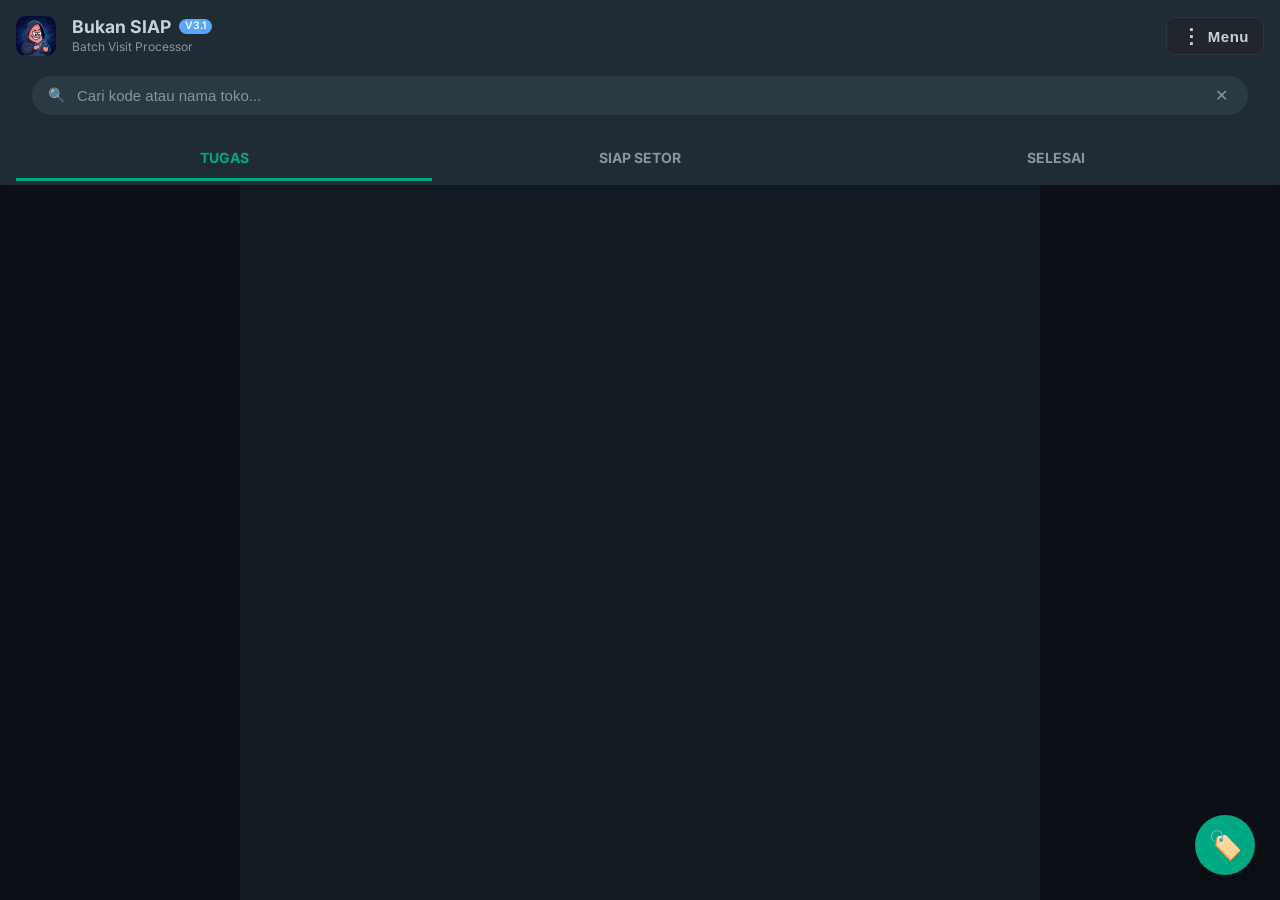
==== commit 02b8a856: "Add files via upload" ====
--- a/index.html
+++ b/index.html
@@ -6,13 +6,12 @@
     <meta name="color-scheme" content="dark">
     <title>Bukan SIAP V3.1</title>
     <link rel="stylesheet" href="style.css">
-    <script src="https://unpkg.com/lucide@latest"></script>
     <link rel="preconnect" href="https://fonts.googleapis.com">
     <link rel="preconnect" href="https://fonts.gstatic.com" crossorigin>
     <link href="https://fonts.googleapis.com/css2?family=Inter:wght@400;500;600;700&display=swap" rel="stylesheet">
     <!-- Leaflet JS (Maps) -->
-    <link rel="stylesheet" href="https://unpkg.com/leaflet@1.9.4/dist/leaflet.css" crossorigin=""/>
-    <script src="https://unpkg.com/leaflet@1.9.4/dist/leaflet.js" crossorigin=""></script>
+    <link rel="stylesheet" href="https://unpkg.com/leaflet@1.9.4/dist/leaflet.css" integrity="sha256-p4NxAoJBhIIN+hmNHrzRCf9tD/miZyoHS5obTRR9BMY=" crossorigin=""/>
+    <script src="https://unpkg.com/leaflet@1.9.4/dist/leaflet.js" integrity="sha256-20nQCchB9co0qIjJZRGuk2/Z9VM+kNiyxNV1lvTlZBo=" crossorigin=""></script>
     <!-- JsBarcode CDN -->
     <script src="https://cdn.jsdelivr.net/npm/jsbarcode@3.11.5/dist/JsBarcode.all.min.js"></script>
 
@@ -25,24 +24,38 @@
 </head>
 <body>
     <script>
-        // Register Service Worker
+        // Register Service Worker with better error handling
         if ('serviceWorker' in navigator) {
             window.addEventListener('load', () => {
-                navigator.serviceWorker.register('./sw.js').then(reg => {
-                    console.log('[PWA] SW registered:', reg.scope);
-                }).catch(err => {
-                    console.warn('[PWA] SW registration failed:', err);
-                });
+                navigator.serviceWorker.register('./sw.js')
+                    .then(reg => {
+                        console.log('[PWA] SW registered:', reg.scope);
+                        // Check for updates periodically
+                        setInterval(() => reg.update(), 60 * 60 * 1000); // Tiap 1 jam
+                    })
+                    .catch(err => {
+                        // Jangan biarkan error SW nge-block aplikasi utama
+                        console.warn('[PWA] SW registration failed (Non-critical):', err);
+                    });
+            });
+            
+            // Handle error "Could not establish connection" dari extension atau SW
+            window.addEventListener('unhandledrejection', event => {
+                if (event.reason && event.reason.message && event.reason.message.includes('Could not establish connection')) {
+                    console.warn('[System] Muted non-critical extension error.');
+                    event.preventDefault();
+                }
             });
         }
     </script>
 
     <!-- Global Loading Overlay -->
-    <div id="global-loader" class="global-loader hidden" style="z-index: 30001;">
+    <div id="global-loader" class="global-loader hidden">
         <div class="loader-content">
             <div class="loader-spinner"></div>
-            <h3 id="loader-title">Proses Data...</h3>
-            <p id="loader-text">Sabar bro, lagi diproses...</p>
+            <h3 id="loader-title">Proses Sync Data...</h3>
+            <p id="loader-text">Tunggu bang lagi, lagi proses sync data produk yang main di toko ini.</p>
+            
             <div class="progress-bar-container">
                 <div id="loader-progress-bar" class="progress-bar-fill"></div>
             </div>
@@ -58,311 +71,389 @@
                     <img src="icons/logo.png" alt="Logo" class="app-logo">
                     <div class="header-text">
                         <h1 class="app-title">Bukan SIAP <span class="version-badge">V3.1</span></h1>
-                        <p class="app-subtitle">MDS Automation Tool</p>
+                        <p class="app-subtitle">Batch Visit Processor</p>
                     </div>
                 </div>
                 <div class="header-right">
                     <input type="file" id="file-input" accept=".json, text/plain" style="display: none;">
+                    
+                    <!-- Single Action Menu -->
                     <div class="action-menu-wrapper" id="action-menu-wrapper">
-                        <button class="btn-action-menu" id="btn-action-menu" onclick="toggleActionMenu(event)">⋮</button>
+                        <button class="btn-action-menu" id="btn-action-menu" onclick="toggleActionMenu(event)" title="Menu Aksi">
+                            <span class="btn-icon action-menu-icon">⋮</span>
+                            <span class="mobile-hidden">Menu</span>
+                        </button>
+                        
                         <div class="action-menu-dropdown hidden" id="action-menu-dropdown">
-                            <button class="action-menu-item" onclick="document.getElementById('file-input').click()">📂 Pilih File</button>
-                            <button class="action-menu-item" onclick="loadDailyRKM()">☁️ Download RKM</button>
-                            <button class="action-menu-item" onclick="openExtraCallModal()">➕ Tambah Toko</button>
-                            <button class="action-menu-item" onclick="openEmailModal()">👤 Akun DMS</button>
+                            <button class="action-menu-item" onclick="closeActionMenu(); document.getElementById('file-input').click()">
+                                <span class="ami-icon">📂</span>
+                                <div class="ami-text">
+                                    <span class="ami-title">Pilih File</span>
+                                    <span class="ami-sub">Load RKM lokal</span>
+                                </div>
+                            </button>
+                            <button class="action-menu-item" onclick="closeActionMenu(); loadDailyRKM()">
+                                <span class="ami-icon">☁️</span>
+                                <div class="ami-text">
+                                    <span class="ami-title">Download RKM</span>
+                                    <span class="ami-sub" id="ami-account-hint">Tarik RKM dari DMS</span>
+                                </div>
+                            </button>
+                            <button class="action-menu-item" onclick="closeActionMenu(); openExtraCallModal()">
+                                <span class="ami-icon">➕</span>
+                                <div class="ami-text">
+                                    <span class="ami-title">Tambah Toko</span>
+                                    <span class="ami-sub">Cari toko di luar RKM</span>
+                                </div>
+                            </button>
+                            <div class="action-menu-divider"></div>
+                            <button class="action-menu-item" onclick="closeActionMenu(); openEmailModal()">
+                                <span class="ami-icon">👤</span>
+                                <div class="ami-text">
+                                    <span class="ami-title">Akun DMS</span>
+                                    <span class="ami-sub" id="ami-email-display">Belum di-setup</span>
+                                </div>
+                            </button>
                         </div>
                     </div>
                 </div>
             </div>
             <div id="daily-status" class="header-status hidden"></div>
             
+            <!-- Live Search Bar -->
             <div class="search-bar-container" id="search-bar-container">
                 <div class="search-bar-inner">
-                    <input type="text" id="live-store-search" class="search-input" placeholder="Cari toko..." oninput="renderStoreCards()">
-                    <button class="search-clear-btn" id="search-clear-btn" onclick="document.getElementById('live-store-search').value=''; renderStoreCards()">✕</button>
-                </div>
-            </div>
-
+                    <span class="search-icon">🔍</span>
+                    <input 
+                        type="text" 
+                        id="live-store-search" 
+                        class="search-input" 
+                        placeholder="Cari kode atau nama toko..."
+                        oninput="renderStoreCards()"
+                        autocomplete="off"
+                        autocorrect="off"
+                        autocapitalize="off"
+                        spellcheck="false"
+                    >
+                    <button class="search-clear-btn" id="search-clear-btn" onclick="document.getElementById('live-store-search').value=''; renderStoreCards()" title="Hapus Pencarian">✕</button>
+                </div>
+            </div>
+
+            <!-- ===== TAB NAVIGATION ===== -->
             <nav class="tab-navigation">
-                <div class="tab-item active" onclick="switchTab('tasks')">Tugas <span id="badge-tasks" class="tab-badge"></span></div>
-                <div class="tab-item" onclick="switchTab('ready')">Siap <span id="badge-ready" class="tab-badge"></span></div>
-                <div class="tab-item" onclick="switchTab('history')">Selesai <span id="badge-history" class="tab-badge"></span></div>
+                <div class="tab-item active" onclick="switchTab('tasks')">
+                    Tugas <span id="badge-tasks" class="tab-badge"></span>
+                </div>
+                <div class="tab-item" onclick="switchTab('ready')">
+                    Siap Setor <span id="badge-ready" class="tab-badge"></span>
+                </div>
+                <div class="tab-item" onclick="switchTab('history')">
+                    Selesai <span id="badge-history" class="tab-badge"></span>
+                </div>
             </nav>
         </header>
 
+        <!-- Scrollable Main Content -->
         <main class="app-main custom-scrollbar">
-            <div id="stores-container" class="stores-container"></div>
+            <div id="stores-container" class="stores-container hidden">
+                <!-- Store cards will be dynamically generated here -->
+            </div>
         </main>
 
+        <!-- Fixed Footer -->
         <footer class="app-footer">
-            <div id="upload-progress" class="upload-status-footer hidden"></div>
-            <button class="btn-success btn-large" id="btn-upload">🚀 Upload Laporan</button>
+            <div class="footer-left">
+                <div id="upload-progress" class="upload-status-footer hidden"></div>
+            </div>
+            <div class="footer-right">
+                <!-- Server Verify Action (Removed because integrated into Auto-Sync) -->
+
+
+                <button class="btn-success btn-large" id="btn-upload">
+                    <span class="btn-icon">🚀</span> Upload Laporan
+                </button>
+            </div>
         </footer>
     </div>
 
-    <!-- PRICETAG MODALS -->
-    <div id="pricetag-helper-modal" class="modal-overlay hidden" style="z-index: 10001;">
-        <div class="modal-container" style="background: var(--bg-primary); width: 100%; height: 100%; overflow-y: auto;">
-            <div class="modal-header" style="padding: 15px;">
-                <h2>🏷️ Pricetag Helper</h2>
-                <button class="modal-close-btn" onclick="document.getElementById('pricetag-helper-modal').classList.add('hidden')">✕</button>
-            </div>
+    <!-- ===== EMAIL SETUP MODAL ===== -->
+    <div id="email-modal" class="modal-overlay input-modal hidden">
+        <div class="modal-container" style="max-width: 380px;">
+            <div class="modal-header">
+                <div>
+                    <div class="modal-title">☁️ Akun Server DMS</div>
+                    <div class="modal-store-name" id="email-modal-subtitle">Masukkan email akun DMS kamu</div>
+                </div>
+                <button class="modal-close-btn" onclick="document.getElementById('email-modal').classList.add('hidden')">✕</button>
+            </div>
+            <div style="padding: 20px;">
+                <div class="form-group">
+                    <label for="input-user-email" id="email-modal-label" style="font-size:13px; color: var(--text-secondary); margin-bottom: 8px; display:block;">Email Akun DMS:</label>
+                    <input 
+                        type="email"
+                        id="input-user-email"
+                        class="form-input"
+                        placeholder="contoh: namauser@gmail.com"
+                        style="width: 100%; margin-bottom: 12px;"
+                    >
+                    
+                    <label for="input-mds-name" style="font-size:13px; color: var(--text-secondary); margin-bottom: 8px; display:block;">Nama Lengkap MDS (untuk Verifikasi):</label>
+                    <input 
+                        type="text"
+                        id="input-mds-name"
+                        class="form-input"
+                        placeholder="Nama MDS yang terdaftar di SIAP"
+                        style="width: 100%; text-transform: uppercase;"
+                        onkeydown="if(event.key==='Enter') saveEmailAndDownload()"
+                    >
+
+                    <p style="font-size: 11px; color: var(--text-muted); margin-top: 10px;">🔒 Disimpan lokal, hanya dikirim ke server DMS Cimory.</p>
+                </div>
+                <div style="display:flex; gap:10px; margin-top: 16px;">
+                    <button class="btn-secondary" onclick="document.getElementById('email-modal').classList.add('hidden')" style="flex:1;">Batal</button>
+                    <button class="btn-action-server" onclick="saveEmailAndDownload()" style="flex:2;">☁️ Tarik Data RKM</button>
+                </div>
+            </div>
+        </div>
+    </div>
+
+    <!-- ===== CHECKOUT CONFIRMATION MODAL ===== -->
+    <div id="checkout-modal" class="modal-overlay hidden" onclick="handleModalOverlayClick(event)">
+        <div class="modal-container">
+            <div class="modal-header">
+                <div>
+                    <div class="modal-title">🔍 Konfirmasi Check-Out</div>
+                    <div class="modal-store-name" id="modal-store-name"></div>
+                </div>
+                <button class="modal-close-btn" onclick="cancelCheckout()">✕</button>
+            </div>
+            <div id="checkout-modal-map" class="checkout-modal-map"></div>
+            <div class="modal-body">
+                <div class="modal-summary-row">
+                    <div class="modal-summary-item">
+                        <span class="modal-summary-label">📍 GPS</span>
+                        <span class="modal-summary-value" id="modal-gps-val">—</span>
+                    </div>
+                    <div class="modal-summary-item">
+                        <span class="modal-summary-label">🕐 Check In</span>
+                        <span class="modal-summary-value checkin-color" id="modal-checkin-val">—</span>
+                    </div>
+                    <div class="modal-summary-item">
+                        <span class="modal-summary-label">🕑 Check Out</span>
+                        <span class="modal-summary-value checkout-color" id="modal-checkout-val">—</span>
+                    </div>
+                    <div class="modal-summary-item">
+                        <span class="modal-summary-label">⏱ Durasi</span>
+                        <span class="modal-summary-value" id="modal-duration-val">—</span>
+                    </div>
+                </div>
+                <div class="modal-stock-section">
+                    <div class="modal-stock-title" id="modal-stock-title">📦 Stok Kosong</div>
+                    <div class="modal-stock-list" id="modal-stock-list"></div>
+                </div>
+            </div>
+            <div class="modal-footer">
+                <button class="modal-btn-cancel" onclick="cancelCheckout()">❌ Batal</button>
+                <button class="modal-btn-confirm" onclick="confirmCheckout()">✅ Simpan</button>
+            </div>
+        </div>
+    </div>
+
+    <!-- Extra Call Modal (Search Store) -->
+    <div id="extra-call-modal" class="modal-overlay input-modal hidden">
+        <div class="modal-content extra-call-content">
+            <div class="modal-header">
+                <div>
+                    <div class="modal-title">🔍 Tambah Toko (Extra Call)</div>
+                    <div class="modal-store-name">Cari toko di database Cimory</div>
+                </div>
+                <button class="modal-close-btn" onclick="closeExtraCallModal()">✕</button>
+            </div>
+            <div class="extra-call-body">
+                <div class="extra-call-search-box">
+                    <input 
+                        type="text" 
+                        id="input-search-extracall" 
+                        class="form-input" 
+                        placeholder="Ketik Nama atau Kode Toko..."
+                        onkeydown="if(event.key==='Enter') searchExtraCall()"
+                    >
+                    <button class="btn-primary btn-search-extracall" onclick="searchExtraCall()">CARI</button>
+                </div>
+                
+                <div id="extracall-status" class="extracall-status hidden"></div>
+                
+                <div id="extracall-results" class="extracall-results custom-scrollbar">
+                    <div class="extracall-empty-state">
+                        <span style="font-size: 40px; display: block; margin-bottom: 10px;">🏘️</span>
+                        Hasil pencarian bakal muncul di sini...
+                    </div>
+                </div>
+            </div>
+            <div class="modal-footer">
+                <button class="btn-secondary" style="width: 100%;" onclick="closeExtraCallModal()">Tutup</button>
+            </div>
+        </div>
+    </div>
+
+    <!-- PRICETAG HELPER MODAL -->
+    <div id="pricetag-helper-modal" class="modal-overlay hidden" style="z-index: 10000;">
+        <div class="pricetag-container" style="background: var(--bg-primary); width: 100%; height: 100%; overflow-y: auto; position: relative;">
+            <div class="header" style="position: sticky; top: 0; background: rgba(22, 27, 34, 0.9); backdrop-filter: blur(10px); z-index: 10; padding: 15px; border-bottom: 1px solid var(--border-default); display: flex; justify-content: space-between; align-items: center;">
+                <div style="display: flex; align-items: center; gap: 10px;">
+                    <span style="font-size: 24px;">🏷️</span>
+                    <div>
+                        <h2 style="margin: 0; font-size: 16px; color: var(--text-primary);">Pricetag Helper</h2>
+                        <span style="font-size: 11px; color: var(--text-muted);">Cimory Barcode Gen</span>
+                    </div>
+                </div>
+                <button onclick="document.getElementById('pricetag-helper-modal').classList.add('hidden')" style="background: none; border: none; color: var(--text-primary); font-size: 24px; cursor: pointer;">✕</button>
+            </div>
+            
             <div style="padding: 15px;">
-                <div id="categories" class="search-container">
-                    <input type="text" id="search-input" placeholder="Cari produk..." class="form-input" style="width: 100%;">
-                    <div id="search-results" class="search-results hidden"></div>
-                    <div class="selected-items-wrapper" style="display: none; margin-top: 15px;">
-                        <ul id="selected-items-list" style="list-style: none; padding: 0;"></ul>
-                    </div>
-                </div>
-                <div id="categories-grid" style="display: grid; grid-template-columns: repeat(auto-fill, minmax(90px, 1fr)); gap: 10px; margin-top: 20px;"></div>
-            </div>
-        </div>
-    </div>
-
-    <div id="product-modal" class="modal-overlay hidden" style="z-index: 10002;">
-        <div class="modal-container" style="max-width: 90%; width: 450px; max-height: 80vh; display: flex; flex-direction: column;">
-            <div class="modal-header">
-                <h2>Pilih Produk</h2>
+                <div class="search-container">
+                    <div class="search-input-wrapper" style="position: relative; margin-bottom: 15px;">
+                        <span style="position: absolute; left: 15px; top: 50%; transform: translateY(-50%); font-size: 14px;">🔍</span>
+                        <input type="text" id="search-input" placeholder="Cari produk..." class="form-input" style="width: 100%; padding-left: 40px; box-sizing: border-box;">
+                    </div>
+                    <div id="search-results" class="search-results">
+                        <!-- Hasil pencarian akan muncul di sini -->
+                    </div>
+                </div>
+                
+                <div id="categories">
+                    <div id="categories-grid" style="display: grid; grid-template-columns: repeat(auto-fill, minmax(90px, 1fr)); gap: 10px; margin-bottom: 20px;">
+                        <!-- Categories will be loaded here -->
+                    </div>
+                </div>
+            </div>
+
+            <div class="selected-items-wrapper" style="position: sticky; bottom: 0; z-index: 20; background: rgba(22, 27, 34, 0.9); backdrop-filter: blur(10px); border-top: 1px solid var(--border-default); padding: 15px;">
+                <h3 style="font-size: 14px; margin-bottom: 10px; color: var(--text-secondary); display: none;">Produk Terpilih</h3>
+                <ul id="selected-items-list" style="list-style: none; padding: 0; margin: 0;">
+                    <!-- Selected products will appear here -->
+                </ul>
+            </div>
+        </div>
+    </div>
+
+    <!-- PRICETAG Product Selection Pop-up -->
+    <div id="product-modal" class="modal-overlay hidden" style="z-index: 10001;">
+        <div class="modal-container" style="max-width: 90%; width: 400px; max-height: 80vh; display: flex; flex-direction: column;">
+            <div class="modal-header">
+                <div>
+                    <h2 style="font-size: 16px; margin: 0;">Pilih Produk</h2>
+                </div>
                 <button class="modal-close-btn close-product-btn">✕</button>
             </div>
-            <div style="padding: 10px;">
-                <button id="select-all-products-btn" class="btn-secondary" style="width: 100%;">Pilih Semua</button>
-            </div>
-            <div id="products-list" style="flex: 1; overflow-y: auto;"></div>
-        </div>
-    </div>
-
-    <div id="barcode-modal" class="modal-overlay hidden" style="z-index: 10003;">
+            <div style="padding: 10px 15px; text-align: center;">
+                <button id="select-all-products-btn" class="btn-secondary" style="width: 100%;">Pilih Semua Produk</button>
+            </div>
+            <div id="product-selection" style="flex: 1; overflow-y: auto; padding: 0;">
+                <div id="products-list">
+                    <!-- Products will be loaded here -->
+                </div>
+            </div>        </div>
+    </div>
+
+    <!-- PRICETAG Barcode Pop-up -->
+    <div id="barcode-modal" class="modal-overlay hidden" style="z-index: 10002;">
         <div class="modal-container" style="max-width: 90%; width: 400px;">
             <div class="modal-header">
-                <h2>Scanner Barcode</h2>
+                <div>
+                    <h2 style="font-size: 16px; margin: 0;">Scanner Barcode</h2>
+                </div>
                 <button class="modal-close-btn close-barcode-btn">✕</button>
             </div>
             <div class="barcode-container" style="padding: 20px; text-align: center;">
-                <img id="product-image" src="" style="width: 150px; height: 150px; object-fit: contain; margin-bottom: 15px; background: white; border-radius: 8px; padding: 10px;">
-                <h3 id="barcode-title" style="margin-bottom: 15px;"></h3>
-                <canvas id="barcode-image" style="max-width: 100%; background: white; padding: 10px; border-radius: 8px;"></canvas>
-                <div class="barcode-navigation" style="display: flex; justify-content: space-between; align-items: center; margin-top: 20px; gap: 10px;">
-                    <button id="prev-barcode" class="btn-secondary">◀</button>
-                    <div style="flex: 1;">
-                        <span id="barcode-counter" style="display: block; margin-bottom: 5px;"></span>
-                        <div class="progress-bar" style="height: 4px; background: #333; border-radius: 2px;"><div id="barcode-progress-fill" style="height: 100%; background: var(--accent-primary); width: 0%;"></div></div>
-                    </div>
-                    <button id="next-barcode" class="btn-secondary">▶</button>
-                </div>
-            </div>
-        </div>
-    </div>
-
-    <!-- WATERMARK MODALS -->
-    <div id="watermark-modal" class="modal-overlay hidden" style="z-index: 20010;">
-        <div class="modal-card" style="max-width: 90%; width: 450px;">
-            <div class="modal-header">
-                <div style="display: flex; align-items: center; gap: 10px;">
-                    <h3>📸 Watermark Generator</h3>
-                    <button class="btn-icon" onclick="openWmSettings()" style="background:transparent; border:none; font-size: 18px; cursor:pointer;">⚙️</button>
-                </div>
-                <button class="btn-close-modal" onclick="closeWatermarkModal()">&times;</button>
-            </div>
-            <div class="modal-body custom-scrollbar" style="max-height: 70vh; overflow-y: auto; padding: 15px;">
-                <div class="form-group">
-                    <label>Pilih Toko dari RKM:</label>
-                    <div class="wm-store-picker-container">
-                        <div id="wm-store-current-selected" class="extracall-input" style="display: flex; justify-content: space-between; align-items: center; cursor: pointer;" onclick="toggleWmStoreSearch()">
-                            <span id="wm-selected-store-name">-- Pilih Toko --</span>
-                            <span>▼</span>
+                <div class="barcode-header" style="margin-bottom: 20px;">
+                    <img id="product-image" class="product-image" src="" alt="Product" style="width: 120px; height: 120px; object-fit: contain; border-radius: 8px; background: white; padding: 10px; margin-bottom: 10px;">
+                    <h3 id="barcode-title" style="font-size: 14px; margin: 0; color: var(--text-primary);">Judul Produk</h3>
+                </div>
+                <div class="barcode-image-container" style="background: white; padding: 15px; border-radius: 8px; margin-bottom: 20px;">
+                    <canvas id="barcode-image" style="max-width: 100%;"></canvas>
+                </div>
+                <div class="barcode-navigation" style="display: flex; justify-content: space-between; align-items: center; gap: 15px;">
+                    <button id="prev-barcode" class="btn-secondary" style="padding: 10px 15px;">◀</button>
+                    <div class="barcode-progress" style="flex: 1; text-align: center;">
+                        <span id="barcode-counter" style="font-weight: bold; color: var(--accent-primary); display: block; margin-bottom: 4px;">1/1</span>
+                        <div class="progress-bar" style="height: 4px; background: var(--bg-tertiary); border-radius: 4px; overflow: hidden; width: 100%;">
+                            <div id="barcode-progress-fill" style="height: 100%; width: 0%; background: var(--accent-primary); transition: width 0.3s ease;"></div>
                         </div>
-                        <div id="wm-store-search-box" class="wm-store-search-box hidden">
-                            <input type="text" id="wm-store-search-input" class="extracall-input" placeholder="Cari nama atau kode toko..." oninput="filterWmStoreList()" style="width: 100%; margin-bottom: 5px;">
-                            <div id="wm-store-list" class="wm-store-list custom-scrollbar">
-                                <!-- List toko bakal di-render di sini -->
-                            </div>
-                        </div>
-                        <input type="hidden" id="wm-store-select" value="">
-                    </div>
-                </div>
-                <div style="display: flex; gap: 10px; margin-top: 10px;">
-                    <div class="form-group" style="flex: 1;">
-                        <label>Jam Mulai (HH:mm):</label>
-                        <div style="display: flex; align-items: center; gap: 5px;">
-                            <input type="number" id="wm-start-hh" class="extracall-input" placeholder="HH" min="0" max="23" style="width: 60px; text-align: center;" oninput="if(this.value.length >= 2) document.getElementById('wm-start-mm').focus()" onfocus="this.select()">
-                            <span style="font-weight: bold;">:</span>
-                            <input type="number" id="wm-start-mm" class="extracall-input" placeholder="mm" min="0" max="59" style="width: 60px; text-align: center;" onfocus="this.select()">
-                        </div>
-                        <div id="wm-prev-out-info" style="font-size: 10px; color: #888; margin-top: 4px; font-style: italic;"></div>
-                    </div>
-                    <div class="form-group" style="flex: 0 0 120px;">
-                        <label>Durasi (Menit):</label>
-                        <div style="display: flex; align-items: center; gap: 5px;">
-                            <button class="btn-step" onclick="adjustWmDuration(-5)" style="width: 30px; height: 30px; font-size: 14px;">-</button>
-                            <input type="number" id="wm-duration" class="extracall-input" value="30" min="1" style="width: 50px; text-align: center; padding: 5px;" onfocus="this.select()">
-                            <button class="btn-step" onclick="adjustWmDuration(5)" style="width: 30px; height: 30px; font-size: 14px;">+</button>
-                        </div>
-                    </div>
-                </div>
-
-                <div class="wm-upload-area" style="margin-top: 20px; border: 2px dashed #444; border-radius: 12px; padding: 0; text-align: center; overflow: hidden; display: flex; flex-direction: column;">
-                    <input type="file" id="wm-file-input" accept="image/*" multiple onchange="handleWmFiles(this.files)" style="display:none;">
-                    <label for="wm-file-input" style="cursor: pointer; display: block; padding: 15px; border-bottom: 1px solid #333;">
-                        <div style="font-size: 18px; margin-bottom: 4px;">➕ Ambil Foto Polos</div>
-                        <div style="font-size: 10px; color: #888;">Pilih dari galeri HP</div>
-                    </label>
-                    <button onclick="importPhotosFromStore()" style="background: transparent; border: none; padding: 15px; cursor: pointer; color: #00a884; font-weight: bold; font-size: 13px;">📥 Impor dari Laporan</button>
-                </div>
-                <div id="wm-preview-list" style="margin-top: 15px; display: grid; grid-template-columns: repeat(3, 1fr); gap: 10px;"></div>
-            </div>
-            <div class="modal-footer" style="padding: 15px; display: flex; gap: 10px;">
-                <button id="btn-wm-export" class="btn-secondary" onclick="window.exportWmToStore()" style="flex: 1; background: #444; color: white; border: none; padding: 10px; border-radius: 8px; cursor: pointer;" disabled>📤 EXPORT</button>
-                <button id="btn-wm-generate" class="btn-submit" onclick="generateWatermarkedPhotos()" style="flex: 1;" disabled>🚀 Download</button>
-            </div>
-        </div>
-    </div>
-
-    <div id="wm-settings-modal" class="modal-overlay hidden" style="z-index: 20011;">
-        <div class="modal-card" style="max-width: 90%; width: 400px;">
-            <div class="modal-header">
-                <h3>⚙️ Settings</h3>
-                <button class="btn-close-modal" onclick="document.getElementById('wm-settings-modal').classList.add('hidden')">✕</button>
-            </div>
-            <div class="modal-body">
-                <div id="wm-live-preview-container" onclick="document.getElementById('wm-test-input').click()" style="background: #000; min-height: 200px; display: flex; align-items: center; justify-content: center; border-radius: 8px; cursor: pointer; margin-bottom: 15px; border: 1px solid #333;">
-                    <input type="file" id="wm-test-input" style="display:none;" onchange="handleWmTestFile(this.files[0])">
-                    <canvas id="wm-preview-canvas" style="max-width: 100%; max-height: 200px;"></canvas>
-                    <div id="wm-preview-placeholder" style="position: absolute; color: #888; font-size: 11px;">Tap buat tes foto</div>
-                </div>
-                <div class="wm-settings-group" style="display: flex; flex-direction: column; gap: 15px;">
-                    <!-- Nama Petugas -->
-                    <div>
-                        <div style="font-size: 11px; margin-bottom: 8px;">👤 Nama MDS</div>
-                        <input type="text" id="wm-user-name" class="extracall-input" style="width: 100%;" placeholder="Isi Nama Lu Bro..." oninput="updateWmLivePreview()">
-                    </div>
-
-                    <!-- Mode Selector -->
-                    <div>
-                        <div style="font-size: 11px; margin-bottom: 8px;">🎭 Mode Tampilan</div>
-                        <select id="wm-mode-select" class="extracall-input" style="width: 100%;" onchange="updateWmLivePreview()">
-                            <option value="1">Mode 1 (Tgl, GPS, Nama)</option>
-                            <option value="2">Mode 2 (Nama, Tgl)</option>
-                        </select>
-                    </div>
-
-                    <!-- Ukuran -->
-                    <div>
-                        <div style="display: flex; justify-content: space-between; font-size: 11px; margin-bottom: 8px;">
-                            <span>📐 Ukuran Teks</span>
-                            <span id="val-wm-size" style="color: var(--accent-primary); font-weight: bold;">2.3%</span>
-                        </div>
-                        <div style="display: flex; align-items: center; gap: 10px;">
-                            <button class="btn-step" onclick="adjustWmSetting('input-wm-size', -1)">-</button>
-                            <input type="range" id="input-wm-size" min="10" max="50" value="23" style="flex: 1;" oninput="updateWmLivePreview()">
-                            <button class="btn-step" onclick="adjustWmSetting('input-wm-size', 1)">+</button>
-                        </div>
-                    </div>
-                    
-                    <!-- Posisi X -->
-                    <div>
-                        <div style="display: flex; justify-content: space-between; font-size: 11px; margin-bottom: 8px;">
-                            <span>↔️ Posisi Kanan (X)</span>
-                            <span id="val-wm-px" style="color: var(--accent-primary); font-weight: bold;">2%</span>
-                        </div>
-                        <div style="display: flex; align-items: center; gap: 10px;">
-                            <button class="btn-step" onclick="adjustWmSetting('input-wm-px', -1)">-</button>
-                            <input type="range" id="input-wm-px" min="0" max="20" value="2" style="flex: 1;" oninput="updateWmLivePreview()">
-                            <button class="btn-step" onclick="adjustWmSetting('input-wm-px', 1)">+</button>
-                        </div>
-                    </div>
-
-                    <!-- Posisi Y -->
-                    <div>
-                        <div style="display: flex; justify-content: space-between; font-size: 11px; margin-bottom: 8px;">
-                            <span>↕️ Posisi Bawah (Y)</span>
-                            <span id="val-wm-py" style="color: var(--accent-primary); font-weight: bold;">2%</span>
-                        </div>
-                        <div style="display: flex; align-items: center; gap: 10px;">
-                            <button class="btn-step" onclick="adjustWmSetting('input-wm-py', -1)">-</button>
-                            <input type="range" id="input-wm-py" min="0" max="20" value="2" style="flex: 1;" oninput="updateWmLivePreview()">
-                            <button class="btn-step" onclick="adjustWmSetting('input-wm-py', 1)">+</button>
-                        </div>
-                    </div>
-                </div>
-            </div>
-            <div class="modal-footer">
-                <button class="btn-submit" style="width:100%;" onclick="document.getElementById('wm-settings-modal').classList.add('hidden')">SIMPAN</button>
-            </div>
-        </div>
-    </div>
-
-    <!-- FIXED FAB GROUP -->
-    <div class="fab-group" style="position: fixed !important; right: 20px !important; bottom: 20px !important; display: flex !important; flex-direction: column !important; gap: 12px !important; z-index: 15000 !important;">
-        <button id="fab-watermark-btn" class="fab-btn" onclick="openWatermarkModal()" style="background: #00a884 !important; width: 56px !important; height: 56px !important; border-radius: 50% !important; border: none !important; color: white !important; display: flex !important; align-items: center !important; justify-content: center !important; cursor: pointer !important; box-shadow: 0 4px 12px rgba(0,0,0,0.4) !important;">
-            <i data-lucide="camera" style="width: 24px; height: 24px;"></i>
-            <span class="wm-emoji-fallback" style="position: absolute;">📸</span>
-        </button>
-        <button id="fab-pricetag" class="fab-btn" onclick="document.getElementById('pricetag-helper-modal').classList.remove('hidden')" style="background: #333 !important; width: 56px !important; height: 56px !important; border-radius: 50% !important; border: none !important; color: white !important; display: flex !important; align-items: center !important; justify-content: center !important; cursor: pointer !important; box-shadow: 0 4px 12px rgba(0,0,0,0.4) !important;">
-            <i data-lucide="tag" style="width: 24px; height: 24px;"></i>
-            <span class="wm-emoji-fallback" style="position: absolute;">🏷️</span>
-        </button>
-    </div>
-
-    <!-- MISC MODALS -->
-    <div id="email-modal" class="modal-overlay hidden" style="z-index: 20000;">
-        <div class="modal-card" style="max-width: 380px; padding: 20px;">
-            <h3>☁️ Akun DMS</h3>
-            <input type="email" id="input-user-email" class="form-input" style="width: 100%; margin: 10px 0;" placeholder="email@gmail.com">
-            <input type="text" id="input-mds-name" class="form-input" style="width: 100%; margin-bottom: 15px;" placeholder="NAMA LENGKAP">
-            <div style="display: flex; gap: 10px;">
-                <button class="btn-cancel" onclick="document.getElementById('email-modal').classList.add('hidden')" style="flex: 1;">Batal</button>
-                <button class="btn-submit" onclick="saveEmailAndDownload()" style="flex: 2;">Tarik RKM</button>
-            </div>
-        </div>
-    </div>
-
-    <div id="checkout-modal" class="modal-overlay hidden" style="z-index: 20000;">
-        <div class="modal-card">
-            <div class="modal-header"><h3 id="modal-store-name"></h3><button class="btn-close-modal" onclick="cancelCheckout()">✕</button></div>
-            <div id="checkout-modal-map" style="height: 150px; background: #222;"></div>
-            <div class="modal-body">
-                <p>📍 GPS: <span id="modal-gps-val"></span></p>
-                <p>🕐 In: <span id="modal-checkin-val"></span></p>
-                <p>🕑 Out: <span id="modal-checkout-val"></span></p>
-                <div id="modal-stock-list"></div>
-            </div>
-            <div class="modal-footer"><button class="btn-cancel" onclick="cancelCheckout()">Batal</button><button class="btn-submit" onclick="confirmCheckout()">Simpan</button></div>
-        </div>
-    </div>
-
-    <div id="skip-visit-modal" class="modal-overlay hidden" style="z-index: 20000;">
-        <div class="modal-card" style="padding: 20px;">
-            <h3>❌ Skip Visit</h3>
-            <select id="select-skip-alasan" class="extracall-input" style="width: 100%; margin: 10px 0;"></select>
-            <textarea id="input-skip-reason" class="extracall-input" style="width: 100%; height: 80px; margin-bottom: 15px;" placeholder="Keterangan..."></textarea>
-            <div style="display: flex; gap: 10px;"><button class="btn-cancel" onclick="closeSkipModal()">Batal</button><button class="btn-submit" onclick="submitSkipVisit()">Simpan</button></div>
-        </div>
-    </div>
-
-    <div id="custom-dialog" class="modal-overlay hidden" style="z-index: 30000;">
-        <div class="modal-card" style="text-align: center; padding: 20px;">
-            <div id="dialog-icon" style="font-size: 40px; margin-bottom: 10px;"></div>
-            <h3 id="dialog-title"></h3>
-            <p id="dialog-message" style="margin-bottom: 20px;"></p>
-            <div style="display: flex; gap: 10px;"><button id="dialog-btn-cancel" class="btn-cancel" style="flex:1;">Batal</button><button id="dialog-btn-ok" class="btn-submit" style="flex:1;">Oke</button></div>
-        </div>
-    </div>
-
-    <div id="upload-modal" class="modal-overlay hidden" style="z-index: 30000;">
-        <div class="modal-card" style="text-align: center; padding: 20px;">
-            <div id="upload-modal-icon" style="font-size: 40px;"></div>
-            <h3 id="upload-modal-title"></h3>
-            <p id="upload-modal-message"></p>
-            <button class="btn-submit" onclick="closeUploadModal()" style="width: 100%; margin-top: 15px;">OK</button>
-        </div>
-    </div>
-
+                    </div>
+                    <button id="next-barcode" class="btn-secondary" style="padding: 10px 15px;">▶</button>
+                </div>
+            </div>
+        </div>
+    </div>
+
+    <!-- FLOATING ACTION BUTTON (FAB) -->
+    <button id="fab-pricetag" class="fab-btn" onclick="document.getElementById('pricetag-helper-modal').classList.remove('hidden')" title="Buka Alat Pricetag">
+        🏷️
+    </button>
+
+    <!-- Scripts -->
     <script src="config.js"></script>
     <script src="store_master.js"></script>
     <script src="photo_utils.js"></script>
     <script src="pricetag.js"></script>
     <script src="app.js"></script>
+    <!-- SKIP VISIT MODAL (TIDAK DIKUNJUNGI) -->
+    <div id="skip-visit-modal" class="modal-overlay hidden">
+        <div class="modal-card">
+            <div class="modal-header">
+                <h3>❌ Alasan Tidak Dikunjungi</h3>
+                <button class="btn-close-modal" onclick="closeSkipModal()">&times;</button>
+            </div>
+            <div class="modal-body">
+                <p style="font-size: 13px; color: #888; margin-bottom: 15px;">Kenapa toko ini nggak bisa dikunjungi hari ini bro?</p>
+                
+                <div class="form-group">
+                    <label>Alasan Resmi:</label>
+                    <select id="select-skip-alasan" class="extracall-input">
+                        <!-- Options will be populated via JS -->
+                    </select>
+                </div>
+
+                <div class="form-group" style="margin-top: 15px;">
+                    <label>Keterangan Tambahan:</label>
+                    <textarea id="input-skip-reason" class="extracall-input" style="height: 100px; padding: 10px; resize: none;" placeholder="Contoh: Toko tutup permanen / Males Kunjungan..."></textarea>
+                </div>
+
+                <div id="skip-status" class="extracall-status hidden"></div>
+            </div>
+            <div class="modal-footer">
+                <button class="btn-cancel" onclick="closeSkipModal()">Batal</button>
+                <button class="btn-submit" onclick="submitSkipVisit()" id="btn-save-skip">SIMPAN ALASAN</button>
+            </div>
+        </div>
+    </div>
+    <!-- CUSTOM PREMIUM DIALOG (REPLACES ALERT/CONFIRM) -->
+    <div id="custom-dialog" class="modal-overlay hidden" style="z-index: 9999;">
+        <div class="modal-card dialog-card">
+            <div class="dialog-body">
+                <div id="dialog-icon" class="dialog-icon">ℹ️</div>
+                <h3 id="dialog-title">Konfirmasi</h3>
+                <p id="dialog-message">Apakah lu yakin bro?</p>
+            </div>
+            <div class="modal-footer dialog-footer">
+                <button id="dialog-btn-cancel" class="btn-cancel">Batal</button>
+                <button id="dialog-btn-ok" class="btn-submit">Oke</button>
+            </div>
+        </div>
+    </div>
+    <!-- UPLOAD RESULT MODAL -->
+    <div id="upload-modal" class="modal-overlay hidden" style="z-index: 9998;">
+        <div class="modal-card dialog-card">
+            <div class="dialog-body">
+                <div id="upload-modal-icon" class="dialog-icon" style="width:56px;height:56px;"></div>
+                <h3 id="upload-modal-title" style="margin: 12px 0 8px;">Upload Selesai</h3>
+                <p id="upload-modal-message" style="color: var(--text-secondary); font-size: 14px;"></p>
+            </div>
+            <div class="modal-footer dialog-footer">
+                <button class="btn-submit" onclick="closeUploadModal()" style="width:100%;">OK</button>
+            </div>
+        </div>
+    </div>
 </body>
 </html>
--- a/style.css
+++ b/style.css
@@ -777,6 +777,18 @@
     height: 10px;
     margin-left: 8px;
     flex-shrink: 0;
+}    width: 24px;
+    height: 24px;
+    border-radius: 50%;
+    font-size: 11px;
+    display: flex;
+    align-items: center;
+    justify-content: center;
+    background: var(--bg-secondary);
+    border: 1px solid currentColor;
+    font-weight: 700;
+    box-shadow: 0 2px 4px rgba(0,0,0,0.3);
+    z-index: 2;
 }
 
 .completeness-badge .badge-text {
@@ -2667,6 +2679,13 @@
 }
 
 .search-clear-btn {
+    background: transparent;
+    border: none;
+    color: #8696a0;
+    cursor: pointer;
+    font-size: 16px;
+    padding: 0 4px;
+}
     display: none;
     align-items: center;
     justify-content: center;
@@ -3336,20 +3355,23 @@
    FLOATING ACTION BUTTON (FAB) - WhatsApp Style
    ============================================ */
 .fab-btn {
-    width: 56px;
-    height: 56px;
+    position: fixed;
+    bottom: 25px;
+    right: 25px;
+    width: 60px;
+    height: 60px;
     border-radius: 50%;
     background: var(--wa-green);
     color: white;
-    font-size: 24px;
+    font-size: 28px;
     border: none;
-    box-shadow: 0 4px 12px rgba(0, 0, 0, 0.3);
+    box-shadow: 0 4px 15px rgba(0, 0, 0, 0.4);
     cursor: pointer;
     display: flex;
     align-items: center;
     justify-content: center;
+    z-index: 8000;
     transition: all 0.2s cubic-bezier(0.175, 0.885, 0.32, 1.275);
-    padding: 0;
 }
 
 .fab-btn:active {
@@ -3780,353 +3802,3 @@
 @keyframes spinSync {
     to { transform: rotate(360deg); }
 }
-
-/* Custom Skip Reason Options */
-.reasons-grid {
-    display: flex;
-    flex-direction: column;
-    gap: 8px;
-    margin-top: 8px;
-    max-height: 220px;
-    overflow-y: auto;
-    padding: 2px;
-}
-
-.reason-option-card {
-    background: var(--bg-tertiary, #2d333b);
-    border: 1px solid var(--border-default, #444c56);
-    border-radius: 12px;
-    padding: 14px 16px;
-    font-size: 14px;
-    color: var(--text-primary, #adbac7);
-    cursor: pointer;
-    transition: all 0.2s ease;
-    display: flex;
-    align-items: center;
-    position: relative;
-    overflow: hidden;
-}
-
-.reason-option-card:active {
-    transform: scale(0.98);
-}
-
-.reason-option-card.active {
-    background: rgba(74, 158, 255, 0.15);
-    border-color: var(--accent-primary, #4a9eff);
-    color: #fff;
-    font-weight: 600;
-}
-
-.reason-option-card.active::after {
-    content: '✓';
-    position: absolute;
-    right: 16px;
-    color: var(--accent-primary, #4a9eff);
-    font-size: 16px;
-    font-weight: bold;
-}
-
-/* --- SKIP VISIT MODAL BUTTONS --- */
-.btn-submit {
-    background: #3498db;
-    color: #fff;
-    border: none;
-    padding: 12px 20px;
-    border-radius: 15px;
-    font-weight: 600;
-    cursor: pointer;
-    transition: all 0.3s ease;
-}
-
-#btn-save-skip {
-    background: #2ecc71 !important; /* Warna hijau biar semangat */
-    color: #fff !important;
-    box-shadow: 0 4px 15px rgba(46, 204, 113, 0.2);
-}
-
-#btn-save-skip:hover {
-    background: #27ae60 !important;
-    transform: translateY(-2px);
-    box-shadow: 0 6px 20px rgba(46, 204, 113, 0.3);
-}
-
-#btn-save-skip:disabled {
-    background: #7f8c8d !important;
-    cursor: not-allowed;
-    opacity: 0.6;
-    transform: none;
-    box-shadow: none;
-}
-
-/* VIP BULK SORTER STYLES */
-.vip-bulk-sorter {
-    background: rgba(255, 255, 255, 0.03);
-    border-radius: 12px;
-    padding: 12px;
-    margin-bottom: 15px;
-    border: 1px dashed rgba(0, 168, 132, 0.3);
-}
-
-.bulk-sorter-header {
-    display: flex;
-    justify-content: space-between;
-    align-items: center;
-    margin-bottom: 10px;
-}
-
-.btn-bulk-upload {
-    background: var(--wa-green-light);
-    color: white;
-    padding: 8px 14px;
-    border-radius: 20px;
-    font-size: 13px;
-    font-weight: 600;
-    cursor: pointer;
-    display: inline-block;
-}
-
-.bulk-count {
-    font-size: 11px;
-    color: var(--wa-green-light);
-    font-weight: bold;
-}
-
-.bulk-photo-pool {
-    display: flex;
-    overflow-x: auto;
-    gap: 12px;
-    padding: 5px 0 10px 0;
-    scrollbar-width: none; /* Firefox */
-}
-
-.bulk-photo-pool::-webkit-scrollbar {
-    display: none; /* Chrome/Safari */
-}
-
-.bulk-photo-item {
-    flex: 0 0 100px;
-    display: flex;
-    flex-direction: column;
-    gap: 6px;
-}
-
-.bulk-thumb {
-    width: 100px;
-    height: 100px;
-    object-fit: cover;
-    border-radius: 8px;
-    border: 1px solid rgba(255, 255, 255, 0.1);
-}
-
-.bulk-actions {
-    display: grid;
-    grid-template-columns: repeat(3, 1fr);
-    gap: 4px;
-}
-
-.b-act {
-    border: none;
-    border-radius: 4px;
-    font-size: 9px;
-    font-weight: bold;
-    padding: 4px 0;
-    cursor: pointer;
-    color: white;
-    text-align: center;
-}
-
-.b-in { background: #34B7F1; }
-.b-bf { background: #FF9800; }
-.b-af { background: #4CAF50; }
-.b-del { 
-    background: #f44336; 
-    grid-column: span 3;
-    margin-top: 2px;
-}
-
-.b-act:active {
-    opacity: 0.7;
-    transform: scale(0.95);
-}
-
-/* WATERMARK GENERATOR STYLES */
-.fab-group {
-    position: fixed;
-    right: 20px;
-    bottom: 25px;
-    display: flex;
-    flex-direction: column;
-    gap: 12px;
-    z-index: 11000;
-}
-.fab-group button {
-    pointer-events: auto;
-    position: relative;
-    /* Smooth hover effect */
-    transition: transform 0.2s, background 0.2s, box-shadow 0.2s;
-}
-
-.fab-group button:hover {
-    transform: scale(1.1);
-    box-shadow: 0 6px 16px rgba(0,0,0,0.4);
-}
-
-.wm-preview-item {
-    position: relative;
-    border-radius: 8px;
-    overflow: hidden;
-    background: #000;
-    aspect-ratio: 3/4;
-    border: 1px solid var(--bg-tertiary);
-}
-.wm-preview-img {
-    width: 100%;
-    height: 100%;
-    object-fit: cover;
-    opacity: 0.8;
-}
-.wm-type-badge {
-    position: absolute;
-    top: 5px;
-    left: 5px;
-    background: rgba(0, 168, 132, 0.9);
-    color: white;
-    font-size: 9px;
-    font-weight: bold;
-    padding: 2px 6px;
-    border-radius: 4px;
-}
-.btn-wm-remove {
-    position: absolute;
-    top: 5px;
-    right: 5px;
-    background: rgba(248, 81, 73, 0.9);
-    color: white;
-    border: none;
-    width: 20px;
-    height: 20px;
-    border-radius: 50%;
-    font-size: 14px;
-    display: flex;
-    align-items: center;
-    justify-content: center;
-    cursor: pointer;
-}
-.wm-preview-item:first-child .wm-type-badge { background: #34B7F1; } /* Check-In */
-.wm-preview-item:nth-child(2) .wm-type-badge { background: #FF9800; } /* Before */
-
-
-/* Dropdown kategori di preview watermark */
-.wm-type-select {
-    position: absolute;
-    bottom: 0;
-    left: 0;
-    width: 100%;
-    background: rgba(0, 0, 0, 0.7);
-    color: white;
-    border: none;
-    font-size: 10px;
-    padding: 4px;
-    cursor: pointer;
-    text-align: center;
-}
-.wm-type-select:focus {
-    outline: none;
-    background: rgba(0, 168, 132, 0.9);
-}
-
-
-/* Styling Dropdown Toko di Watermark */
-#wm-store-select {
-    padding: 12px;
-    background: var(--bg-tertiary);
-    border: 1px solid var(--border-light);
-    color: var(--text-primary);
-    font-size: 14px;
-    font-weight: 500;
-    transition: all 0.3s ease;
-}
-#wm-store-select:focus {
-    border-color: var(--accent-primary);
-    background: #000;
-}
-#wm-store-select option {
-    background: #111;
-    color: #fff;
-    padding: 10px;
-}
-
-
-/* Sembunyikan emoji kalau Lucide berhasil render */
-.fab-btn svg + .wm-emoji-fallback {
-    display: none;
-}
-/* Kalau SVG gagal/kosong, tampilkan emoji */
-.fab-btn svg:empty + .wm-emoji-fallback {
-    display: inline;
-}
-
-/* MODERN STORE PICKER (WATERMARK MODAL) */
-.wm-store-picker-container {
-    position: relative;
-}
-.wm-store-search-box {
-    position: absolute;
-    top: 100%;
-    left: 0;
-    right: 0;
-    background: var(--bg-secondary);
-    border: 1px solid var(--bg-tertiary);
-    border-radius: 8px;
-    z-index: 100;
-    padding: 10px;
-    box-shadow: 0 8px 24px rgba(0,0,0,0.5);
-    margin-top: 5px;
-}
-.wm-store-list {
-    max-height: 200px;
-    overflow-y: auto;
-    margin-top: 5px;
-}
-.wm-store-item {
-    padding: 10px;
-    border-radius: 6px;
-    cursor: pointer;
-    font-size: 13px;
-    transition: background 0.2s;
-    border-bottom: 1px solid rgba(255,255,255,0.03);
-}
-.wm-store-item:hover {
-    background: var(--bg-tertiary);
-}
-.wm-store-item .store-code {
-    color: var(--accent-primary);
-    font-weight: bold;
-    margin-right: 8px;
-}
-.wm-store-item .store-name {
-    color: white;
-}
-
-
-/* Tombol Step Pengaturan Watermark */
-.btn-step {
-    background: var(--bg-tertiary);
-    color: white;
-    border: 1px solid #444;
-    width: 36px;
-    height: 36px;
-    border-radius: 8px;
-    font-size: 18px;
-    font-weight: bold;
-    cursor: pointer;
-    display: flex;
-    align-items: center;
-    justify-content: center;
-    transition: all 0.2s;
-}
-.btn-step:active {
-    background: var(--accent-primary);
-    transform: scale(0.9);
-}
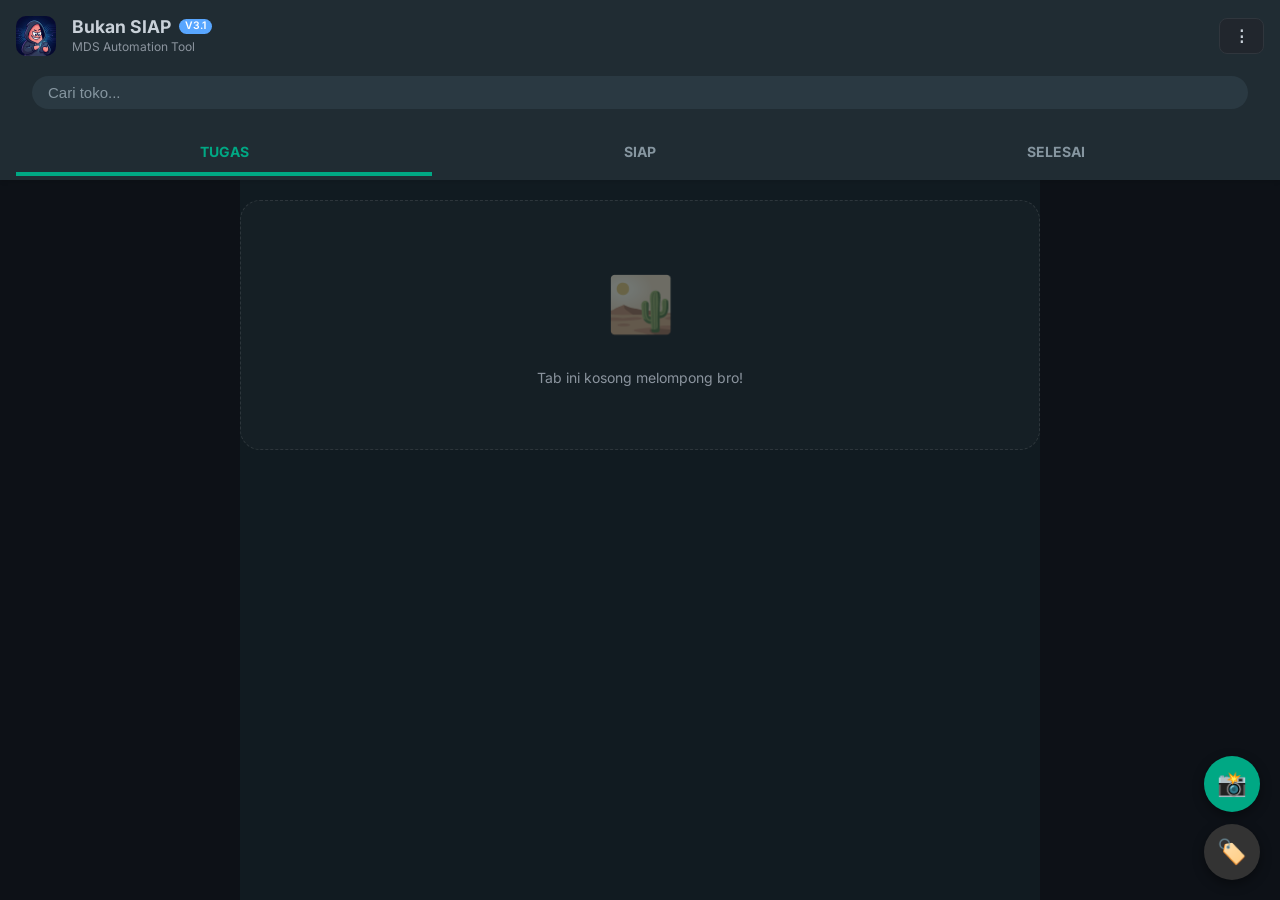
==== commit 66d71671: "Add files via upload" ====
--- a/index.html
+++ b/index.html
@@ -6,12 +6,13 @@
     <meta name="color-scheme" content="dark">
     <title>Bukan SIAP V3.1</title>
     <link rel="stylesheet" href="style.css">
+    <script src="https://unpkg.com/lucide@latest"></script>
     <link rel="preconnect" href="https://fonts.googleapis.com">
     <link rel="preconnect" href="https://fonts.gstatic.com" crossorigin>
     <link href="https://fonts.googleapis.com/css2?family=Inter:wght@400;500;600;700&display=swap" rel="stylesheet">
     <!-- Leaflet JS (Maps) -->
-    <link rel="stylesheet" href="https://unpkg.com/leaflet@1.9.4/dist/leaflet.css" integrity="sha256-p4NxAoJBhIIN+hmNHrzRCf9tD/miZyoHS5obTRR9BMY=" crossorigin=""/>
-    <script src="https://unpkg.com/leaflet@1.9.4/dist/leaflet.js" integrity="sha256-20nQCchB9co0qIjJZRGuk2/Z9VM+kNiyxNV1lvTlZBo=" crossorigin=""></script>
+    <link rel="stylesheet" href="https://unpkg.com/leaflet@1.9.4/dist/leaflet.css" crossorigin=""/>
+    <script src="https://unpkg.com/leaflet@1.9.4/dist/leaflet.js" crossorigin=""></script>
     <!-- JsBarcode CDN -->
     <script src="https://cdn.jsdelivr.net/npm/jsbarcode@3.11.5/dist/JsBarcode.all.min.js"></script>
 
@@ -24,38 +25,24 @@
 </head>
 <body>
     <script>
-        // Register Service Worker with better error handling
+        // Register Service Worker
         if ('serviceWorker' in navigator) {
             window.addEventListener('load', () => {
-                navigator.serviceWorker.register('./sw.js')
-                    .then(reg => {
-                        console.log('[PWA] SW registered:', reg.scope);
-                        // Check for updates periodically
-                        setInterval(() => reg.update(), 60 * 60 * 1000); // Tiap 1 jam
-                    })
-                    .catch(err => {
-                        // Jangan biarkan error SW nge-block aplikasi utama
-                        console.warn('[PWA] SW registration failed (Non-critical):', err);
-                    });
-            });
-            
-            // Handle error "Could not establish connection" dari extension atau SW
-            window.addEventListener('unhandledrejection', event => {
-                if (event.reason && event.reason.message && event.reason.message.includes('Could not establish connection')) {
-                    console.warn('[System] Muted non-critical extension error.');
-                    event.preventDefault();
-                }
+                navigator.serviceWorker.register('./sw.js').then(reg => {
+                    console.log('[PWA] SW registered:', reg.scope);
+                }).catch(err => {
+                    console.warn('[PWA] SW registration failed:', err);
+                });
             });
         }
     </script>
 
     <!-- Global Loading Overlay -->
-    <div id="global-loader" class="global-loader hidden">
+    <div id="global-loader" class="global-loader hidden" style="z-index: 999999;">
         <div class="loader-content">
             <div class="loader-spinner"></div>
-            <h3 id="loader-title">Proses Sync Data...</h3>
-            <p id="loader-text">Tunggu bang lagi, lagi proses sync data produk yang main di toko ini.</p>
-            
+            <h3 id="loader-title">Proses Data...</h3>
+            <p id="loader-text">Sabar bro, lagi diproses...</p>
             <div class="progress-bar-container">
                 <div id="loader-progress-bar" class="progress-bar-fill"></div>
             </div>
@@ -71,389 +58,364 @@
                     <img src="icons/logo.png" alt="Logo" class="app-logo">
                     <div class="header-text">
                         <h1 class="app-title">Bukan SIAP <span class="version-badge">V3.1</span></h1>
-                        <p class="app-subtitle">Batch Visit Processor</p>
+                        <p class="app-subtitle">MDS Automation Tool</p>
                     </div>
                 </div>
                 <div class="header-right">
                     <input type="file" id="file-input" accept=".json, text/plain" style="display: none;">
-                    
-                    <!-- Single Action Menu -->
                     <div class="action-menu-wrapper" id="action-menu-wrapper">
-                        <button class="btn-action-menu" id="btn-action-menu" onclick="toggleActionMenu(event)" title="Menu Aksi">
-                            <span class="btn-icon action-menu-icon">⋮</span>
-                            <span class="mobile-hidden">Menu</span>
-                        </button>
-                        
+                        <button class="btn-action-menu" id="btn-action-menu" onclick="toggleActionMenu(event)">⋮</button>
                         <div class="action-menu-dropdown hidden" id="action-menu-dropdown">
-                            <button class="action-menu-item" onclick="closeActionMenu(); document.getElementById('file-input').click()">
-                                <span class="ami-icon">📂</span>
-                                <div class="ami-text">
-                                    <span class="ami-title">Pilih File</span>
-                                    <span class="ami-sub">Load RKM lokal</span>
-                                </div>
-                            </button>
-                            <button class="action-menu-item" onclick="closeActionMenu(); loadDailyRKM()">
-                                <span class="ami-icon">☁️</span>
-                                <div class="ami-text">
-                                    <span class="ami-title">Download RKM</span>
-                                    <span class="ami-sub" id="ami-account-hint">Tarik RKM dari DMS</span>
-                                </div>
-                            </button>
-                            <button class="action-menu-item" onclick="closeActionMenu(); openExtraCallModal()">
-                                <span class="ami-icon">➕</span>
-                                <div class="ami-text">
-                                    <span class="ami-title">Tambah Toko</span>
-                                    <span class="ami-sub">Cari toko di luar RKM</span>
-                                </div>
-                            </button>
-                            <div class="action-menu-divider"></div>
-                            <button class="action-menu-item" onclick="closeActionMenu(); openEmailModal()">
-                                <span class="ami-icon">👤</span>
-                                <div class="ami-text">
-                                    <span class="ami-title">Akun DMS</span>
-                                    <span class="ami-sub" id="ami-email-display">Belum di-setup</span>
-                                </div>
-                            </button>
+                            <button class="action-menu-item" onclick="document.getElementById('file-input').click()">📂 Pilih File</button>
+                            <button class="action-menu-item" onclick="loadDailyRKM()">☁️ Download RKM</button>
+                            <button class="action-menu-item" onclick="openExtraCallModal()">➕ Tambah Toko</button>
+                            <button class="action-menu-item" onclick="openEmailModal()">👤 Akun DMS</button>
                         </div>
                     </div>
                 </div>
             </div>
             <div id="daily-status" class="header-status hidden"></div>
             
-            <!-- Live Search Bar -->
             <div class="search-bar-container" id="search-bar-container">
                 <div class="search-bar-inner">
-                    <span class="search-icon">🔍</span>
-                    <input 
-                        type="text" 
-                        id="live-store-search" 
-                        class="search-input" 
-                        placeholder="Cari kode atau nama toko..."
-                        oninput="renderStoreCards()"
-                        autocomplete="off"
-                        autocorrect="off"
-                        autocapitalize="off"
-                        spellcheck="false"
-                    >
-                    <button class="search-clear-btn" id="search-clear-btn" onclick="document.getElementById('live-store-search').value=''; renderStoreCards()" title="Hapus Pencarian">✕</button>
-                </div>
-            </div>
-
-            <!-- ===== TAB NAVIGATION ===== -->
+                    <input type="text" id="live-store-search" class="search-input" placeholder="Cari toko..." oninput="renderStoreCards()">
+                    <button class="search-clear-btn" id="search-clear-btn" onclick="document.getElementById('live-store-search').value=''; renderStoreCards()">✕</button>
+                </div>
+            </div>
+
             <nav class="tab-navigation">
-                <div class="tab-item active" onclick="switchTab('tasks')">
-                    Tugas <span id="badge-tasks" class="tab-badge"></span>
-                </div>
-                <div class="tab-item" onclick="switchTab('ready')">
-                    Siap Setor <span id="badge-ready" class="tab-badge"></span>
-                </div>
-                <div class="tab-item" onclick="switchTab('history')">
-                    Selesai <span id="badge-history" class="tab-badge"></span>
-                </div>
+                <div class="tab-item active" onclick="switchTab('tasks')">Tugas <span id="badge-tasks" class="tab-badge"></span></div>
+                <div class="tab-item" onclick="switchTab('ready')">Siap <span id="badge-ready" class="tab-badge"></span></div>
+                <div class="tab-item" onclick="switchTab('history')">Selesai <span id="badge-history" class="tab-badge"></span></div>
             </nav>
         </header>
 
-        <!-- Scrollable Main Content -->
         <main class="app-main custom-scrollbar">
-            <div id="stores-container" class="stores-container hidden">
-                <!-- Store cards will be dynamically generated here -->
-            </div>
+            <div id="stores-container" class="stores-container"></div>
         </main>
 
-        <!-- Fixed Footer -->
         <footer class="app-footer">
-            <div class="footer-left">
-                <div id="upload-progress" class="upload-status-footer hidden"></div>
-            </div>
-            <div class="footer-right">
-                <!-- Server Verify Action (Removed because integrated into Auto-Sync) -->
-
-
-                <button class="btn-success btn-large" id="btn-upload">
-                    <span class="btn-icon">🚀</span> Upload Laporan
-                </button>
-            </div>
+            <div id="upload-progress" class="upload-status-footer hidden"></div>
+            <button class="btn-success btn-large" id="btn-upload">🚀 Upload Laporan</button>
         </footer>
     </div>
 
-    <!-- ===== EMAIL SETUP MODAL ===== -->
-    <div id="email-modal" class="modal-overlay input-modal hidden">
-        <div class="modal-container" style="max-width: 380px;">
-            <div class="modal-header">
-                <div>
-                    <div class="modal-title">☁️ Akun Server DMS</div>
-                    <div class="modal-store-name" id="email-modal-subtitle">Masukkan email akun DMS kamu</div>
-                </div>
-                <button class="modal-close-btn" onclick="document.getElementById('email-modal').classList.add('hidden')">✕</button>
-            </div>
-            <div style="padding: 20px;">
+    <!-- STORE DETAIL MODAL (FULL SCREEN) -->
+    <div id="store-detail-modal" class="modal-overlay hidden" style="z-index: 150000; padding: 0; display: flex; flex-direction: column;">
+        <div class="modal-card" style="width: 100%; height: 100%; max-width: none; border-radius: 0; display: flex; flex-direction: column; overflow: hidden;">
+            <!-- Header: Cuma Nama & Kode Toko -->
+            <div class="modal-header" style="background: var(--bg-secondary); padding: 15px; border-bottom: 1px solid var(--bg-tertiary); display: flex; align-items: center; gap: 12px; flex-shrink: 0;">
+                <div style="flex: 1; overflow: hidden; text-align: center;">
+                    <h3 id="detail-store-name" style="font-size: 16px; margin: 0; white-space: nowrap; overflow: hidden; text-overflow: ellipsis;">Nama Toko</h3>
+                    <p id="detail-store-code" style="font-size: 12px; color: var(--accent-primary); margin: 0;">KODE TOKO</p>
+                </div>
+            </div>
+
+            <!-- Body: Area Scroll -->
+            <div id="store-detail-body" class="modal-body custom-scrollbar" style="flex: 1; overflow-y: auto !important; -webkit-overflow-scrolling: touch;">
+                <!-- Isi pengerjaan toko bakal dirender di sini -->
+            </div>
+
+            <!-- Footer: Tombol Aksi (Thumb-Friendly) -->
+            <div class="modal-footer" style="background: var(--bg-secondary); padding: 12px 15px; border-top: 1px solid var(--bg-tertiary); display: flex; gap: 10px; flex-shrink: 0; box-shadow: 0 -4px 10px rgba(0,0,0,0.2);">
+                <button class="btn-cancel" onclick="closeStoreDetail()" style="flex: 1; padding: 12px; border-radius: 12px; font-weight: 600; font-size: 14px; background: #333; color: #eee; border: none;">⬅ KEMBALI</button>
+                <button id="btn-detail-save-bottom" class="btn-primary" onclick="closeStoreDetail()" style="flex: 2; padding: 12px; border-radius: 12px; font-weight: bold; font-size: 14px; background: var(--accent-primary); color: white; border: none; box-shadow: 0 4px 8px rgba(0,0,0,0.3);">💾 SIMPAN DATA</button>
+            </div>
+        </div>
+    </div>
+
+    <!-- PRICETAG MODALS -->
+    <div id="pricetag-helper-modal" class="modal-overlay hidden" style="z-index: 10001;">
+        <div class="modal-container" style="background: var(--bg-primary); width: 100%; height: 100%; overflow-y: auto;">
+            <div class="modal-header" style="padding: 15px;">
+                <h2>🏷️ Pricetag Helper</h2>
+                <button class="modal-close-btn" onclick="document.getElementById('pricetag-helper-modal').classList.add('hidden')">✕</button>
+            </div>
+            <div style="padding: 15px;">
+                <div id="categories" class="search-container">
+                    <input type="text" id="search-input" placeholder="Cari produk..." class="form-input" style="width: 100%;">
+                    <div id="search-results" class="search-results hidden"></div>
+                    <div class="selected-items-wrapper" style="display: none; margin-top: 15px;">
+                        <ul id="selected-items-list" style="list-style: none; padding: 0;"></ul>
+                    </div>
+                </div>
+                <div id="categories-grid" style="display: grid; grid-template-columns: repeat(auto-fill, minmax(90px, 1fr)); gap: 10px; margin-top: 20px;"></div>
+            </div>
+        </div>
+    </div>
+
+    <div id="product-modal" class="modal-overlay hidden" style="z-index: 10002;">
+        <div class="modal-container" style="max-width: 90%; width: 450px; max-height: 80vh; display: flex; flex-direction: column;">
+            <div class="modal-header">
+                <h2>Pilih Produk</h2>
+                <button class="modal-close-btn close-product-btn">✕</button>
+            </div>
+            <div style="padding: 10px;">
+                <button id="select-all-products-btn" class="btn-secondary" style="width: 100%;">Pilih Semua</button>
+            </div>
+            <div id="products-list" style="flex: 1; overflow-y: auto;"></div>
+        </div>
+    </div>
+
+    <div id="barcode-modal" class="modal-overlay hidden" style="z-index: 10003;">
+        <div class="modal-container" style="max-width: 90%; width: 400px;">
+            <div class="modal-header">
+                <h2>Scanner Barcode</h2>
+                <button class="modal-close-btn close-barcode-btn">✕</button>
+            </div>
+            <div class="barcode-container" style="padding: 20px; text-align: center;">
+                <img id="product-image" src="" style="width: 150px; height: 150px; object-fit: contain; margin-bottom: 15px; background: white; border-radius: 8px; padding: 10px;">
+                <h3 id="barcode-title" style="margin-bottom: 15px;"></h3>
+                <canvas id="barcode-image" style="max-width: 100%; background: white; padding: 10px; border-radius: 8px;"></canvas>
+                <div class="barcode-navigation" style="display: flex; justify-content: space-between; align-items: center; margin-top: 20px; gap: 10px;">
+                    <button id="prev-barcode" class="btn-secondary">◀</button>
+                    <div style="flex: 1;">
+                        <span id="barcode-counter" style="display: block; margin-bottom: 5px;"></span>
+                        <div class="progress-bar" style="height: 4px; background: #333; border-radius: 2px;"><div id="barcode-progress-fill" style="height: 100%; background: var(--accent-primary); width: 0%;"></div></div>
+                    </div>
+                    <button id="next-barcode" class="btn-secondary">▶</button>
+                </div>
+            </div>
+        </div>
+    </div>
+
+    <!-- WATERMARK MODALS -->
+    <div id="watermark-modal" class="modal-overlay hidden" style="z-index: 20010;">
+        <div class="modal-card" style="max-width: 90%; width: 450px;">
+            <div class="modal-header">
+                <div style="display: flex; align-items: center; gap: 10px;">
+                    <h3>📸 Watermark Generator</h3>
+                    <button class="btn-icon" onclick="openWmSettings()" style="background:transparent; border:none; font-size: 18px; cursor:pointer;">⚙️</button>
+                </div>
+                <button class="btn-close-modal" onclick="closeWatermarkModal()">&times;</button>
+            </div>
+            <div class="modal-body custom-scrollbar" style="max-height: 70vh; overflow-y: auto; padding: 15px;">
                 <div class="form-group">
-                    <label for="input-user-email" id="email-modal-label" style="font-size:13px; color: var(--text-secondary); margin-bottom: 8px; display:block;">Email Akun DMS:</label>
-                    <input 
-                        type="email"
-                        id="input-user-email"
-                        class="form-input"
-                        placeholder="contoh: namauser@gmail.com"
-                        style="width: 100%; margin-bottom: 12px;"
-                    >
+                    <label>Pilih Toko dari RKM:</label>
+                    <div class="wm-store-picker-container">
+                        <div id="wm-store-current-selected" class="extracall-input" style="display: flex; justify-content: space-between; align-items: center; cursor: pointer;" onclick="toggleWmStoreSearch()">
+                            <span id="wm-selected-store-name">-- Pilih Toko --</span>
+                            <span>▼</span>
+                        </div>
+                        <div id="wm-store-search-box" class="wm-store-search-box hidden">
+                            <input type="text" id="wm-store-search-input" class="extracall-input" placeholder="Cari nama atau kode toko..." oninput="filterWmStoreList()" style="width: 100%; margin-bottom: 5px;">
+                            <div id="wm-store-list" class="wm-store-list custom-scrollbar">
+                                <!-- List toko bakal di-render di sini -->
+                            </div>
+                        </div>
+                        <input type="hidden" id="wm-store-select" value="">
+                    </div>
+                </div>
+                <div style="display: flex; gap: 10px; margin-top: 10px;">
+                    <div class="form-group" style="flex: 1;">
+                        <label>Jam Mulai (HH:mm):</label>
+                        <div style="display: flex; align-items: center; gap: 5px;">
+                            <input type="number" id="wm-start-hh" class="extracall-input" placeholder="HH" min="0" max="23" style="width: 60px; text-align: center;" oninput="if(this.value.length >= 2) document.getElementById('wm-start-mm').focus()" onfocus="this.select()">
+                            <span style="font-weight: bold;">:</span>
+                            <input type="number" id="wm-start-mm" class="extracall-input" placeholder="mm" min="0" max="59" style="width: 60px; text-align: center;" onfocus="this.select()">
+                        </div>
+                        <div id="wm-prev-out-info" style="font-size: 10px; color: #888; margin-top: 4px; font-style: italic;"></div>
+                    </div>
+                    <div class="form-group" style="flex: 0 0 120px;">
+                        <label>Durasi (Menit):</label>
+                        <div style="display: flex; align-items: center; gap: 5px;">
+                            <button class="btn-step" onclick="adjustWmDuration(-5)" style="width: 30px; height: 30px; font-size: 14px;">-</button>
+                            <input type="number" id="wm-duration" class="extracall-input" value="30" min="1" style="width: 50px; text-align: center; padding: 5px;" onfocus="this.select()">
+                            <button class="btn-step" onclick="adjustWmDuration(5)" style="width: 30px; height: 30px; font-size: 14px;">+</button>
+                        </div>
+                    </div>
+                </div>
+
+                <div class="wm-upload-area" style="margin-top: 20px; border: 2px dashed #444; border-radius: 12px; padding: 0; text-align: center; overflow: hidden; display: flex; flex-direction: column;">
+                    <input type="file" id="wm-file-input" accept="image/*" multiple onchange="handleWmFiles(this.files)" style="display:none;">
+                    <label for="wm-file-input" style="cursor: pointer; display: block; padding: 15px; border-bottom: 1px solid #333;">
+                        <div style="font-size: 18px; margin-bottom: 4px;">➕ Ambil Foto Polos</div>
+                        <div style="font-size: 10px; color: #888;">Pilih dari galeri HP</div>
+                    </label>
+                    <button onclick="importPhotosFromStore()" style="background: transparent; border: none; padding: 15px; cursor: pointer; color: #00a884; font-weight: bold; font-size: 13px;">📥 Impor dari Laporan</button>
+                </div>
+                <div id="wm-preview-list" style="margin-top: 15px; display: grid; grid-template-columns: repeat(3, 1fr); gap: 10px;"></div>
+            </div>
+            <div class="modal-footer" style="padding: 15px; display: flex; gap: 10px;">
+                <button id="btn-wm-export" class="btn-secondary" onclick="window.exportWmToStore()" style="flex: 1; background: #444; color: white; border: none; padding: 10px; border-radius: 8px; cursor: pointer;" disabled>📤 EXPORT</button>
+                <button id="btn-wm-generate" class="btn-submit" onclick="generateWatermarkedPhotos()" style="flex: 1;" disabled>🚀 Download</button>
+            </div>
+        </div>
+    </div>
+
+    <div id="wm-settings-modal" class="modal-overlay hidden" style="z-index: 20011;">
+        <div class="modal-card" style="max-width: 90%; width: 400px;">
+            <div class="modal-header">
+                <h3>⚙️ Settings</h3>
+                <button class="btn-close-modal" onclick="document.getElementById('wm-settings-modal').classList.add('hidden')">✕</button>
+            </div>
+            <div class="modal-body">
+                <div id="wm-live-preview-container" onclick="document.getElementById('wm-test-input').click()" style="background: #000; min-height: 200px; display: flex; align-items: center; justify-content: center; border-radius: 8px; cursor: pointer; margin-bottom: 15px; border: 1px solid #333;">
+                    <input type="file" id="wm-test-input" style="display:none;" onchange="handleWmTestFile(this.files[0])">
+                    <canvas id="wm-preview-canvas" style="max-width: 100%; max-height: 200px;"></canvas>
+                    <div id="wm-preview-placeholder" style="position: absolute; color: #888; font-size: 11px;">Tap buat tes foto</div>
+                </div>
+                <div class="wm-settings-group" style="display: flex; flex-direction: column; gap: 15px;">
+                    <!-- Nama Petugas -->
+                    <div>
+                        <div style="font-size: 11px; margin-bottom: 8px;">👤 Nama MDS</div>
+                        <input type="text" id="wm-user-name" class="extracall-input" style="width: 100%;" placeholder="Isi Nama Lu Bro..." oninput="updateWmLivePreview()">
+                    </div>
+
+                    <!-- Mode Selector -->
+                    <div>
+                        <div style="font-size: 11px; margin-bottom: 8px;">🎭 Mode Tampilan</div>
+                        <select id="wm-mode-select" class="extracall-input" style="width: 100%;" onchange="updateWmLivePreview()">
+                            <option value="1">Mode 1 (Tgl, GPS, Nama)</option>
+                            <option value="2">Mode 2 (Nama, Tgl)</option>
+                        </select>
+                    </div>
+
+                    <!-- Ukuran -->
+                    <div>
+                        <div style="display: flex; justify-content: space-between; font-size: 11px; margin-bottom: 8px;">
+                            <span>📐 Ukuran Teks</span>
+                            <span id="val-wm-size" style="color: var(--accent-primary); font-weight: bold;">2.3%</span>
+                        </div>
+                        <div style="display: flex; align-items: center; gap: 10px;">
+                            <button class="btn-step" onclick="adjustWmSetting('input-wm-size', -1)">-</button>
+                            <input type="range" id="input-wm-size" min="10" max="50" value="23" style="flex: 1;" oninput="updateWmLivePreview()">
+                            <button class="btn-step" onclick="adjustWmSetting('input-wm-size', 1)">+</button>
+                        </div>
+                    </div>
                     
-                    <label for="input-mds-name" style="font-size:13px; color: var(--text-secondary); margin-bottom: 8px; display:block;">Nama Lengkap MDS (untuk Verifikasi):</label>
-                    <input 
-                        type="text"
-                        id="input-mds-name"
-                        class="form-input"
-                        placeholder="Nama MDS yang terdaftar di SIAP"
-                        style="width: 100%; text-transform: uppercase;"
-                        onkeydown="if(event.key==='Enter') saveEmailAndDownload()"
-                    >
-
-                    <p style="font-size: 11px; color: var(--text-muted); margin-top: 10px;">🔒 Disimpan lokal, hanya dikirim ke server DMS Cimory.</p>
-                </div>
-                <div style="display:flex; gap:10px; margin-top: 16px;">
-                    <button class="btn-secondary" onclick="document.getElementById('email-modal').classList.add('hidden')" style="flex:1;">Batal</button>
-                    <button class="btn-action-server" onclick="saveEmailAndDownload()" style="flex:2;">☁️ Tarik Data RKM</button>
-                </div>
-            </div>
-        </div>
-    </div>
-
-    <!-- ===== CHECKOUT CONFIRMATION MODAL ===== -->
-    <div id="checkout-modal" class="modal-overlay hidden" onclick="handleModalOverlayClick(event)">
-        <div class="modal-container">
-            <div class="modal-header">
-                <div>
-                    <div class="modal-title">🔍 Konfirmasi Check-Out</div>
-                    <div class="modal-store-name" id="modal-store-name"></div>
-                </div>
-                <button class="modal-close-btn" onclick="cancelCheckout()">✕</button>
-            </div>
-            <div id="checkout-modal-map" class="checkout-modal-map"></div>
+                    <!-- Posisi X -->
+                    <div>
+                        <div style="display: flex; justify-content: space-between; font-size: 11px; margin-bottom: 8px;">
+                            <span>↔️ Posisi Kanan (X)</span>
+                            <span id="val-wm-px" style="color: var(--accent-primary); font-weight: bold;">2%</span>
+                        </div>
+                        <div style="display: flex; align-items: center; gap: 10px;">
+                            <button class="btn-step" onclick="adjustWmSetting('input-wm-px', -1)">-</button>
+                            <input type="range" id="input-wm-px" min="0" max="20" value="2" style="flex: 1;" oninput="updateWmLivePreview()">
+                            <button class="btn-step" onclick="adjustWmSetting('input-wm-px', 1)">+</button>
+                        </div>
+                    </div>
+
+                    <!-- Posisi Y -->
+                    <div>
+                        <div style="display: flex; justify-content: space-between; font-size: 11px; margin-bottom: 8px;">
+                            <span>↕️ Posisi Bawah (Y)</span>
+                            <span id="val-wm-py" style="color: var(--accent-primary); font-weight: bold;">2%</span>
+                        </div>
+                        <div style="display: flex; align-items: center; gap: 10px;">
+                            <button class="btn-step" onclick="adjustWmSetting('input-wm-py', -1)">-</button>
+                            <input type="range" id="input-wm-py" min="0" max="20" value="2" style="flex: 1;" oninput="updateWmLivePreview()">
+                            <button class="btn-step" onclick="adjustWmSetting('input-wm-py', 1)">+</button>
+                        </div>
+                    </div>
+                </div>
+            </div>
+            <div class="modal-footer">
+                <button class="btn-submit" style="width:100%;" onclick="document.getElementById('wm-settings-modal').classList.add('hidden')">SIMPAN</button>
+            </div>
+        </div>
+    </div>
+
+    <!-- FIXED FAB GROUP -->
+    <div class="fab-group" style="position: fixed !important; right: 20px !important; bottom: 20px !important; display: flex !important; flex-direction: column !important; gap: 12px !important; z-index: 15000 !important;">
+        <button id="fab-watermark-btn" class="fab-btn" onclick="openWatermarkModal()" style="background: #00a884 !important; width: 56px !important; height: 56px !important; border-radius: 50% !important; border: none !important; color: white !important; display: flex !important; align-items: center !important; justify-content: center !important; cursor: pointer !important; box-shadow: 0 4px 12px rgba(0,0,0,0.4) !important;">
+            <i data-lucide="camera" style="width: 24px; height: 24px;"></i>
+            <span class="wm-emoji-fallback" style="position: absolute;">📸</span>
+        </button>
+        <button id="fab-pricetag" class="fab-btn" onclick="document.getElementById('pricetag-helper-modal').classList.remove('hidden')" style="background: #333 !important; width: 56px !important; height: 56px !important; border-radius: 50% !important; border: none !important; color: white !important; display: flex !important; align-items: center !important; justify-content: center !important; cursor: pointer !important; box-shadow: 0 4px 12px rgba(0,0,0,0.4) !important;">
+            <i data-lucide="tag" style="width: 24px; height: 24px;"></i>
+            <span class="wm-emoji-fallback" style="position: absolute;">🏷️</span>
+        </button>
+    </div>
+
+    <!-- MISC MODALS -->
+    <div id="email-modal" class="modal-overlay hidden" style="z-index: 20000;">
+        <div class="modal-card" style="max-width: 380px; padding: 20px;">
+            <h3>☁️ Akun DMS</h3>
+            <input type="email" id="input-user-email" class="form-input" style="width: 100%; margin: 10px 0;" placeholder="email@gmail.com">
+            <input type="text" id="input-mds-name" class="form-input" style="width: 100%; margin-bottom: 15px;" placeholder="NAMA LENGKAP">
+            <div style="display: flex; gap: 10px;">
+                <button class="btn-cancel" onclick="document.getElementById('email-modal').classList.add('hidden')" style="flex: 1;">Batal</button>
+                <button class="btn-submit" onclick="saveEmailAndDownload()" style="flex: 2;">Tarik RKM</button>
+            </div>
+        </div>
+    </div>
+
+    <div id="checkout-modal" class="modal-overlay hidden" style="z-index: 200000;">
+        <div class="modal-card">
+            <div class="modal-header">
+                <h3 id="modal-store-name"></h3>
+                <button class="btn-close-modal" onclick="cancelCheckout()">✕</button>
+            </div>
+            <div id="checkout-modal-map" style="height: 150px; background: #222;"></div>
             <div class="modal-body">
-                <div class="modal-summary-row">
-                    <div class="modal-summary-item">
-                        <span class="modal-summary-label">📍 GPS</span>
-                        <span class="modal-summary-value" id="modal-gps-val">—</span>
-                    </div>
-                    <div class="modal-summary-item">
-                        <span class="modal-summary-label">🕐 Check In</span>
-                        <span class="modal-summary-value checkin-color" id="modal-checkin-val">—</span>
-                    </div>
-                    <div class="modal-summary-item">
-                        <span class="modal-summary-label">🕑 Check Out</span>
-                        <span class="modal-summary-value checkout-color" id="modal-checkout-val">—</span>
-                    </div>
-                    <div class="modal-summary-item">
-                        <span class="modal-summary-label">⏱ Durasi</span>
-                        <span class="modal-summary-value" id="modal-duration-val">—</span>
-                    </div>
+                <div style="display: grid; grid-template-columns: repeat(2, 1fr); gap: 10px; margin-bottom: 15px; font-size: 13px;">
+                    <div>📍 GPS: <span id="modal-gps-val" style="color: var(--text-secondary);"></span></div>
+                    <div>⏱ Durasi: <span id="modal-duration-val" style="color: var(--accent-primary); font-weight: bold;"></span></div>
+                    <div>🕐 In: <span id="modal-checkin-val" style="color: #34B7F1;"></span></div>
+                    <div>🕑 Out: <span id="modal-checkout-val" style="color: #E91E63;"></span></div>
                 </div>
                 <div class="modal-stock-section">
-                    <div class="modal-stock-title" id="modal-stock-title">📦 Stok Kosong</div>
-                    <div class="modal-stock-list" id="modal-stock-list"></div>
+                    <div id="modal-stock-title" style="font-size: 14px; font-weight: bold; margin-bottom: 8px;">📦 Stok Kosong</div>
+                    <div id="modal-stock-list" style="max-height: 150px; overflow-y: auto;"></div>
                 </div>
             </div>
             <div class="modal-footer">
-                <button class="modal-btn-cancel" onclick="cancelCheckout()">❌ Batal</button>
-                <button class="modal-btn-confirm" onclick="confirmCheckout()">✅ Simpan</button>
-            </div>
-        </div>
-    </div>
-
-    <!-- Extra Call Modal (Search Store) -->
-    <div id="extra-call-modal" class="modal-overlay input-modal hidden">
-        <div class="modal-content extra-call-content">
-            <div class="modal-header">
-                <div>
-                    <div class="modal-title">🔍 Tambah Toko (Extra Call)</div>
-                    <div class="modal-store-name">Cari toko di database Cimory</div>
-                </div>
-                <button class="modal-close-btn" onclick="closeExtraCallModal()">✕</button>
-            </div>
-            <div class="extra-call-body">
-                <div class="extra-call-search-box">
-                    <input 
-                        type="text" 
-                        id="input-search-extracall" 
-                        class="form-input" 
-                        placeholder="Ketik Nama atau Kode Toko..."
-                        onkeydown="if(event.key==='Enter') searchExtraCall()"
-                    >
-                    <button class="btn-primary btn-search-extracall" onclick="searchExtraCall()">CARI</button>
-                </div>
-                
-                <div id="extracall-status" class="extracall-status hidden"></div>
-                
-                <div id="extracall-results" class="extracall-results custom-scrollbar">
-                    <div class="extracall-empty-state">
-                        <span style="font-size: 40px; display: block; margin-bottom: 10px;">🏘️</span>
-                        Hasil pencarian bakal muncul di sini...
-                    </div>
+                <button class="btn-cancel" onclick="cancelCheckout()">Batal</button>
+                <button class="btn-submit" onclick="confirmCheckout()">Simpan</button>
+            </div>
+        </div>
+    </div>
+
+    <div id="skip-visit-modal" class="modal-overlay hidden" style="z-index: 200000;">
+        <div class="modal-card" style="max-width: 90%; width: 400px;">
+            <div class="modal-header">
+                <h3>❌ Skip Visit</h3>
+                <button class="btn-close-modal" onclick="closeSkipModal()">&times;</button>
+            </div>
+            <div class="modal-body custom-scrollbar" style="max-height: 70vh; overflow-y: auto; padding: 15px;">
+                <div class="form-group">
+                    <label>Pilih Alasan Resmi:</label>
+                    <input type="hidden" id="hidden-skip-alasan" value="">
+                    <div id="custom-skip-alasan-list" class="reasons-grid" style="display: grid; grid-template-columns: 1fr; gap: 8px; margin-top: 10px;">
+                        <!-- List alasan rendered by app.js -->
+                    </div>
+                </div>
+                <div class="form-group" style="margin-top: 15px;">
+                    <label>Keterangan Tambahan:</label>
+                    <textarea id="input-skip-reason" class="extracall-input" style="width: 100%; height: 80px; padding: 10px; resize: none;" placeholder="Isi alasan detail bro..."></textarea>
                 </div>
             </div>
             <div class="modal-footer">
-                <button class="btn-secondary" style="width: 100%;" onclick="closeExtraCallModal()">Tutup</button>
-            </div>
-        </div>
-    </div>
-
-    <!-- PRICETAG HELPER MODAL -->
-    <div id="pricetag-helper-modal" class="modal-overlay hidden" style="z-index: 10000;">
-        <div class="pricetag-container" style="background: var(--bg-primary); width: 100%; height: 100%; overflow-y: auto; position: relative;">
-            <div class="header" style="position: sticky; top: 0; background: rgba(22, 27, 34, 0.9); backdrop-filter: blur(10px); z-index: 10; padding: 15px; border-bottom: 1px solid var(--border-default); display: flex; justify-content: space-between; align-items: center;">
-                <div style="display: flex; align-items: center; gap: 10px;">
-                    <span style="font-size: 24px;">🏷️</span>
-                    <div>
-                        <h2 style="margin: 0; font-size: 16px; color: var(--text-primary);">Pricetag Helper</h2>
-                        <span style="font-size: 11px; color: var(--text-muted);">Cimory Barcode Gen</span>
-                    </div>
-                </div>
-                <button onclick="document.getElementById('pricetag-helper-modal').classList.add('hidden')" style="background: none; border: none; color: var(--text-primary); font-size: 24px; cursor: pointer;">✕</button>
-            </div>
-            
-            <div style="padding: 15px;">
-                <div class="search-container">
-                    <div class="search-input-wrapper" style="position: relative; margin-bottom: 15px;">
-                        <span style="position: absolute; left: 15px; top: 50%; transform: translateY(-50%); font-size: 14px;">🔍</span>
-                        <input type="text" id="search-input" placeholder="Cari produk..." class="form-input" style="width: 100%; padding-left: 40px; box-sizing: border-box;">
-                    </div>
-                    <div id="search-results" class="search-results">
-                        <!-- Hasil pencarian akan muncul di sini -->
-                    </div>
-                </div>
-                
-                <div id="categories">
-                    <div id="categories-grid" style="display: grid; grid-template-columns: repeat(auto-fill, minmax(90px, 1fr)); gap: 10px; margin-bottom: 20px;">
-                        <!-- Categories will be loaded here -->
-                    </div>
-                </div>
-            </div>
-
-            <div class="selected-items-wrapper" style="position: sticky; bottom: 0; z-index: 20; background: rgba(22, 27, 34, 0.9); backdrop-filter: blur(10px); border-top: 1px solid var(--border-default); padding: 15px;">
-                <h3 style="font-size: 14px; margin-bottom: 10px; color: var(--text-secondary); display: none;">Produk Terpilih</h3>
-                <ul id="selected-items-list" style="list-style: none; padding: 0; margin: 0;">
-                    <!-- Selected products will appear here -->
-                </ul>
-            </div>
-        </div>
-    </div>
-
-    <!-- PRICETAG Product Selection Pop-up -->
-    <div id="product-modal" class="modal-overlay hidden" style="z-index: 10001;">
-        <div class="modal-container" style="max-width: 90%; width: 400px; max-height: 80vh; display: flex; flex-direction: column;">
-            <div class="modal-header">
-                <div>
-                    <h2 style="font-size: 16px; margin: 0;">Pilih Produk</h2>
-                </div>
-                <button class="modal-close-btn close-product-btn">✕</button>
-            </div>
-            <div style="padding: 10px 15px; text-align: center;">
-                <button id="select-all-products-btn" class="btn-secondary" style="width: 100%;">Pilih Semua Produk</button>
-            </div>
-            <div id="product-selection" style="flex: 1; overflow-y: auto; padding: 0;">
-                <div id="products-list">
-                    <!-- Products will be loaded here -->
-                </div>
-            </div>        </div>
-    </div>
-
-    <!-- PRICETAG Barcode Pop-up -->
-    <div id="barcode-modal" class="modal-overlay hidden" style="z-index: 10002;">
-        <div class="modal-container" style="max-width: 90%; width: 400px;">
-            <div class="modal-header">
-                <div>
-                    <h2 style="font-size: 16px; margin: 0;">Scanner Barcode</h2>
-                </div>
-                <button class="modal-close-btn close-barcode-btn">✕</button>
-            </div>
-            <div class="barcode-container" style="padding: 20px; text-align: center;">
-                <div class="barcode-header" style="margin-bottom: 20px;">
-                    <img id="product-image" class="product-image" src="" alt="Product" style="width: 120px; height: 120px; object-fit: contain; border-radius: 8px; background: white; padding: 10px; margin-bottom: 10px;">
-                    <h3 id="barcode-title" style="font-size: 14px; margin: 0; color: var(--text-primary);">Judul Produk</h3>
-                </div>
-                <div class="barcode-image-container" style="background: white; padding: 15px; border-radius: 8px; margin-bottom: 20px;">
-                    <canvas id="barcode-image" style="max-width: 100%;"></canvas>
-                </div>
-                <div class="barcode-navigation" style="display: flex; justify-content: space-between; align-items: center; gap: 15px;">
-                    <button id="prev-barcode" class="btn-secondary" style="padding: 10px 15px;">◀</button>
-                    <div class="barcode-progress" style="flex: 1; text-align: center;">
-                        <span id="barcode-counter" style="font-weight: bold; color: var(--accent-primary); display: block; margin-bottom: 4px;">1/1</span>
-                        <div class="progress-bar" style="height: 4px; background: var(--bg-tertiary); border-radius: 4px; overflow: hidden; width: 100%;">
-                            <div id="barcode-progress-fill" style="height: 100%; width: 0%; background: var(--accent-primary); transition: width 0.3s ease;"></div>
-                        </div>
-                    </div>
-                    <button id="next-barcode" class="btn-secondary" style="padding: 10px 15px;">▶</button>
-                </div>
-            </div>
-        </div>
-    </div>
-
-    <!-- FLOATING ACTION BUTTON (FAB) -->
-    <button id="fab-pricetag" class="fab-btn" onclick="document.getElementById('pricetag-helper-modal').classList.remove('hidden')" title="Buka Alat Pricetag">
-        🏷️
-    </button>
-
-    <!-- Scripts -->
+                <button class="btn-cancel" onclick="closeSkipModal()">Batal</button>
+                <button class="btn-submit" id="btn-save-skip" onclick="submitSkipVisit()">SIMPAN ALASAN</button>
+            </div>
+        </div>
+    </div>
+
+    <div id="custom-dialog" class="modal-overlay hidden" style="z-index: 300000;">
+        <div class="modal-card" style="text-align: center; padding: 20px;">
+            <div id="dialog-icon" style="font-size: 40px; margin-bottom: 10px;"></div>
+            <h3 id="dialog-title"></h3>
+            <p id="dialog-message" style="margin-bottom: 20px;"></p>
+            <div style="display: flex; gap: 10px;"><button id="dialog-btn-cancel" class="btn-cancel" style="flex:1;">Batal</button><button id="dialog-btn-ok" class="btn-submit" style="flex:1;">Oke</button></div>
+        </div>
+    </div>
+
+    <div id="upload-modal" class="modal-overlay hidden" style="z-index: 300000;">
+        <div class="modal-card" style="text-align: center; padding: 20px;">
+            <div id="upload-modal-icon" style="font-size: 40px;"></div>
+            <h3 id="upload-modal-title"></h3>
+            <p id="upload-modal-message"></p>
+            <button class="btn-submit" onclick="closeUploadModal()" style="width: 100%; margin-top: 15px;">OK</button>
+        </div>
+    </div>
+
     <script src="config.js"></script>
     <script src="store_master.js"></script>
     <script src="photo_utils.js"></script>
     <script src="pricetag.js"></script>
     <script src="app.js"></script>
-    <!-- SKIP VISIT MODAL (TIDAK DIKUNJUNGI) -->
-    <div id="skip-visit-modal" class="modal-overlay hidden">
-        <div class="modal-card">
-            <div class="modal-header">
-                <h3>❌ Alasan Tidak Dikunjungi</h3>
-                <button class="btn-close-modal" onclick="closeSkipModal()">&times;</button>
-            </div>
-            <div class="modal-body">
-                <p style="font-size: 13px; color: #888; margin-bottom: 15px;">Kenapa toko ini nggak bisa dikunjungi hari ini bro?</p>
-                
-                <div class="form-group">
-                    <label>Alasan Resmi:</label>
-                    <select id="select-skip-alasan" class="extracall-input">
-                        <!-- Options will be populated via JS -->
-                    </select>
-                </div>
-
-                <div class="form-group" style="margin-top: 15px;">
-                    <label>Keterangan Tambahan:</label>
-                    <textarea id="input-skip-reason" class="extracall-input" style="height: 100px; padding: 10px; resize: none;" placeholder="Contoh: Toko tutup permanen / Males Kunjungan..."></textarea>
-                </div>
-
-                <div id="skip-status" class="extracall-status hidden"></div>
-            </div>
-            <div class="modal-footer">
-                <button class="btn-cancel" onclick="closeSkipModal()">Batal</button>
-                <button class="btn-submit" onclick="submitSkipVisit()" id="btn-save-skip">SIMPAN ALASAN</button>
-            </div>
-        </div>
-    </div>
-    <!-- CUSTOM PREMIUM DIALOG (REPLACES ALERT/CONFIRM) -->
-    <div id="custom-dialog" class="modal-overlay hidden" style="z-index: 9999;">
-        <div class="modal-card dialog-card">
-            <div class="dialog-body">
-                <div id="dialog-icon" class="dialog-icon">ℹ️</div>
-                <h3 id="dialog-title">Konfirmasi</h3>
-                <p id="dialog-message">Apakah lu yakin bro?</p>
-            </div>
-            <div class="modal-footer dialog-footer">
-                <button id="dialog-btn-cancel" class="btn-cancel">Batal</button>
-                <button id="dialog-btn-ok" class="btn-submit">Oke</button>
-            </div>
-        </div>
-    </div>
-    <!-- UPLOAD RESULT MODAL -->
-    <div id="upload-modal" class="modal-overlay hidden" style="z-index: 9998;">
-        <div class="modal-card dialog-card">
-            <div class="dialog-body">
-                <div id="upload-modal-icon" class="dialog-icon" style="width:56px;height:56px;"></div>
-                <h3 id="upload-modal-title" style="margin: 12px 0 8px;">Upload Selesai</h3>
-                <p id="upload-modal-message" style="color: var(--text-secondary); font-size: 14px;"></p>
-            </div>
-            <div class="modal-footer dialog-footer">
-                <button class="btn-submit" onclick="closeUploadModal()" style="width:100%;">OK</button>
-            </div>
-        </div>
-    </div>
 </body>
 </html>
--- a/style.css
+++ b/style.css
@@ -777,18 +777,6 @@
     height: 10px;
     margin-left: 8px;
     flex-shrink: 0;
-}    width: 24px;
-    height: 24px;
-    border-radius: 50%;
-    font-size: 11px;
-    display: flex;
-    align-items: center;
-    justify-content: center;
-    background: var(--bg-secondary);
-    border: 1px solid currentColor;
-    font-weight: 700;
-    box-shadow: 0 2px 4px rgba(0,0,0,0.3);
-    z-index: 2;
 }
 
 .completeness-badge .badge-text {
@@ -1082,25 +1070,37 @@
     font-size: 12px;
 }
 
+.modal-body .store-card {
+    overflow: visible !important;
+}
+
 /* Collapsible body */
 .section-accordion-body {
     overflow: hidden;
-    max-height: 1000px;
-    transition: max-height 0.35s cubic-bezier(0.4, 0, 0.2, 1),
-                opacity     0.25s ease,
-                margin-top  0.25s ease;
+    max-height: 20000px !important;
+    transition: max-height 0.4s ease-in-out;
     opacity: 1;
     margin-top: var(--space-sm);
 }
 
 .section-accordion-body.collapsed {
-    max-height: 0;
+    max-height: 0 !important;
     opacity: 0;
     margin-top: 0;
 }
 
-
-/* GPS Section */
+.modal-overlay {
+    position: fixed;
+    inset: 0;
+    background: rgba(0, 0, 0, 0.85);
+    backdrop-filter: blur(4px);
+    z-index: 100000;
+    display: flex;
+    align-items: center;
+    justify-content: center;
+    padding: 0;
+    overflow: hidden; /* Lock background */
+}
 .gps-combined-row {
     margin-bottom: var(--space-sm);
 }
@@ -1530,6 +1530,7 @@
     justify-content: center;
     padding: var(--space-md);
     animation: modalFadeIn 0.2s ease;
+    overflow-y: auto; /* Enable scroll for long content */
 }
 
 .modal-overlay.hidden {
@@ -2679,13 +2680,6 @@
 }
 
 .search-clear-btn {
-    background: transparent;
-    border: none;
-    color: #8696a0;
-    cursor: pointer;
-    font-size: 16px;
-    padding: 0 4px;
-}
     display: none;
     align-items: center;
     justify-content: center;
@@ -3355,23 +3349,20 @@
    FLOATING ACTION BUTTON (FAB) - WhatsApp Style
    ============================================ */
 .fab-btn {
-    position: fixed;
-    bottom: 25px;
-    right: 25px;
-    width: 60px;
-    height: 60px;
+    width: 56px;
+    height: 56px;
     border-radius: 50%;
     background: var(--wa-green);
     color: white;
-    font-size: 28px;
+    font-size: 24px;
     border: none;
-    box-shadow: 0 4px 15px rgba(0, 0, 0, 0.4);
+    box-shadow: 0 4px 12px rgba(0, 0, 0, 0.3);
     cursor: pointer;
     display: flex;
     align-items: center;
     justify-content: center;
-    z-index: 8000;
     transition: all 0.2s cubic-bezier(0.175, 0.885, 0.32, 1.275);
+    padding: 0;
 }
 
 .fab-btn:active {
@@ -3802,3 +3793,417 @@
 @keyframes spinSync {
     to { transform: rotate(360deg); }
 }
+
+/* Custom Skip Reason Options */
+.reasons-grid {
+    display: flex;
+    flex-direction: column;
+    gap: 8px;
+    margin-top: 8px;
+    max-height: 220px;
+    overflow-y: auto;
+    padding: 2px;
+}
+
+.reason-option-card {
+    background: var(--bg-tertiary, #2d333b);
+    border: 1px solid var(--border-default, #444c56);
+    border-radius: 12px;
+    padding: 14px 16px;
+    font-size: 14px;
+    color: var(--text-primary, #adbac7);
+    cursor: pointer;
+    transition: all 0.2s ease;
+    display: flex;
+    align-items: center;
+    position: relative;
+    overflow: hidden;
+}
+
+.reason-option-card:active {
+    transform: scale(0.98);
+}
+
+.reason-option-card.active {
+    background: rgba(74, 158, 255, 0.15);
+    border-color: var(--accent-primary, #4a9eff);
+    color: #fff;
+    font-weight: 600;
+}
+
+.reason-option-card.active::after {
+    content: '✓';
+    position: absolute;
+    right: 16px;
+    color: var(--accent-primary, #4a9eff);
+    font-size: 16px;
+    font-weight: bold;
+}
+
+/* --- SKIP VISIT MODAL BUTTONS --- */
+.btn-submit {
+    background: #3498db;
+    color: #fff;
+    border: none;
+    padding: 12px 20px;
+    border-radius: 15px;
+    font-weight: 600;
+    cursor: pointer;
+    transition: all 0.3s ease;
+}
+
+#btn-save-skip {
+    background: #2ecc71 !important; /* Warna hijau biar semangat */
+    color: #fff !important;
+    box-shadow: 0 4px 15px rgba(46, 204, 113, 0.2);
+}
+
+#btn-save-skip:hover {
+    background: #27ae60 !important;
+    transform: translateY(-2px);
+    box-shadow: 0 6px 20px rgba(46, 204, 113, 0.3);
+}
+
+#btn-save-skip:disabled {
+    background: #7f8c8d !important;
+    cursor: not-allowed;
+    opacity: 0.6;
+    transform: none;
+    box-shadow: none;
+}
+
+/* VIP BULK SORTER STYLES */
+.vip-bulk-sorter {
+    background: rgba(255, 255, 255, 0.03);
+    border-radius: 12px;
+    padding: 12px;
+    margin-bottom: 15px;
+    border: 1px dashed rgba(0, 168, 132, 0.3);
+}
+
+.bulk-sorter-header {
+    display: flex;
+    justify-content: space-between;
+    align-items: center;
+    margin-bottom: 10px;
+}
+
+.btn-bulk-upload {
+    background: var(--wa-green-light);
+    color: white;
+    padding: 8px 14px;
+    border-radius: 20px;
+    font-size: 13px;
+    font-weight: 600;
+    cursor: pointer;
+    display: inline-block;
+}
+
+.bulk-count {
+    font-size: 11px;
+    color: var(--wa-green-light);
+    font-weight: bold;
+}
+
+.bulk-photo-pool {
+    display: flex;
+    overflow-x: auto;
+    gap: 12px;
+    padding: 5px 0 10px 0;
+    scrollbar-width: none; /* Firefox */
+}
+
+.bulk-photo-pool::-webkit-scrollbar {
+    display: none; /* Chrome/Safari */
+}
+
+.bulk-photo-item {
+    flex: 0 0 100px;
+    display: flex;
+    flex-direction: column;
+    gap: 6px;
+}
+
+.bulk-thumb {
+    width: 100px;
+    height: 100px;
+    object-fit: cover;
+    border-radius: 8px;
+    border: 1px solid rgba(255, 255, 255, 0.1);
+}
+
+.bulk-actions {
+    display: grid;
+    grid-template-columns: repeat(3, 1fr);
+    gap: 4px;
+}
+
+.b-act {
+    border: none;
+    border-radius: 4px;
+    font-size: 9px;
+    font-weight: bold;
+    padding: 4px 0;
+    cursor: pointer;
+    color: white;
+    text-align: center;
+}
+
+.b-in { background: #34B7F1; }
+.b-bf { background: #FF9800; }
+.b-af { background: #4CAF50; }
+.b-del { 
+    background: #f44336; 
+    grid-column: span 3;
+    margin-top: 2px;
+}
+
+.b-act:active {
+    opacity: 0.7;
+    transform: scale(0.95);
+}
+
+/* WATERMARK GENERATOR STYLES */
+.fab-group {
+    position: fixed;
+    right: 20px;
+    bottom: 25px;
+    display: flex;
+    flex-direction: column;
+    gap: 12px;
+    z-index: 11000;
+}
+.fab-group button {
+    pointer-events: auto;
+    position: relative;
+    /* Smooth hover effect */
+    transition: transform 0.2s, background 0.2s, box-shadow 0.2s;
+}
+
+.fab-group button:hover {
+    transform: scale(1.1);
+    box-shadow: 0 6px 16px rgba(0,0,0,0.4);
+}
+
+.wm-preview-item {
+    position: relative;
+    border-radius: 8px;
+    overflow: hidden;
+    background: #000;
+    aspect-ratio: 3/4;
+    border: 1px solid var(--bg-tertiary);
+}
+.wm-preview-img {
+    width: 100%;
+    height: 100%;
+    object-fit: cover;
+    opacity: 0.8;
+}
+.wm-type-badge {
+    position: absolute;
+    top: 5px;
+    left: 5px;
+    background: rgba(0, 168, 132, 0.9);
+    color: white;
+    font-size: 9px;
+    font-weight: bold;
+    padding: 2px 6px;
+    border-radius: 4px;
+}
+.btn-wm-remove {
+    position: absolute;
+    top: 5px;
+    right: 5px;
+    background: rgba(248, 81, 73, 0.9);
+    color: white;
+    border: none;
+    width: 20px;
+    height: 20px;
+    border-radius: 50%;
+    font-size: 14px;
+    display: flex;
+    align-items: center;
+    justify-content: center;
+    cursor: pointer;
+}
+.wm-preview-item:first-child .wm-type-badge { background: #34B7F1; } /* Check-In */
+.wm-preview-item:nth-child(2) .wm-type-badge { background: #FF9800; } /* Before */
+
+
+/* Dropdown kategori di preview watermark */
+.wm-type-select {
+    position: absolute;
+    bottom: 0;
+    left: 0;
+    width: 100%;
+    background: rgba(0, 0, 0, 0.7);
+    color: white;
+    border: none;
+    font-size: 10px;
+    padding: 4px;
+    cursor: pointer;
+    text-align: center;
+}
+.wm-type-select:focus {
+    outline: none;
+    background: rgba(0, 168, 132, 0.9);
+}
+
+
+/* Styling Dropdown Toko di Watermark */
+#wm-store-select {
+    padding: 12px;
+    background: var(--bg-tertiary);
+    border: 1px solid var(--border-light);
+    color: var(--text-primary);
+    font-size: 14px;
+    font-weight: 500;
+    transition: all 0.3s ease;
+}
+#wm-store-select:focus {
+    border-color: var(--accent-primary);
+    background: #000;
+}
+#wm-store-select option {
+    background: #111;
+    color: #fff;
+    padding: 10px;
+}
+
+
+/* Sembunyikan emoji kalau Lucide berhasil render */
+.fab-btn svg + .wm-emoji-fallback {
+    display: none;
+}
+/* Kalau SVG gagal/kosong, tampilkan emoji */
+.fab-btn svg:empty + .wm-emoji-fallback {
+    display: inline;
+}
+
+/* MODERN STORE PICKER (WATERMARK MODAL) */
+.wm-store-picker-container {
+    position: relative;
+}
+.wm-store-search-box {
+    position: absolute;
+    top: 100%;
+    left: 0;
+    right: 0;
+    background: var(--bg-secondary);
+    border: 1px solid var(--bg-tertiary);
+    border-radius: 8px;
+    z-index: 100;
+    padding: 10px;
+    box-shadow: 0 8px 24px rgba(0,0,0,0.5);
+    margin-top: 5px;
+}
+.wm-store-list {
+    max-height: 200px;
+    overflow-y: auto;
+    margin-top: 5px;
+}
+.wm-store-item {
+    padding: 10px;
+    border-radius: 6px;
+    cursor: pointer;
+    font-size: 13px;
+    transition: background 0.2s;
+    border-bottom: 1px solid rgba(255,255,255,0.03);
+}
+.wm-store-item:hover {
+    background: var(--bg-tertiary);
+}
+.wm-store-item .store-code {
+    color: var(--accent-primary);
+    font-weight: bold;
+    margin-right: 8px;
+}
+.wm-store-item .store-name {
+    color: white;
+}
+
+
+/* Tombol Step Pengaturan Watermark */
+.btn-step {
+    background: var(--bg-tertiary);
+    color: white;
+    border: 1px solid #444;
+    width: 36px;
+    height: 36px;
+    border-radius: 8px;
+    font-size: 18px;
+    font-weight: bold;
+    cursor: pointer;
+    display: flex;
+    align-items: center;
+    justify-content: center;
+    transition: all 0.2s;
+}
+.btn-step:active {
+    background: var(--accent-primary);
+    transform: scale(0.9);
+}
+
+/* REASON OPTION CARDS (SKIP VISIT) */
+.reasons-grid {
+    max-height: 250px;
+    overflow-y: auto;
+}
+.reason-option-card {
+    background: var(--bg-tertiary);
+    border: 1px solid #444;
+    border-radius: 10px;
+    padding: 12px;
+    cursor: pointer;
+    transition: all 0.2s;
+    display: flex;
+    justify-content: space-between;
+    align-items: center;
+}
+.reason-option-card:hover {
+    background: #2a2f32;
+    border-color: #666;
+}
+.reason-option-card.active {
+    background: rgba(0, 168, 132, 0.15);
+    border-color: var(--accent-primary);
+    box-shadow: 0 0 0 1px var(--accent-primary);
+}
+.reason-name {
+    font-size: 14px;
+    font-weight: 500;
+    color: white;
+}
+.reason-code-sub {
+    font-size: 11px;
+    color: var(--accent-primary);
+    font-family: monospace;
+    background: rgba(0, 168, 132, 0.1);
+    padding: 2px 6px;
+    border-radius: 4px;
+}
+
+/* ============================================
+   STORE DETAIL MODAL (WA STYLE)
+   ============================================ */
+#store-detail-modal .modal-card {
+    background: var(--bg-primary);
+}
+
+#store-detail-body {
+    background-color: #0b141a !important; /* Background chat WA asli */
+    background-image: url("https://user-images.githubusercontent.com/15075759/28719144-86dc0f70-73b1-11e7-911d-60d70fcded21.png"); /* WA Background Pattern */
+    background-blend-mode: overlay;
+    background-size: 400px;
+    padding: 15px;
+}
+
+#store-detail-body .store-content {
+    background: transparent !important;
+}
+
+#store-detail-body .store-card {
+    background: transparent !important;
+    border: none !important;
+    box-shadow: none !important;
+}
